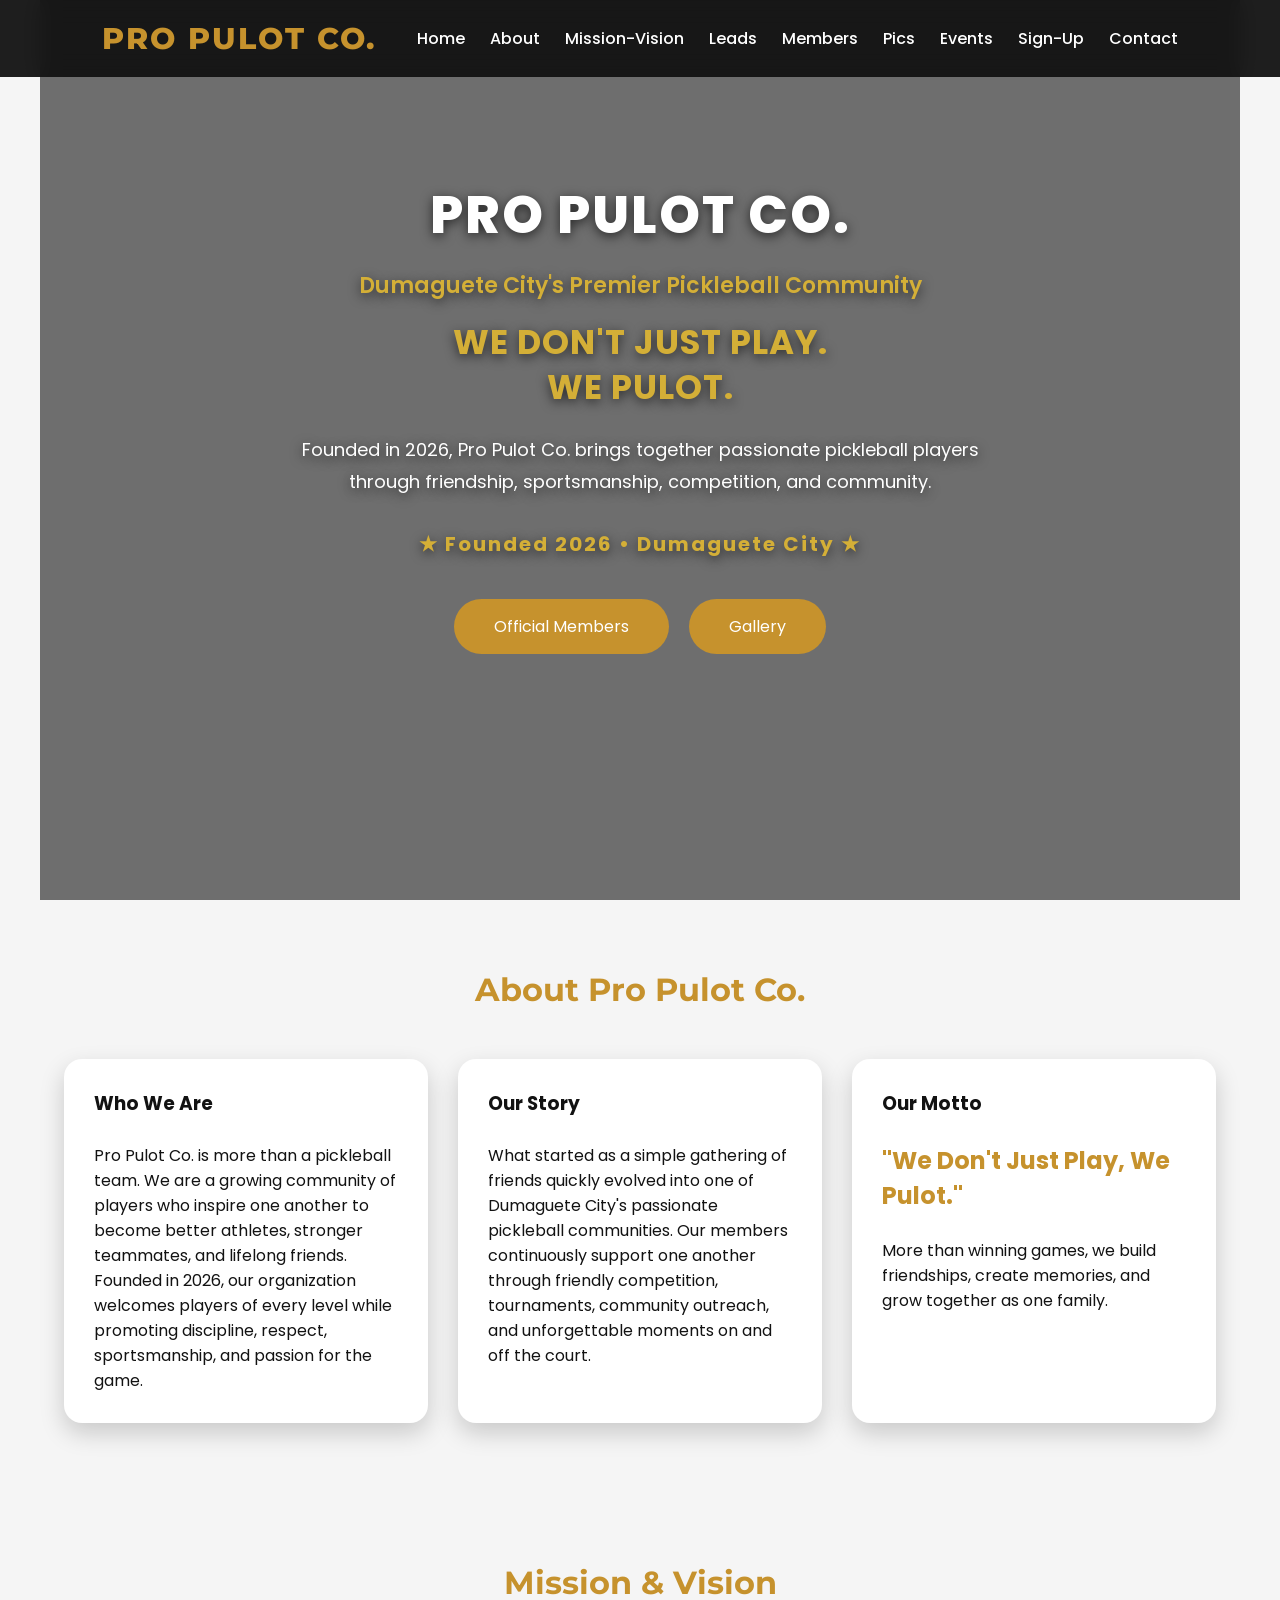
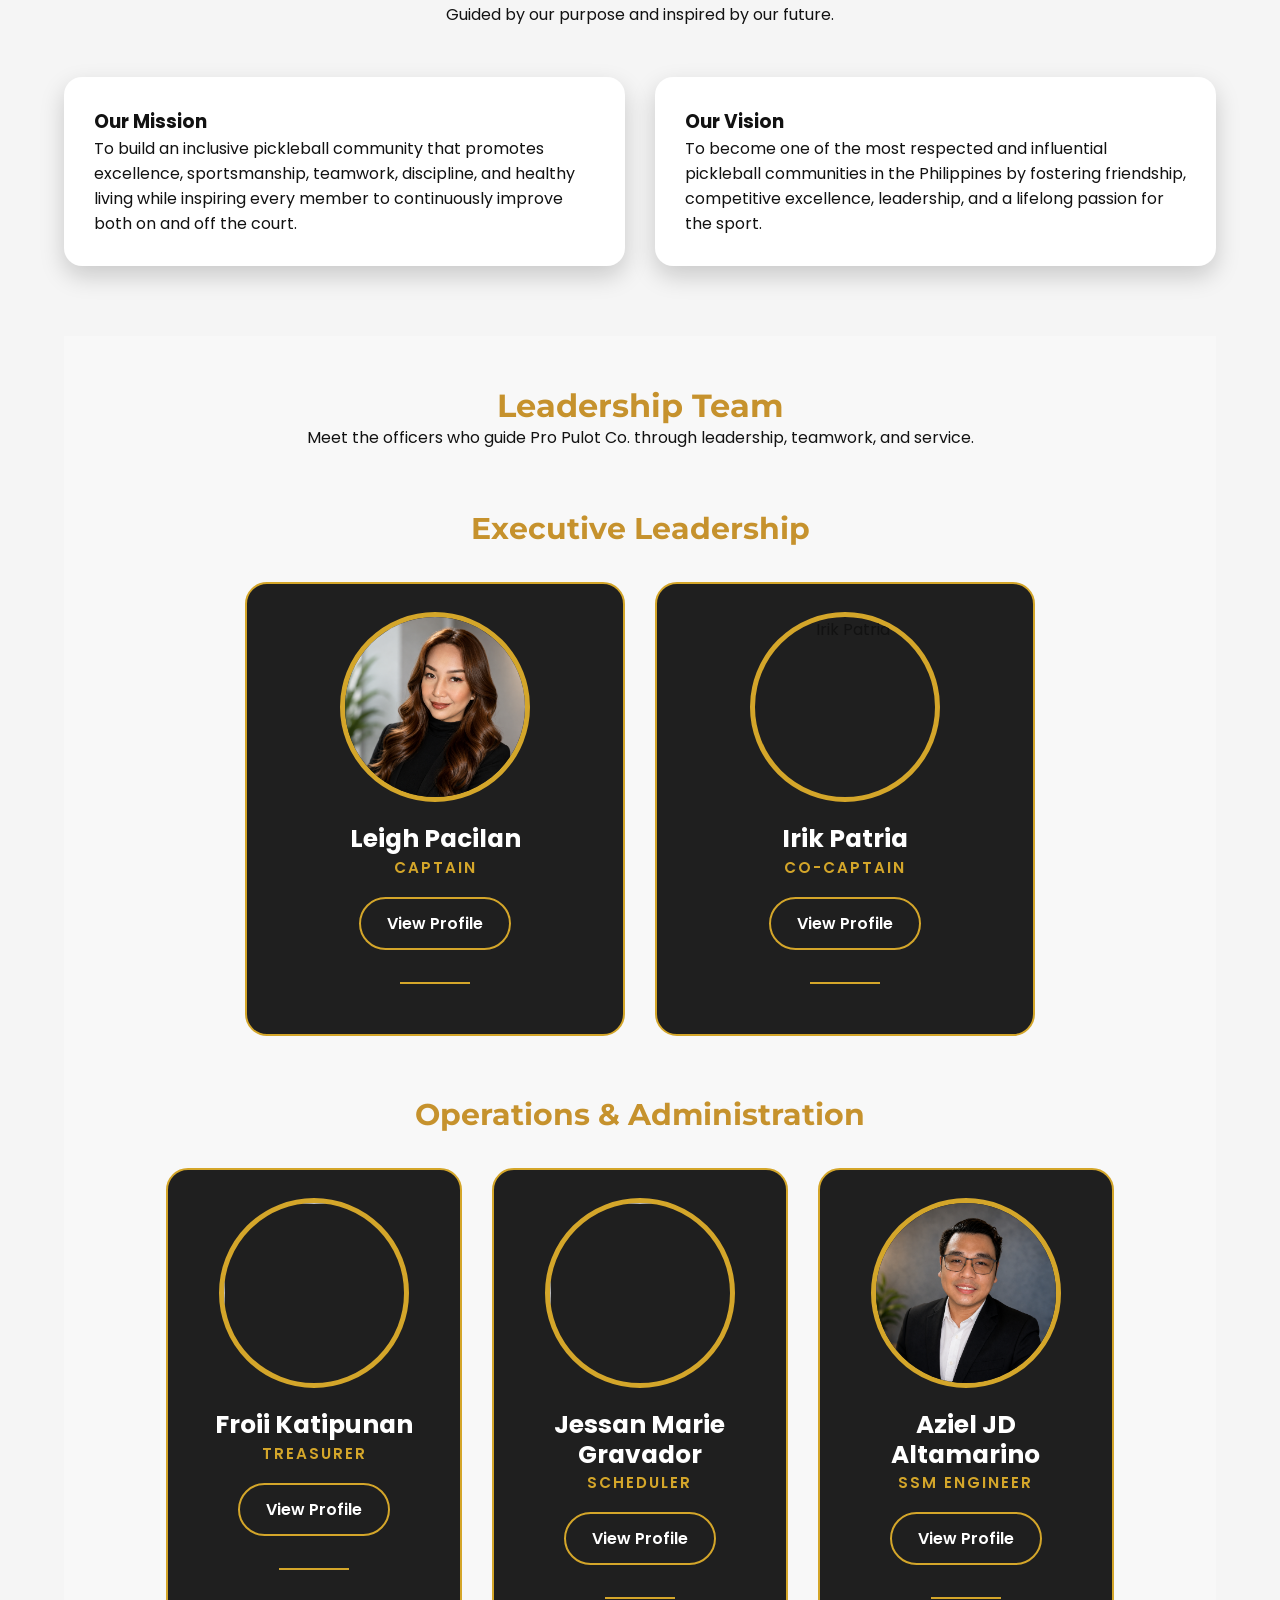
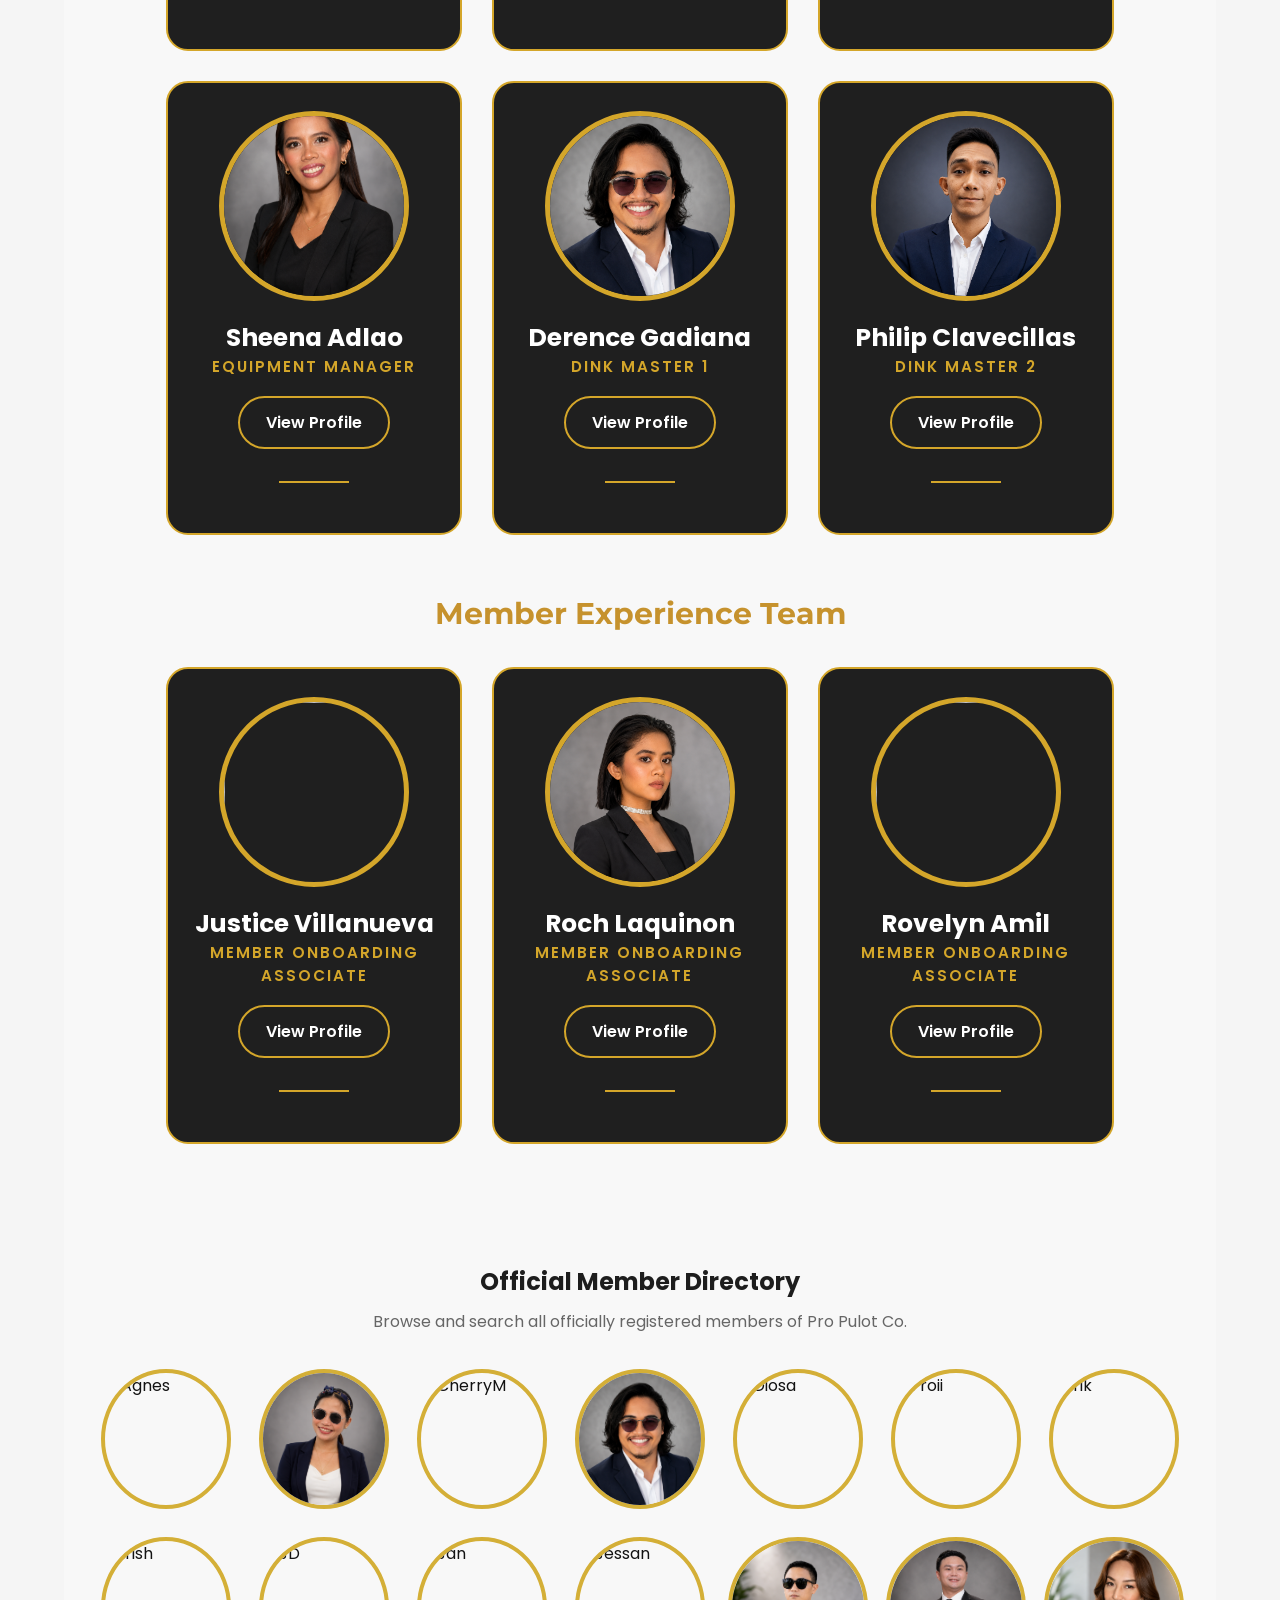
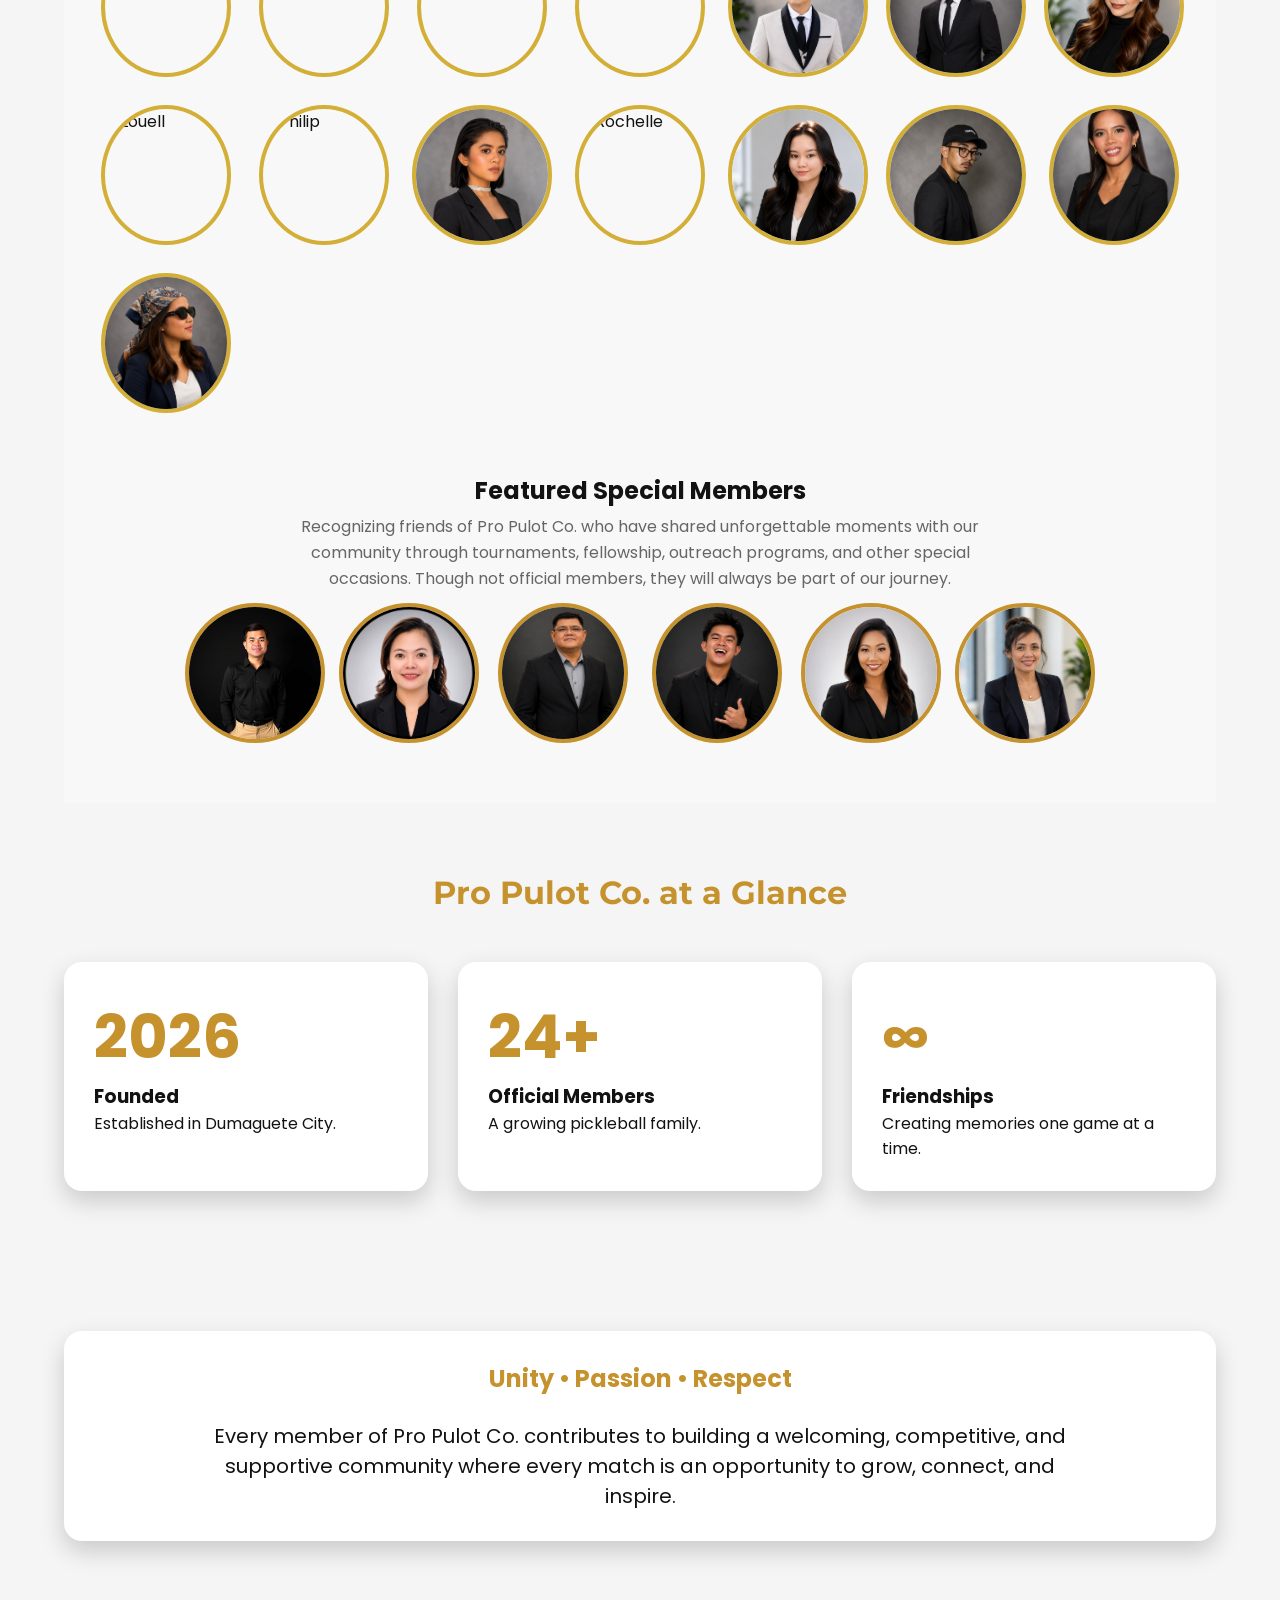
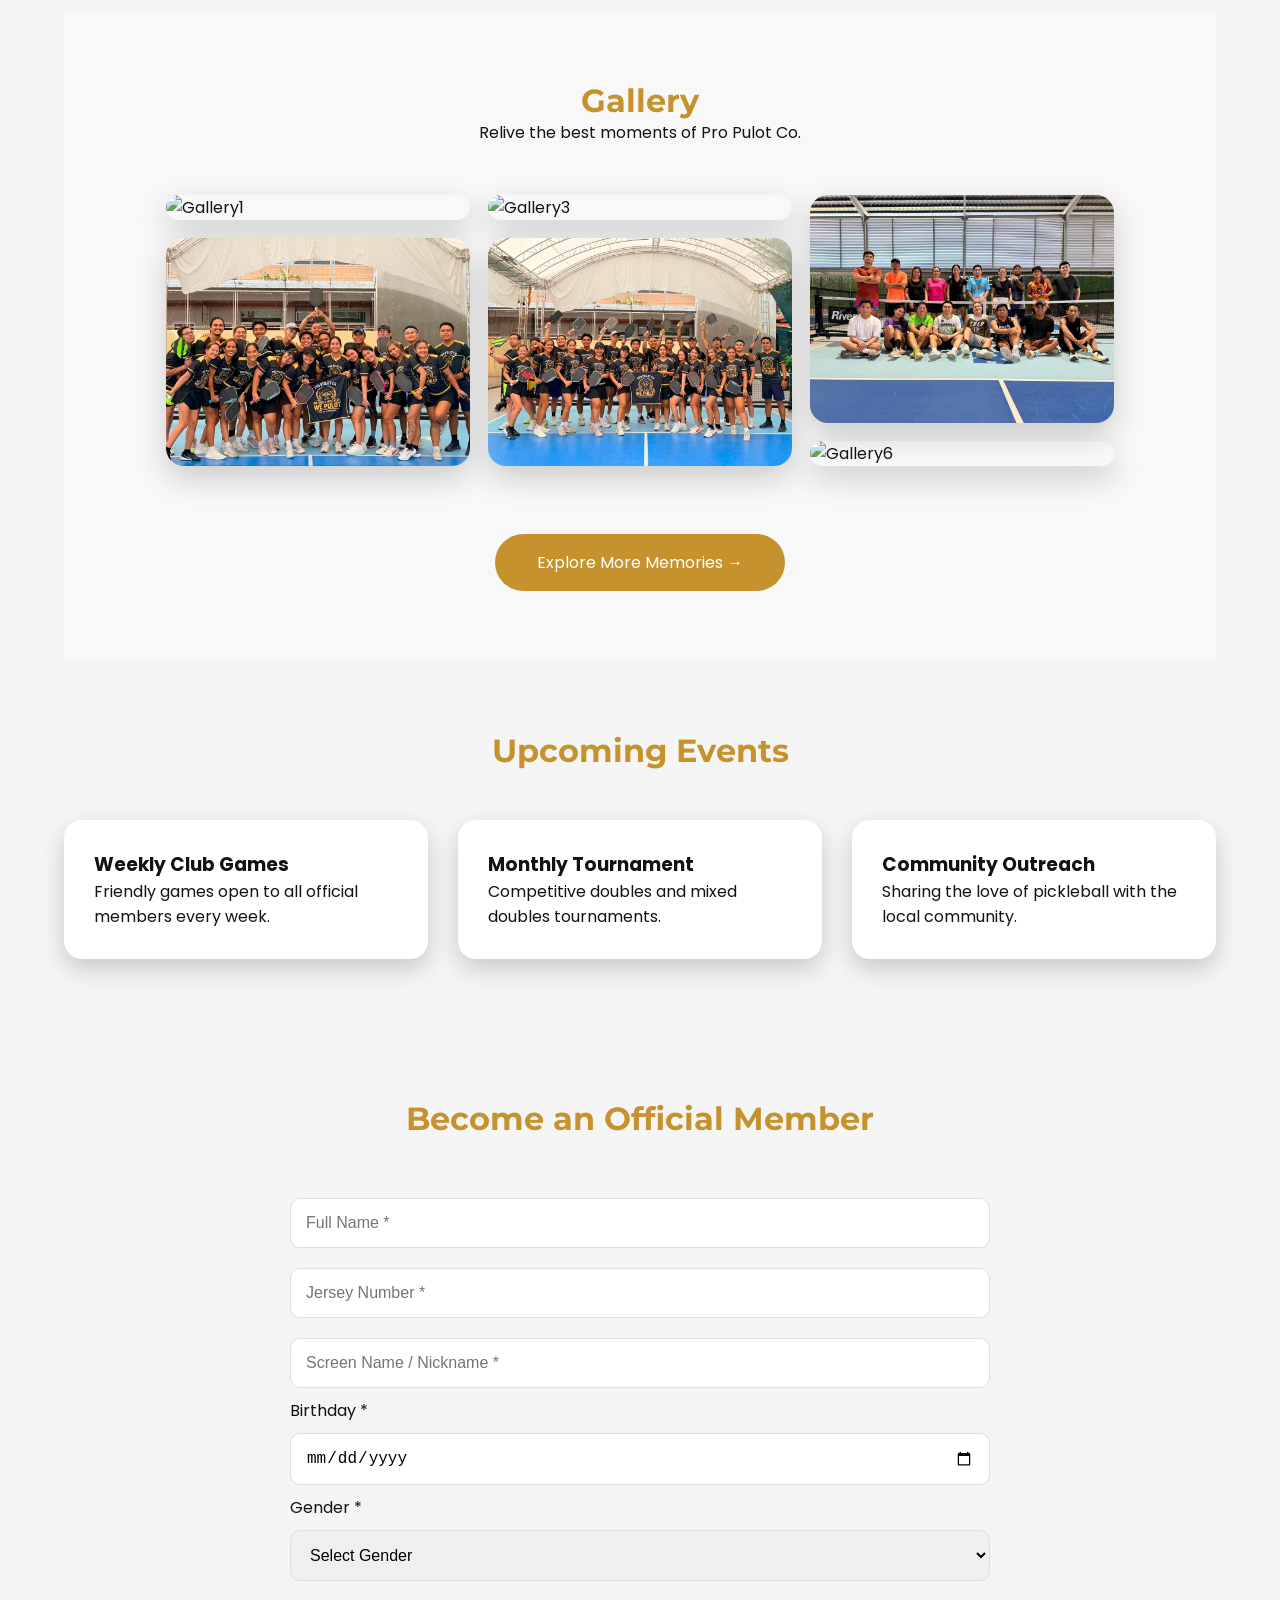
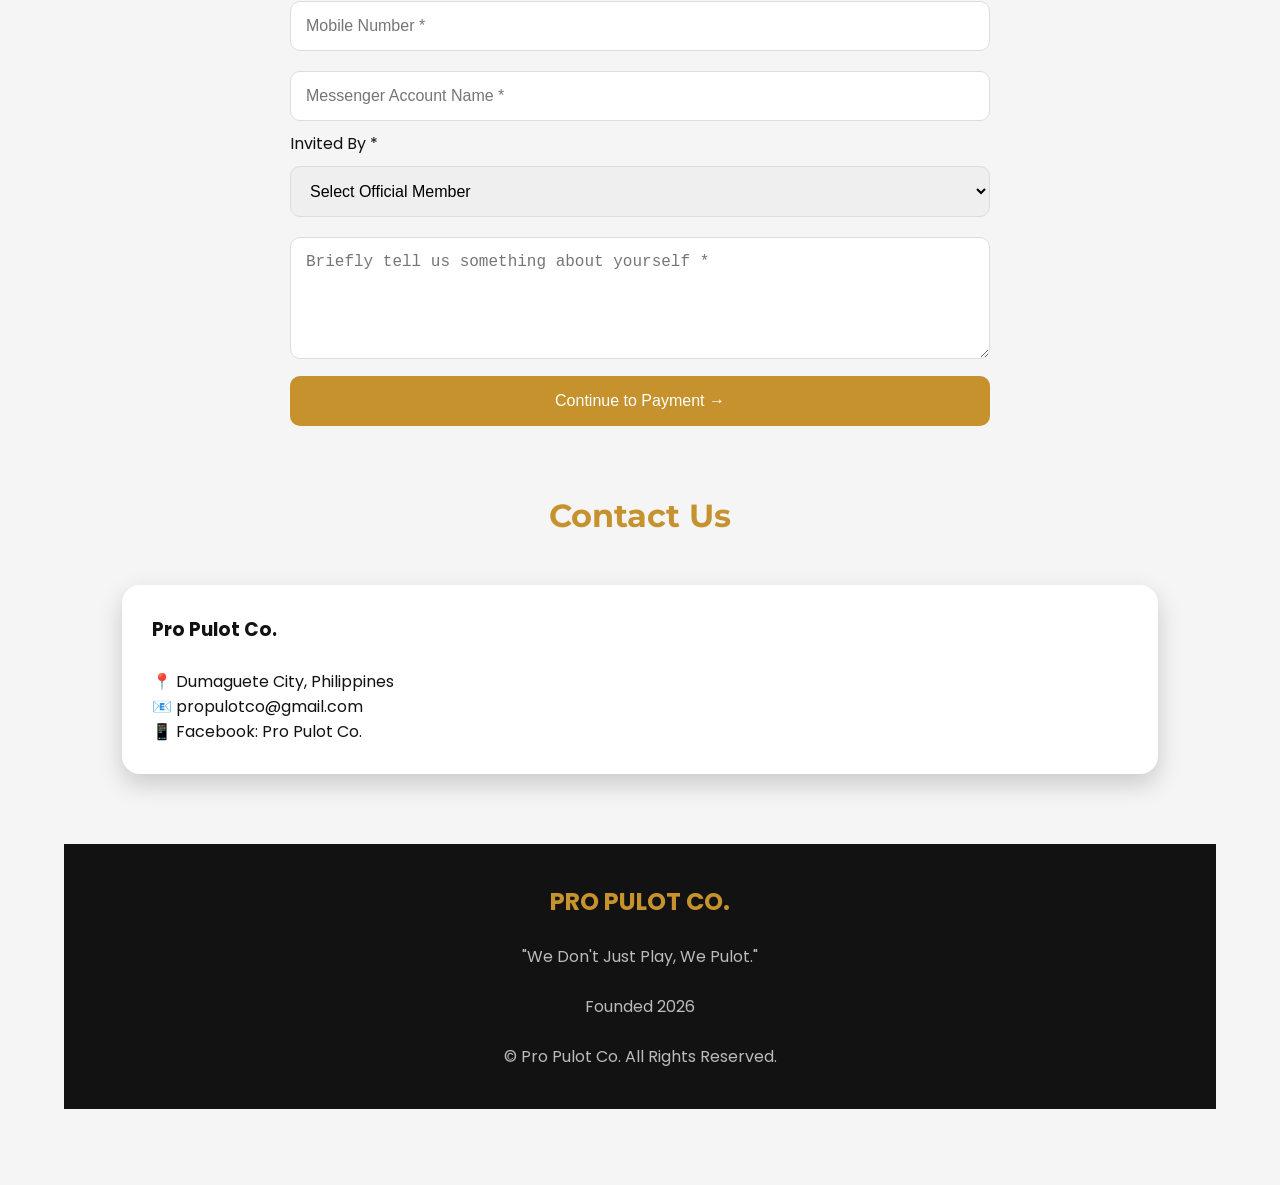
==== index.html @ 4b9b1090 "Update index.html" ====
<!DOCTYPE html>
<html lang="en">

<head>

<meta charset="UTF-8">
<meta name="viewport" content="width=device-width, initial-scale=1.0">

<title>Pro Pulot Co. | Official Pickleball Team</title>

<meta name="description" content="Official website of Pro Pulot Co. Pickleball Team">

<link rel="stylesheet" href="style.css">

<link rel="preconnect" href="https://fonts.googleapis.com">
<link rel="preconnect" href="https://fonts.gstatic.com" crossorigin>

<link href="https://fonts.googleapis.com/css2?family=Montserrat:wght@600;700;800&family=Poppins:wght@300;400;500;600&display=swap" rel="stylesheet">

<link rel="stylesheet"
href="https://cdnjs.cloudflare.com/ajax/libs/font-awesome/6.5.2/css/all.min.css">

</head>

<body>

<!-- ========================= -->
<!-- HEADER -->
<!-- ========================= -->

<header>

<nav>

<div class="logo">

PRO PULOT CO.

</div>

<ul>

<li><a href="#home">Home</a></li>

<li><a href="#about">About</a></li>

<li><a href="#mission-vision">Mission-Vision</a></li>

<li><a href="#leadership">Leads</a></li>
  
<li><a href="#member-directory">Members</a></li>
    
<li><a href="#gallery">Pics</a></li>

<li><a href="#events">Events</a></li>

<li><a href="#signup">Sign-Up</a></li>

<li><a href="#contact">Contact</a></li>

</ul>

</nav>

</header>

<!-- ========================= -->
<!-- HERO -->
<!-- ========================= -->

<section id="home" class="hero">

    <div class="hero-overlay"></div>

    <div class="hero-slides">

        <div class="hero-slide active" style="background-image:url('Hero/hero-1.jpg');"></div>

        <div class="hero-slide" style="background-image:url('Hero/hero-2.jpg');"></div>

        <div class="hero-slide" style="background-image:url('Hero/hero-3.jpg');"></div>

        <div class="hero-slide" style="background-image:url('Hero/hero-4.jpg');"></div>

    </div>

    <div class="hero-content">

        <h1>PRO PULOT CO.</h1>

        <p class="hero-subtitle">
            Dumaguete City's Premier Pickleball Community
        </p>

        <h2>
            WE DON'T JUST PLAY.<br>
            WE PULOT.
        </h2>

        <p class="hero-description">
            Founded in 2026, Pro Pulot Co. brings together passionate pickleball players through friendship, sportsmanship, competition, and community.
        </p>

        <p class="hero-founded">
            ★ Founded 2026 • Dumaguete City ★
        </p>

        <div class="hero-buttons">

            <a href="#member-directory" class="btn btn-gold">
                Official Members
            </a>

            <a href="#gallery" class="btn btn-outline">
                Gallery
            </a>

        </div>

    </div>

</section>

<!-- ========================= -->
<!-- ABOUT -->
<!-- ========================= -->

<section id="about">

<div class="section-title">

<h2>

About Pro Pulot Co.

</h2>

</div>

<div class="grid">

<div class="card">

<h3>

Who We Are

</h3>

<br>

<p>

Pro Pulot Co. is more than a pickleball team.

We are a growing community of players who inspire one another to become better athletes, stronger teammates, and lifelong friends.

Founded in 2026, our organization welcomes players of every level while promoting discipline, respect, sportsmanship, and passion for the game.

</p>

</div>

<div class="card">

<h3>

Our Story

</h3>

<br>

<p>

What started as a simple gathering of friends quickly evolved into one of Dumaguete City's passionate pickleball communities.

Our members continuously support one another through friendly competition, tournaments, community outreach, and unforgettable moments on and off the court.

</p>

</div>

<div class="card">

<h3>

Our Motto

</h3>

<br>

<h2 style="color:#c6922d;">

"We Don't Just Play,

We Pulot."

</h2>

<br>

<p>

More than winning games,

we build friendships,

create memories,

and grow together as one family.

</p>

</div>

</div>

</section>

<!-- ========================= -->
<!-- MISSION and VISION -->
<!-- ========================= -->

<section id="mission-vision">

    <div class="section-title">
        <h2>Mission & Vision</h2>
        <p>Guided by our purpose and inspired by our future.</p>
    </div>

    <div class="mission-grid">

        <div class="card">
            <h3>Our Mission</h3>
            <p>
                To build an inclusive pickleball community that promotes
                excellence, sportsmanship, teamwork, discipline, and healthy
                living while inspiring every member to continuously improve
                both on and off the court.
            </p>
        </div>

        <div class="card">
            <h3>Our Vision</h3>
            <p>
                To become one of the most respected and influential
                pickleball communities in the Philippines by fostering
                friendship, competitive excellence, leadership, and a
                lifelong passion for the sport.
            </p>
        </div>

    </div>

</section>

<section id="leadership">

    <div class="section-title">
        <h2>Leadership Team</h2>
        <p>Meet the officers who guide Pro Pulot Co. through leadership, teamwork, and service.</p>
    </div>

    <!-- Executive Leadership -->

    <h3 class="leader-heading">Executive Leadership</h3>

    <div class="leader-grid executive">

        <!-- Captain -->

        <div class="leader-card featured">

            <img src="images/officers/Leigh.jpg" alt="Leigh Pacilan">

            <h3>Leigh Pacilan</h3>

            <span class="leader-role">CAPTAIN</span>

            <div class="leader-actions">

            <a href="#" class="leader-btn" data-leader="leigh">
                View Profile
            </a>

            </div>

        </div>

        <!-- Co-Captain -->

        <div class="leader-card featured">

            <img src="images/officers/Irik.jpg" alt="Irik Patria">

            <h3>Irik Patria</h3>

            <span class="leader-role">CO-CAPTAIN</span>

            <div class="leader-actions">

            <a href="#" class="leader-btn" data-leader="irik">
                View Profile
            </a>

        </div>

    </div>

    </div> <!-- End Executive Leadership Grid -->
    
    <!-- Operations -->

    <h3 class="leader-heading">Operations & Administration</h3>

    <div class="leader-grid">

        <div class="leader-card">

            <img src="images/officers/Froii.jpg">

            <h3>Froii Katipunan</h3>

            <span class="leader-role">TREASURER</span>

            <div class="leader-actions">

            <a href="#" class="leader-btn" data-leader="froii">
                View Profile
            </a>

            </div>

        </div>

        <div class="leader-card">

            <img src="images/officers/Jessan.jpg">

            <h3>Jessan Marie Gravador</h3>

            <span class="leader-role">SCHEDULER</span>

            <div class="leader-actions">

            <a href="#" class="leader-btn" data-leader="jessan">
                View Profile
            </a>

            </div>

        </div>

        <div class="leader-card">

            <img src="images/officers/aziel.jpg">

            <h3>Aziel JD Altamarino</h3>

            <span class="leader-role">SSM ENGINEER</span>

            <div class="leader-actions">

            <a href="#" class="leader-btn" data-leader="aziel">
                View Profile
            </a>

            </div>

        </div>

        <div class="leader-card">

            <img src="images/officers/Sheena.jpg">

            <h3>Sheena Adlao</h3>

            <span class="leader-role">EQUIPMENT MANAGER</span>

            <div class="leader-actions">

            <a href="#" class="leader-btn" data-leader="sheena">
                View Profile
            </a>

            </div>

        </div>

        <div class="leader-card">

            <img src="images/officers/Derence.png">

            <h3>Derence Gadiana</h3>

            <span class="leader-role">DINK MASTER 1</span>

            <div class="leader-actions">

            <a href="#" class="leader-btn" data-leader="derence">
                View Profile
            </a>

            </div>

        </div>

        <div class="leader-card">

            <img src="images/officers/Philip.png">

            <h3>Philip Clavecillas</h3>

            <span class="leader-role">DINK MASTER 2</span>

            <div class="leader-actions">

            <a href="#" class="leader-btn" data-leader="philip">
                View Profile
            </a>
                
            </div>

        </div>
        
    </div> <!-- Operations & Administration Grid -->

    <!-- Member Experience -->

    <h3 class="leader-heading">Member Experience Team</h3>

    <div class="leader-grid">

        <div class="leader-card">

            <img src="images/officers/Justice.jpg">

            <h3>Justice Villanueva</h3>

            <span class="leader-role">Member Onboarding Associate</span>

            <div class="leader-actions">

            <a href="#" class="leader-btn" data-leader="justice">
                View Profile
            </a>

            </div>

        </div>

        <div class="leader-card">

            <img src="images/officers/Roch.jpg">

            <h3>Roch Laquinon</h3>

            <span class="leader-role">Member Onboarding Associate</span>

            <div class="leader-actions">

            <a href="#" class="leader-btn" data-leader="roch">
                View Profile
            </a>

            </div>

        </div>

        <div class="leader-card">

            <img src="images/officers/rovelyn.jpg">

            <h3>Rovelyn Amil</h3>

            <span class="leader-role">Member Onboarding Associate</span>

            <div class="leader-actions">

            <a href="#" class="leader-btn" data-leader="rovelyn">
                View Profile
            </a>

            </div>

        </div>

    </div>

</section>


<!-- ================================== -->
<!-- PART 2 STARTS BELOW THIS LINE -->
<!-- DO NOT CLOSE BODY OR HTML YET -->
<!-- ================================== -->

<!-- Official Member Directory -->
<section id="member-directory" class="member-directory">
    <div class="container">

        <div class="section-header">
            <h2>Official Member Directory</h2>
            <p>Browse and search all officially registered members of Pro Pulot Co.</p>
        </div>

        <div id="memberGrid" class="member-grid">

<div class="directory-item" data-member="Agnes">

    <img
        src="images/directory/Agnes.png"
        class="directory-photo"
        data-member="Agnes"
        alt="Agnes">

</div>

<div class="directory-item" data-member="Cherry">

    <img
        src="images/directory/Cherry.png"
        class="directory-photo"
        data-member="Cherry"
        alt="Cherry">

</div>

<div class="directory-item" data-member="CherryM">

    <img
        src="images/directory/CherryM.png"
        class="directory-photo"
        data-member="CherryM"
        alt="CherryM">

</div>
  
<div class="directory-item" data-member="Derence">

    <img
        src="images/directory/Derence.png"
        class="directory-photo"
        data-member="Derence"
        alt="Derence">

</div>

<div class="directory-item" data-member="Diosa">

    <img
        src="images/directory/Diosa2.png"
        class="directory-photo"
        data-member="Diosa"
        alt="Diosa">

</div>

<div class="directory-item" data-member="Froii">

    <img
        src="images/directory/Froii.png"
        class="directory-photo"
        data-member="Froii"
        alt="Froii">

</div>

<div class="directory-item" data-member="Irik">

    <img
        src="images/directory/Irik.png"
        class="directory-photo"
        data-member="Irik"
        alt="Irik">

</div>

<div class="directory-item" data-member="Irish">

    <img
        src="images/directory/Irish.png"
        class="directory-photo"
        data-member="Irish"
        alt="Irish">

</div>

<div class="directory-item" data-member="JD">

    <img
        src="images/directory/JD.png"
        class="directory-photo"
        data-member="JD"
        alt="JD">

</div>

<div class="directory-item" data-member="Jan">

    <img
        src="images/directory/Jan.png"
        class="directory-photo"
        data-member="Jan"
        alt="Jan">

</div>

<div class="directory-item" data-member="Jessan">

    <img
        src="images/directory/Jessan.png"
        class="directory-photo"
        data-member="Jessan"
        alt="Jessan">

</div>

<div class="directory-item" data-member="Jikoy">

    <img
        src="images/directory/Jikoy.png"
        class="directory-photo"
        data-member="Jikoy"
        alt="Jikoy">

</div>

<div class="directory-item" data-member="Justice">

    <img
        src="images/directory/Justice.png"
        class="directory-photo"
        data-member="Justice"
        alt="Justice">

</div>

<div class="directory-item" data-member="Leigh">

    <img
        src="images/directory/Leigh.png"
        class="directory-photo"
        data-member="Leigh"
        alt="Leigh">

</div>
    
<div class="directory-item" data-member="Louell">

    <img
        src="images/directory/Louell.png"
        class="directory-photo"
        data-member="Louell"
        alt="Louell">

</div>

<div class="directory-item" data-member="Philip">

    <img
        src="images/directory/Philip.png"
        class="directory-photo"
        data-member="Philip"
        alt="Philip">

</div>

<div class="directory-item" data-member="Roch">

    <img
        src="images/directory/Roch.png"
        class="directory-photo"
        data-member="Roch"
        alt="Roch">

</div>

<div class="directory-item" data-member="Rochelle">

    <img
        src="images/directory/Rochelle.png"
        class="directory-photo"
        data-member="Rochelle"
        alt="Rochelle">

</div>

<div class="directory-item" data-member="Rovie">

    <img
        src="images/directory/Rovie.png"
        class="directory-photo"
        data-member="Rovie"
        alt="Rovie">

</div>

<div class="directory-item" data-member="Ryle">

    <img
        src="images/directory/Ryle.png"
        class="directory-photo"
        data-member="Ryle"
        alt="Ryle">

</div>

<div class="directory-item" data-member="Sheena">

    <img
        src="images/directory/Sheena.png"
        class="directory-photo"
        data-member="Sheena"
        alt="Sheena">

</div>

<div class="directory-item" data-member="Stancy">

    <img
        src="images/directory/Stancy.png"
        class="directory-photo"
        data-member="Stancy"
        alt="Stancy">

</div>
            
        </div>

    </div>
</section>
    
    <!-- ==========================
     FEATURED SPECIAL MEMBERS
========================== -->

<section class="featured-members">

    <div class="container">

        <h2 class="section-title">Featured Special Members</h2>

       <p class="featured-description">
    Recognizing friends of Pro Pulot Co. who have shared unforgettable moments with our community through tournaments, fellowship, outreach programs, and other special occasions. Though not official members, they will always be part of our journey.
</p>

      <div class="featured-grid">

    <div class="featured-item" data-special="Pao">
        <img src="images/feature/member1.jpg"
             class="featured-photo"
             data-special="Pao"
             alt="Pao Nemil">
    </div>

    <div class="featured-item" data-special="Sharon">
        <img src="images/feature/member2.png"
             class="featured-photo"
             data-special="Sharon"
             alt="Sharon Ano-os">
    </div>

    <div class="featured-item" data-special="Randy">
        <img src="images/feature/member3.png"
             class="featured-photo"
             data-special="Randy"
             alt="Randy Cipriano">
    </div>

    <div class="featured-item" data-special="Roswel">
        <img src="images/feature/member4.png"
             class="featured-photo"
             data-special="Roswel"
             alt="Roswel Dayanan">
    </div>

    <div class="featured-item" data-special="Tonet">
        <img src="images/feature/member5.png"
             class="featured-photo"
             data-special="Tonet"
             alt="Tonet Macatunog">
    </div>

    <div class="featured-item" data-special="Abba">
        <img src="images/feature/member6.png"
             class="featured-photo"
             data-special="Abba"
             alt="Bang Teves">
    </div>

</div>
    </div>

</section>
  
<!-- ====================================== -->
<!-- STATISTICS -->
<!-- ====================================== -->

<section id="statistics">

    <div class="section-title">
        <h2>Pro Pulot Co. at a Glance</h2>
    </div>

    <div class="grid">

        <div class="card">
            <h1 style="font-size:60px;color:#c6922d;">2026</h1>
            <h3>Founded</h3>
            <p>Established in Dumaguete City.</p>
        </div>

        <div class="card">
            <h1 style="font-size:60px;color:#c6922d;">24+</h1>
            <h3>Official Members</h3>
            <p>A growing pickleball family.</p>
        </div>

        <div class="card">
            <h1 style="font-size:60px;color:#c6922d;">∞</h1>
            <h3>Friendships</h3>
            <p>Creating memories one game at a time.</p>
        </div>

    </div>

</section>
    
<!-- ====================================== -->
<!-- FEATURED QUOTE -->
<!-- ====================================== -->

<section>

<div class="card" style="text-align:center;">

<h2 style="color:#c6922d;">
Unity • Passion • Respect
</h2>

<br>

<p style="font-size:20px;max-width:900px;margin:auto;">

Every member of Pro Pulot Co. contributes to building a welcoming, competitive, and supportive community where every match is an opportunity to grow, connect, and inspire.

</p>

</div>

</section>

<!-- ====================================== -->
<!-- PART 3 STARTS BELOW -->
<!-- Do not close BODY or HTML yet -->
<!-- ====================================== -->
<!-- ========================= -->
<!-- GALLERY -->
<!-- ========================= -->

<section id="gallery">

    <div class="section-title">
        <h2>Gallery</h2>
        <p>Relive the best moments of Pro Pulot Co.</p>
    </div>

    <div class="gallery">

        <img src="images/gallery1/gallery1.jpg" alt="Gallery1">
        <img src="images/gallery1/gallery2.jpg" alt="Gallery2">
        <img src="images/gallery1/gallery3.jpg" alt="Gallery3">
        <img src="images/gallery1/gallery4.jpg" alt="Gallery4">
        <img src="images/gallery1/gallery5.jpg" alt="Gallery5">
        <img src="images/gallery1/gallery6.jpg" alt="Gallery6">
        
    </div>

        <div class="gallery-button">

<a href="gallery.html" class="btn btn-gold">

Explore More Memories →

</a>

</div>

</section>

<!-- ========================= -->
<!-- EVENTS -->
<!-- ========================= -->

<section id="events">

    <div class="section-title">
        <h2>Upcoming Events</h2>
    </div>

    <div class="grid">

        <div class="card">
            <h3>Weekly Club Games</h3>
            <p>Friendly games open to all official members every week.</p>
        </div>

        <div class="card">
            <h3>Monthly Tournament</h3>
            <p>Competitive doubles and mixed doubles tournaments.</p>
        </div>

        <div class="card">
            <h3>Community Outreach</h3>
            <p>Sharing the love of pickleball with the local community.</p>
        </div>

    </div>

</section>

<!-- ========================= -->
<!-- SIGN UP -->
<!-- ========================= -->

<section id="signup">

    <div class="section-title">
        <h2>Become an Official Member</h2>
    </div>

    <form id="membershipForm">

    <input type="text" placeholder="Full Name *" required>

    <input type="number" placeholder="Jersey Number *" required>

    <input type="text" placeholder="Screen Name / Nickname *" required>

    <label class="form-label">Birthday *</label>
    <input type="date" required>

    <label class="form-label">Gender *</label>
    <select required>
        <option value="">Select Gender</option>
        <option>Male</option>
        <option>Female</option>
    </select>

    <input type="tel" placeholder="Mobile Number *" required>

    <input type="text"
           placeholder="Messenger Account Name *"
           required>

    <label class="form-label">Invited By *</label>

    <select required>

        <option value="">Select Official Member</option>

        <option>Agnes</option>
        <option>Axel</option>
        <option>Cherry F</option>
        <option>Cherry Mae</option>
        <option>Chester</option>
        <option>Derence</option>
        <option>Diosa</option>
        <option>Francheska Irika</option>
        <option>Froii</option>
        <option>Irish</option>
        <option>Jessan</option>
        <option>Jikoy</option>
        <option>Justice</option>
        <option>Knarly</option>
        <option>Leigh</option>
        <option>Loreen</option>
        <option>Louell</option>
        <option>Lovely</option>
        <option>Philip</option>
        <option>Roch</option>
        <option>Rochelle</option>
        <option>Rovelyn</option>
        <option>Ryle</option>
        <option>Samantha Grace</option>
        <option>Sheena</option>
        <option>Stancy</option>
      
    </select>

    <textarea
        rows="5"
        placeholder="Briefly tell us something about yourself *"
        required></textarea>

    <button type="button" id="nextStep">

        Continue to Payment →

    </button>

</form>

  <section id="paymentSection" style="display:none;">

  <button type="button" id="backStep" class="back-btn">

    ← Back to Edit Information

</button>

    <div class="payment-fee">

<h3>Registration Fee</h3>

<span>₱100.00</span>

</div>
    
    <div class="payment-options">

<label class="payment-card">

<input
type="radio"
name="payment"
value="qr"
checked>

QR Code Payment

</label>

<label class="payment-card">

<input
type="radio"
name="payment"
value="cash">

Cash Payment

</label>

</div>
    
    <div id="qrPayment">

    <h3 class="payment-heading">Scan to Pay</h3>

    <img
    src="images/QR/QR.jpeg"
    alt="Pro Pulot Co. QR Code"
    class="payment-qr">

    <div class="upload-box">

    <label for="paymentProof">
        Upload Payment Screenshot
    </label>

    <input
        type="file"
        id="paymentProof"
        accept=".jpg,.jpeg,.png"
        required>

</div>
    </div>

    <div id="cashPayment"
         style="display:none;">

    <h3 class="payment-heading">Pay with Cash</h3>

        <p>
            Please coordinate with our treasurer
            <strong>Froilan "Froii" Katipunan</strong>.
        </p>

        <a href="https://m.me/FroiFroiKatipunan"
           target="_blank"
           class="btn">

          💬 Contact Froii via Messenger
        </a>

    </div>

  <button
    type="button"
    id="submitApplication"
    class="btn btn-gold">

    Submit Membership Application

</button>

    </section>

  
<!-- ========================= -->
<!-- CONTACT -->
<!-- ========================= -->

<section id="contact">

    <div class="section-title">

        <h2>Contact Us</h2>

    </div>

    <div class="card">

        <h3>Pro Pulot Co.</h3>

        <br>

        <p>📍 Dumaguete City, Philippines</p>

        <p>📧 propulotco@gmail.com</p>

        <p>📱 Facebook: Pro Pulot Co.</p>

    </div>

</section>

<!-- ========================= -->
<!-- FOOTER -->
<!-- ========================= -->

<footer>

    <h2 style="color:#c6922d;">

        PRO PULOT CO.

    </h2>

    <br>

    <p>

        "We Don't Just Play, We Pulot."

    </p>

    <br>

    <p>

        Founded 2026

    </p>

    <br>

    <p>

        © <span id="year"></span> Pro Pulot Co. All Rights Reserved.

    </p>

</footer>
    
<!-- ==========================
     LEADERSHIP MODAL
========================== -->

<div id="leader-modal" class="leader-modal">

    <div class="leader-modal-content">

    <span class="leader-close">&times;</span>


    <!-- LEFT COLUMN -->

    <div class="leader-left">

        <div class="leader-header">

            <h5>PRO PULOT CO.</h5>

            <h2 id="profile-type-title">Official Leadership Profile</h2>

        </div>

        <img id="leader-photo" alt="Leader Photo">

        <h2 id="leader-name"></h2>

        <h4 id="leader-position"></h4>

    </div>

    <!-- RIGHT COLUMN -->

    <div class="leader-right">

        <div class="leader-profile">

            <div class="profile-section">

                <h3>Community Tenure</h3>

                <p id="leader-tenure"></p>

            </div>

            <div class="profile-section">

            <h3 id="profile-heading">Leadership Profile</h3>

                <p id="leader-bio"></p>

            </div>

            <div class="profile-section">

            <h3 id="responsibility-heading">Primary Responsibilities</h3>
                <ul id="leader-responsibilities"></ul>

            </div>

        </div>

        <div class="leader-navigation">

            <button id="leader-prev">❮ Previous</button>

            <button id="leader-next">Next ❯</button>

        </div>

    </div>

</div>
    
<!-- ==========================
     LIGHTBOX
========================== -->

<div id="lightbox" class="lightbox">

    <span class="close-lightbox">&times;</span>

    <img class="lightbox-image" id="lightbox-img">

    <button class="lightbox-prev">&#10094;</button>

    <button class="lightbox-next">&#10095;</button>

</div>

<div id="member-preview">

    <img id="preview-image">

</div>

<script src="script.js"></script>
  
</body>

</html>
---- style.css ----
/* ===================================================
   PRO PULOT CO.
   Premium Website
   Author: ChatGPT
   =================================================== */

@import url('https://fonts.googleapis.com/css2?family=Montserrat:wght@500;700;800&family=Poppins:wght@300;400;500;600&display=swap');

:root{
    --gold:#c6922d;
    --black:#121212;
    --white:#ffffff;
    --light:#f5f5f5;
    --gray:#6b6b6b;
    --shadow:0 10px 25px rgba(0,0,0,.18);
}

*{
    margin:0;
    padding:0;
    box-sizing:border-box;
    scroll-behavior:smooth;
}

body{
    font-family:'Poppins',sans-serif;
    background:var(--light);
    color:var(--black);
}

/* ======================
   NAVIGATION
====================== */

header{
    position:fixed;
    top:0;
    left:0;
    width:100%;
    background:rgba(18,18,18,.95);
    backdrop-filter:blur(10px);
    z-index:1000;
}

nav{

    width:100%;
    display:flex;
    justify-content:space-between;
    align-items:center;
    padding:20px 8%;
    transition:all .4s ease;

}
   nav.scrolled{

    background:rgba(20,20,20,.96);

    box-shadow:0 8px 25px rgba(0,0,0,.25);

    backdrop-filter:blur(8px);

}

.logo{
    color:var(--gold);
    font-size:30px;
    font-weight:800;
    font-family:'Montserrat',sans-serif;
    letter-spacing:2px;
}

nav ul{
    display:flex;
    list-style:none;
    gap:25px;
}

nav ul li a{
    color:white;
    text-decoration:none;
    transition:.3s;
    font-weight:500;
}

nav ul li a:hover{
    color:var(--gold);
}

/* ======================
   HERO
====================== */

/* ==========================
   PREMIUM HERO
========================== */

.hero{
    position:relative;
    width:100%;
    height:100vh;
    overflow:hidden;
    display:flex;
    align-items:center;
    justify-content:center;
    text-align:center;
    color:#fff;
   
}

.hero-slides{
    position:absolute;
    inset:0;
}

.hero-slide{
    position:absolute;
    inset:0;
    background-size:cover;
    background-position:center;
    opacity:0;
    transform:scale(1);
    transition:opacity 1.5s ease-in-out, transform 8s linear;
}

.hero-slide.active{
    opacity:1;
    transform:scale(1.08);
}

.hero-overlay{
    position:absolute;
    inset:0;
    background:rgba(0,0,0,.55);
    z-index:1;
}

.hero-content{
    position:relative;
    z-index:2;
    max-width:900px;
    padding:20px;
    animation:fadeUp 1.2s ease;
    transform:translateY(-35px);
}

.hero h1{
    font-size:52px;
    font-weight:800;
    margin-bottom:15px;
    letter-spacing:2px;
}

.hero-subtitle{
    color:#d4af37;
    font-size:22px;
    margin-bottom:18px;
    font-weight:600;
}

.hero h2{
    font-size:34px;
    color:#d4af37;
    line-height:1.3;
    margin-bottom:25px;
    letter-spacing:1px;
}

.hero-description{
    max-width:680px;
    margin:0 auto;
    font-size:18px;
    line-height:1.8;
}

.hero-founded{
    margin-top:22px;
    color:#d4af37;
    font-size:18px;
    font-weight:700;
    letter-spacing:2px;
}

.hero-buttons{
    margin-top:40px;
    display:flex;
    justify-content:center;
    gap:20px;
    flex-wrap:wrap;
}

@keyframes fadeUp{
    from{
        opacity:0;
        transform:translateY(40px);
    }
    to{
        opacity:1;
        transform:translateY(0);
    }
}

@media(max-width:768px){

.hero h1{
    font-size:42px;
}

.hero h2{
    font-size:30px;
}

.hero-subtitle{
    font-size:18px;
}

.hero-description{
    font-size:16px;
}

.hero-buttons{
    flex-direction:column;
}

}

.featured-grid{

    grid-template-columns:repeat(2,120px);

    justify-content:center;

    gap:20px;

}

.featured-photo{

    width:110px;

    height:110px;

}

.payment-fee span{

    font-size:2rem;

}

.payment-qr{

    width:100px;

}

/* ======================
   BUTTON
====================== */

.btn{
    display:inline-block;
    padding:15px 40px;
    background:var(--gold);
    color:white;
    text-decoration:none;
    border-radius:50px;
    transition:.3s;
}

.btn:hover{
    transform:translateY(-5px);
    box-shadow:var(--shadow);
}

/* ======================
   SECTION
====================== */

section{
    width:90%;
    max-width:1200px;
    margin:auto;
    padding:70px 0;
}

.section-title{
    text-align:center;
    margin-bottom:50px;
}

.section-title h2{
    color:var(--gold);
    font-size:32px;
    font-family:'Montserrat';
}

/* ======================
   CARDS
====================== */

.grid{
    display:grid;
    grid-template-columns:repeat(auto-fit,minmax(280px,1fr));
    gap:30px;
}

.card{
    background:white;
    padding:30px;
    border-radius:18px;
    box-shadow:var(--shadow);
    transition:.3s;
}

.card:hover{
    transform:translateY(-8px);
}

/* ======================
   MEMBERS
====================== */

/* ======================
   PREMIUM MEMBERS CAROUSEL
====================== */

.members-section{
    padding:70px 0;
    background:#111;
}

.members-section .section-title h2{
    color:#fff;
}

.members-section .section-title p{
    color:#bbb;
}

.carousel-container{
    position:relative;
    width:95%;
    max-width:1400px;
    margin:auto;
    overflow:hidden;
}

.carousel{
    display:flex;
    gap:25px;
    overflow-x:auto;
    scroll-behavior:smooth;
    scrollbar-width:none;
    -ms-overflow-style:none;
}

.carousel::-webkit-scrollbar{
    display:none;
}

.member-card{

    min-width:280px;
    background:#1a1a1a;
    border:2px solid #c6922d;
    border-radius:18px;
    overflow:hidden;
    box-shadow:0 15px 35px rgba(0,0,0,.4);
    transition:.35s;

}

.member-card:hover{

    transform:translateY(-10px);
    box-shadow:0 20px 45px rgba(198,146,45,.35);

}

.member-card img{

    width:100%;
    height:380px;
    object-fit:cover;
    display:block;

}

.member-info{

    padding:18px;
    text-align:center;

}

.member-info h3{

    color:#fff;
    margin-bottom:8px;
    font-size:22px;

}

.member-id{

    display:inline-block;
    background:#c6922d;
    color:#fff;
    padding:8px 18px;
    border-radius:40px;
    font-weight:bold;

}

/* Buttons */

.carousel-btn{

position:absolute;
top:50%;
transform:translateY(-50%);
width:50px;
height:50px;
border:none;
border-radius:50%;
background:#c6922d;
color:#fff;
font-size:24px;
cursor:pointer;
z-index:100;

}

.carousel-btn:hover{

background:#a97b21;

}

.prev{

left:10px;

}

.next{

right:10px;

}

@media(max-width:992px){

.member-card{

min-width:45%;

}

}

@media(max-width:768px){

.member-card{

min-width:100%;

}

.carousel-btn{

display:none;

}

}

/* ======================
   GALLERY
====================== */

/* ==========================
   PREMIUM MASONRY GALLERY
========================== */

#gallery{
    background:#f8f8f8;
    padding:70px 8%;
}

.gallery{
    columns:4 280px;
    column-gap:18px;
    margin-top:50px;
}

.gallery img{
    width:100%;
    margin-bottom:18px;
    border-radius:18px;
    display:block;
    cursor:pointer;
    transition:transform .35s ease, box-shadow .35s ease;
    box-shadow:0 12px 30px rgba(0,0,0,.18);
}

.gallery img:hover{
    transform:translateY(-8px) scale(1.02);
    box-shadow:0 25px 50px rgba(0,0,0,.35);
}

/* ======================
   FORM
====================== */

form{
    max-width:700px;
    margin:auto;
}

input,
textarea,
select{
    width:100%;
    padding:15px;
    margin:10px 0;
    border-radius:10px;
    border:1px solid #ddd;
    font-size:16px;
}

button{
    width:100%;
    padding:16px;
    border:none;
    background:var(--gold);
    color:white;
    border-radius:10px;
    cursor:pointer;
    font-size:16px;
}

button:hover{
    opacity:.9;
}

/* ======================
   FOOTER
====================== */

footer{
    background:var(--black);
    color:white;
    text-align:center;
    padding:40px 20px;
}

footer p{
    color:#bbb;
}

/* ======================
   MOBILE
====================== */

@media(max-width:768px){

.hero h1{
    font-size:40px;
}

.hero p{
    font-size:18px;
}

nav{
    flex-direction:column;
}

nav ul{
    margin-top:15px;
    flex-wrap:wrap;
    justify-content:center;
}

.section-title h2{
    font-size:34px;
}

}
.hero-founded{
    margin-top:30px;
    color:#d4af37;
    font-size:20px;
    font-weight:700;
    letter-spacing:2px;
}
.hero h1,
.hero h2,
.hero-subtitle,
.hero-description,
.hero-founded{
    text-shadow:0 3px 12px rgba(0,0,0,.65);
}
#gallery-page{

    padding:70px 8%;

    background:#f7f7f7;

}

.gallery-button{

    text-align:center;

    margin-top:50px;

}

.gallery-button .btn{

    padding:16px 42px;

    border-radius:50px;

    display:inline-block;

}

.member-grid{

    grid-template-columns:repeat(2,130px);

    justify-content:center;

    gap:22px;

}

.leader-modal-content{

    padding-top:65px;

}

/* ==========================
   LIGHTBOX
========================== */

.lightbox{

    position:fixed;
    inset:0;

    background:rgba(0,0,0,.92);

    display:none;

    justify-content:center;

    align-items:center;

    z-index:9999;

}

.lightbox.active{

    display:flex;

}

.lightbox-image{

    max-width:90%;

    max-height:85vh;

    border-radius:15px;

    box-shadow:0 20px 60px rgba(0,0,0,.5);

}

.close-lightbox{

    position:absolute;

    top:25px;

    right:35px;

    color:white;

    font-size:45px;

    cursor:pointer;

}

.lightbox-prev,
.lightbox-next{

    position:absolute;

    top:50%;

    transform:translateY(-50%);

    background:rgba(255,255,255,.15);

    color:white;

    border:none;

    width:40px;

    height:40px;

    border-radius:50%;

    cursor:pointer;

    font-size:22px;

    transition:.3s;

}

.lightbox-prev:hover,
.lightbox-next:hover{

    background:#c6922d;

}

.lightbox-prev{

    left:40px;

}

.lightbox-next{

    right:40px;

}
/* ==========================
   LEADERSHIP
========================== */

#leadership{
    padding:50px 8%;
    background:#f8f8f8;
}

.leader-heading{
    text-align:center;
    font-size:30px;
    color:#c6922d;
    margin:60px 0 35px;
    font-family:'Montserrat',sans-serif;
}

.leader-grid{
    display:grid;
    grid-template-columns:repeat(auto-fit,minmax(260px,1fr));
    gap:30px;
}

.leader-grid.executive{
    grid-template-columns:repeat(auto-fit,minmax(320px,380px));
    justify-content:center;
}

.leader-card{
    background:#1f1f1f;
    border:2px solid #d4a62a;
    border-radius:22px;

    padding:28px 22px;

    text-align:center;

    transition:.3s ease;

    display:flex;
    flex-direction:column;
    align-items:center;
    justify-content:flex-start;
}

.leader-card:hover{
    transform:translateY(-10px);
    box-shadow:0 20px 45px rgba(198,146,45,.35);
}

.leader-card img{
    width:190px;
    height:190px;
    object-fit:cover;
    border-radius:50%;

    border:5px solid #d4a62a;

    margin:0 auto 22px;
    display:block;

    transition:.35s ease;
}

.leader-card:hover img{
    transform:scale(1.04);
}

.leader-card h3{
    font-size:1.55rem;
    font-weight:700;
    color:#fff;

    margin:0;

    line-height:1.2;

    display:flex;
    align-items:center;
    justify-content:center;

    text-align:center;
}

.leader-role{
    margin-top:2px;

    color:#d4a62a;

    background:none;
    border:none;

    font-size:.95rem;

    font-weight:600;

    letter-spacing:2px;

    text-transform:uppercase;
}

.leader-actions{
    margin-top:18px;
    margin-bottom:10px;
    text-align:center;
}

.leader-card p{
    padding:0 20px 25px;
    line-height:1.7;
    color:#ddd;
}

.leader-card::after{
    content:"";
    width:70px;
    height:2px;
    background:#d4a62a;
    margin:22px auto;
}

.leader-btn{
    display:inline-flex;
    align-items:center;
    justify-content:center;

    padding:12px 26px;

    border:2px solid #d4a62a;

    color:#fff;
    background:transparent;

    border-radius:50px;

    text-decoration:none;
    font-weight:600;

    transition:.3s;
}

.leader-btn:hover{
    background:#d4a62a;
    color:#1f1f1f;
}

/* ==========================
   LEADERSHIP PROFILE MODAL
========================== */

.leader-modal{

    position:fixed;
    inset:0;
    background:rgba(0,0,0,.82);

    display:none;

    justify-content:center;
    align-items:center;

    z-index:9999;

    padding:30px;

}

.leader-modal.active{

    display:flex;

}

.leader-modal-content{

    background:#fff;
    width:90%;
    max-width:900px;
    border-radius:22px;
    padding:40px;
    display:flex;
    gap:40px;
    max-height:90vh;
    overflow-y:auto;
   
    align-items:flex-start;

    position:relative;

    animation:leaderPopup .35s ease;

}

/* ==========================
   LEADER MODAL LAYOUT
========================== */

.leader-left{
    width:35%;
    text-align:center;
    border-right:1px solid #ececec;
    padding-right:30px;
}

.leader-right{
    width:65%;
    position:relative;
}

.leader-header{
    margin-bottom:25px;
}

.leader-header h5{
    color:#c6922d;
    letter-spacing:3px;
    text-transform:uppercase;
    font-size:13px;
    margin-bottom:8px;
}

.leader-header h2{
    font-size:26px;
    color:#222;
    margin-bottom:30px;
}

#leader-photo{
    width:220px;
    height:220px;
    object-fit:cover;
    border-radius:50%;
    border:5px solid #c6922d;
    margin-bottom:12px;
}

.leader-modal.member-view #leader-photo{

    width:100%;
    max-width:230px;

    height:auto;

    border-radius:12px;

    object-fit:contain;

}

#leader-name{
    margin-top:4px;
    margin-bottom:8px;
    font-size:1.3rem;
    line-height:1.2;
}

#leader-position{
    display:inline-block;
    background:#c6922d;
    color:#fff;
    padding:8px 18px;
    border-radius:30px;
    text-transform:uppercase;
    font-size:9px;
    letter-spacing:1px;
}

@keyframes leaderPopup{
    from{
        opacity:0;
        transform:translateY(30px) scale(.95);
    }
    to{
        opacity:1;
        transform:translateY(0) scale(1);
    }
}

.leader-close{

    position:absolute;

    top:18px;

    right:20px;

    width:40px;

    height:40px;

    display:flex;

    align-items:center;

    justify-content:center;

    font-size:30px;

    color:#999;

    cursor:pointer;

    z-index:1000;

}

.leader-close:hover{
    color:#c6922d;
}

#leader-bio{
    color:#555;
    font-size:16px;
    line-height:1.6;
}

/* ==========================
   LEADER PROFILE CONTENT
========================== */

.leader-profile{
    margin-top:25px;
    text-align:left;
}

.profile-section{
    margin:25px 0;
    padding-bottom:14px;
    border-bottom:1px solid #e5e5e5;
}

.profile-section:last-child{
    border-bottom:none;
}

.profile-section h3{
    color:#c6922d;
    margin-bottom:6px;
    font-size:1.3rem;
    font-family:'Montserrat',sans-serif;
}

.profile-section p{
    color:#555;
    line-height:1.5;
}

.profile-section ul{
    margin:0;
    padding-left:22px;
}

.profile-section li{
    margin:10px 0;
    color:#444;
    line-height:1.7;
}

.leader-navigation{
    margin-top:35px;
    display:flex;
    justify-content:space-between;
}

.leader-navigation button{
    background:#c6922d;
    color:#fff;
    border:none;
    padding:12px 24px;
    border-radius:40px;
    cursor:pointer;
    transition:.3s;
}

.leader-navigation button:hover{
    background:#a67d1d;
}

@media(max-width:900px){

    .leader-modal-content{

        flex-direction:column;

        max-height:90vh;

        overflow-y:auto;

    }

    .leader-left{

        width:100%;

        border-right:none;

        border-bottom:1px solid #ececec;

        padding-right:0;

        padding-bottom:30px;

    }

    .leader-right{

        width:100%;

    }

   .leader-modal-content{

    padding-top:55px;

}
   
}

/* ==========================
   FEATURED SPECIAL MEMBERS
========================== */

.featured-members{
    padding:40px 8% 60px;
    background:#f8f8f8;
    text-align:center;
}

.featured-members .section-title{
    font-size:1.5rem;
    margin-bottom:6px;
}

.featured-description{
    max-width:720px;
    margin:0 auto 12px;
    color:#666;
    line-height:1.6;
    font-size:1rem;
}

.featured-grid{
    display:grid;
    grid-template-columns:repeat(auto-fill,130px);
    justify-content:center;
    gap:24px;
    margin-top:0;
}

.featured-item{

    display:flex;

    justify-content:center;

    align-items:center;

}

.featured-photo{

    width:140px;

    height:140px;

    object-fit:cover;

    border-radius:50%;

    border:4px solid #c6922d;

    cursor:pointer;

    transition:.35s;

}

.featured-photo:hover{

    transform:scale(1.08);

    box-shadow:0 12px 28px rgba(198,146,45,.35);

}
/* ==========================
   MEMBER DIRECTORY
========================== */

.member-directory {
    padding: 70px 20px 20px;
    background: #f8f8f8;
}

.member-directory .section-header {
    text-align: center;
    margin-bottom: 35px;
}

.member-directory .section-header h2 {
    font-size: 1.5rem;
    color: #1d1d1d;
    margin-bottom: 10px;
}

.member-directory .section-header p {
    color: #666;
    max-width: 650px;
    margin: auto;
    line-height: 1.6;
}

.member-grid{

    display:grid;

    grid-template-columns:repeat(auto-fill,130px);

    justify-content:center;

    gap:28px;

}

.directory-item{

    display:flex;

    justify-content:center;

    align-items:center;

}

.directory-photo{

    width:140px;

    height:140px;

    object-fit:cover;

    border-radius:50%;

    border:4px solid #d4af37;

    cursor:pointer;

    transition:.35s;

}

.directory-photo:hover{

    transform:scale(1.08);

    box-shadow:0 12px 28px rgba(212,175,55,.35);

}

.member-role {
    display: block;
    color: #d4af37;
    font-weight: 600;
    margin-bottom: 10px;
}

.member-id {
    color: #ccc;
    margin-bottom: 20px;
}

.directory-btn{
    display:inline-block;
    margin-top:8px;
    padding:10px 24px;
    color:#d4af37;
    text-decoration:none;
    font-weight:600;
    font-size:1rem;
    transition:.3s ease;
}

.directory-btn:hover{
    color:#ffffff;
    text-decoration:none;
}

#mission-vision{
    padding:70px 0;
}

.mission-grid{
    display:grid;
    grid-template-columns:repeat(auto-fit,minmax(320px,1fr));
    gap:30px;
    margin-top:40px;
}

#mission-vision .card{
    height:100%;
}
@media (max-width:768px){

    .leader-card img{
        width:90px;
        height:90px;
    }

    .directory-photo{

    width:120px;

    height:120px;

}

 .leader-card{
    padding:28px 22px;
}

.leader-card h3{
    font-size:1rem;
}

}
#leader-responsibilities{

    margin: 10px 0 0;

    padding-left: 22px;

}

#leader-responsibilities li{

    font-size: 1rem;

    line-height: 1.4;

    margin-bottom: 6px;

}
#member-preview{

    position:fixed;

    display:none;

    z-index:9999;

    pointer-events:auto;

    transition:.25s;

}

#member-preview img{

    width:280px;

    border-radius:18px;

    box-shadow:0 25px 50px rgba(0,0,0,.35);

    cursor:pointer;

}
.back-btn{

    background:#666;

    color:#fff;

    border:none;

    padding:12px 24px;

    border-radius:40px;

    cursor:pointer;

    margin-bottom:30px;

    transition:.3s;

}

.back-btn:hover{

    background:#444;

}

.payment-title h2{

    font-size:1.5rem;
    margin-bottom:5px;
    color:#c6922d;

}

.payment-card{

    display:flex;

    align-items:center;

    justify-content:center;

    gap:15px;

    width:240px;

    height:90px;

    background:#fff;

    border:2px solid #c6922d;

    border-radius:18px;

    cursor:pointer;

    transition:.3s;

    font-size:1.15rem;

    font-weight:600;

}

.payment-options{

    display:flex;

    justify-content:center;

    align-items:center;

    gap:25px;

    flex-wrap:wrap;

    margin:30px auto 40px;

}

.payment-card input{

    width:22px;

    height:22px;

    margin:0;

    cursor:pointer;

}

#qrPayment,
#cashPayment{

    margin-top:40px;

}
.payment-fee{

    text-align:center;
    margin:10px 0 35px;

}

.payment-fee h3{

    color:#666;
    font-size:1rem;
    margin-bottom:10px;

}

.payment-fee span{

    font-size:2.4rem;
    font-weight:700;
    color:#c6922d;

}
/* ==========================
   QR PAYMENT
========================== */

.payment-qr{

    display:block;

    width:220px;

    max-width:100%;

    height:auto;

    margin:20px auto;

    border-radius:15px;

    box-shadow:0 10px 25px rgba(0,0,0,.18);

}
/* ==========================
   PAYMENT CONTENT
========================== */

#qrPayment,
#cashPayment{

    text-align:center;

}

.payment-heading{

    color:#c6922d;

    font-size:1.4rem;

    margin-bottom:10px;

}

.payment-note{

    max-width:520px;

    margin:0 auto 20px;

    color:#666;

    line-height:1.6;

}

#cashPayment a{

    display:inline-block;

    margin-top:18px;

}

.upload-box{

    max-width:500px;

    margin:30px auto;

    padding:25px;

    background:#fff;

    border:2px dashed #c6922d;

    border-radius:18px;

    text-align:center;

}

.upload-box label{

    display:block;

    margin-bottom:15px;

    font-weight:600;

}
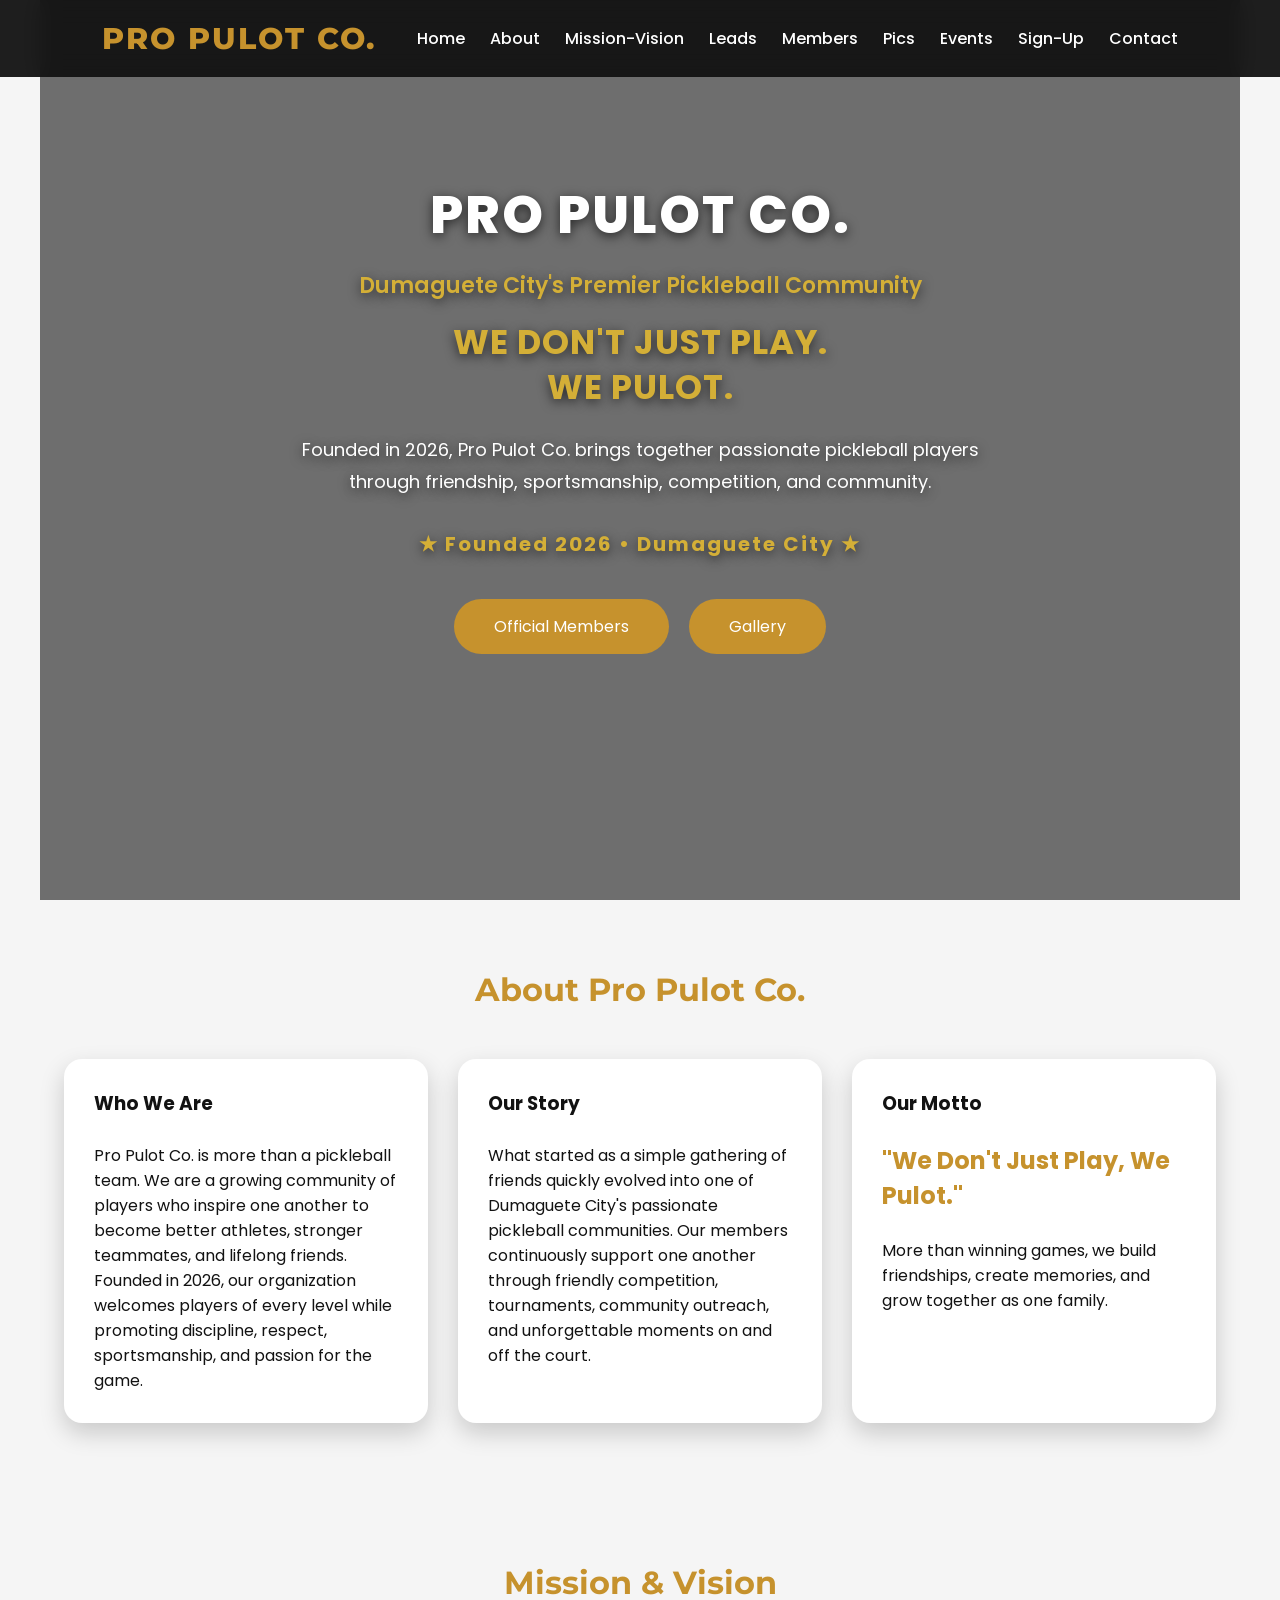
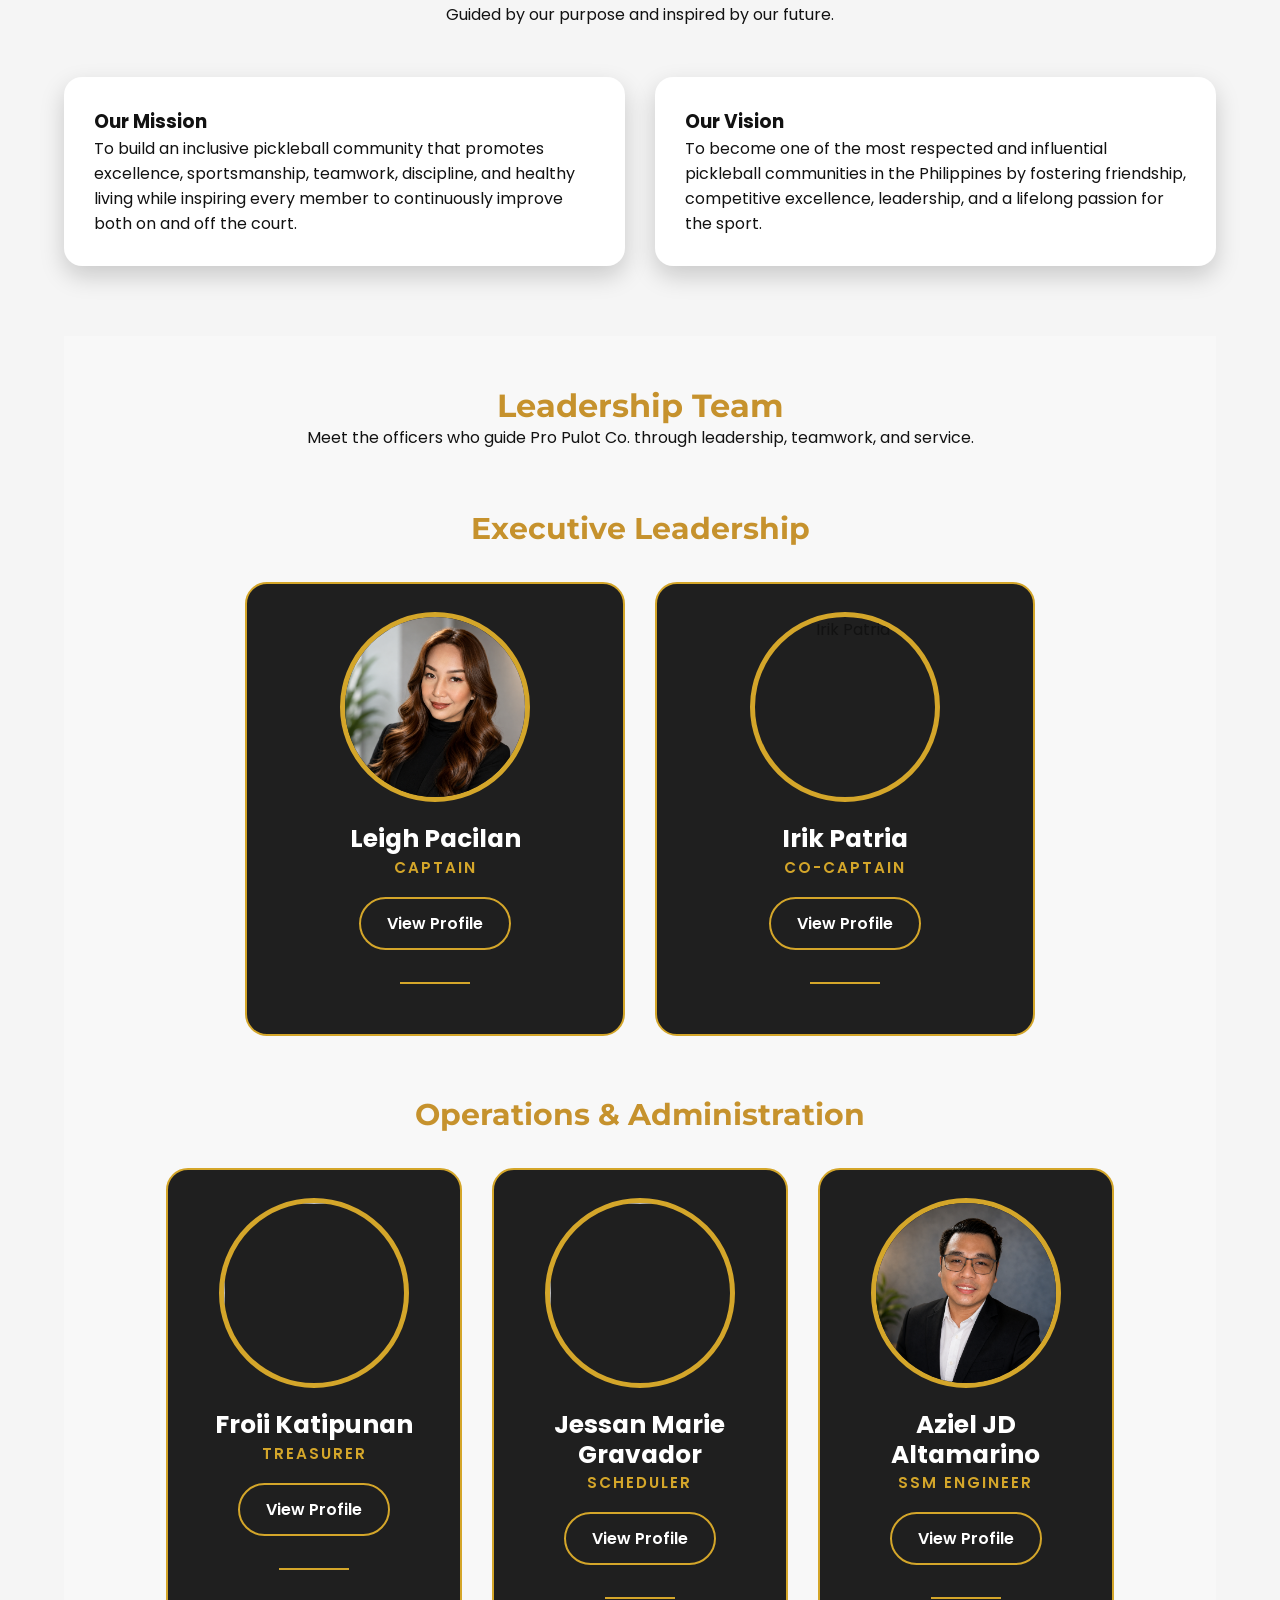
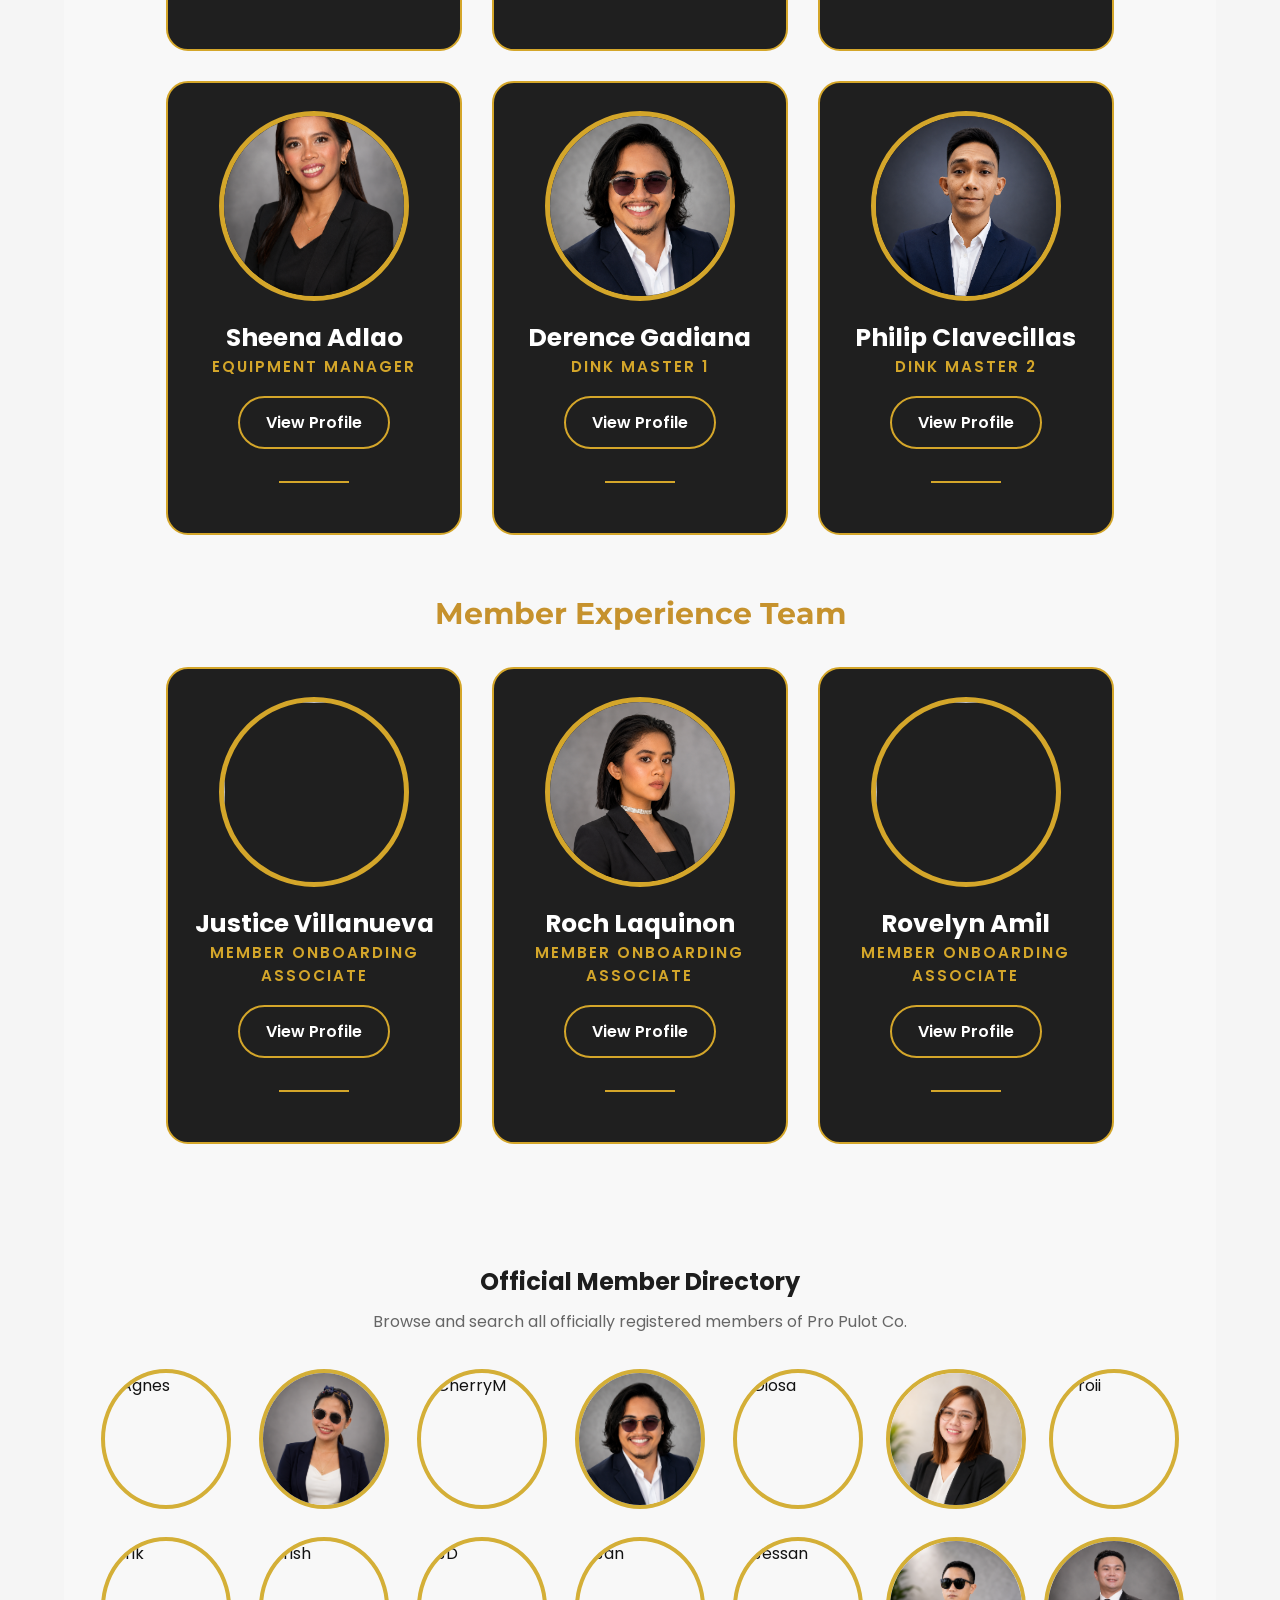
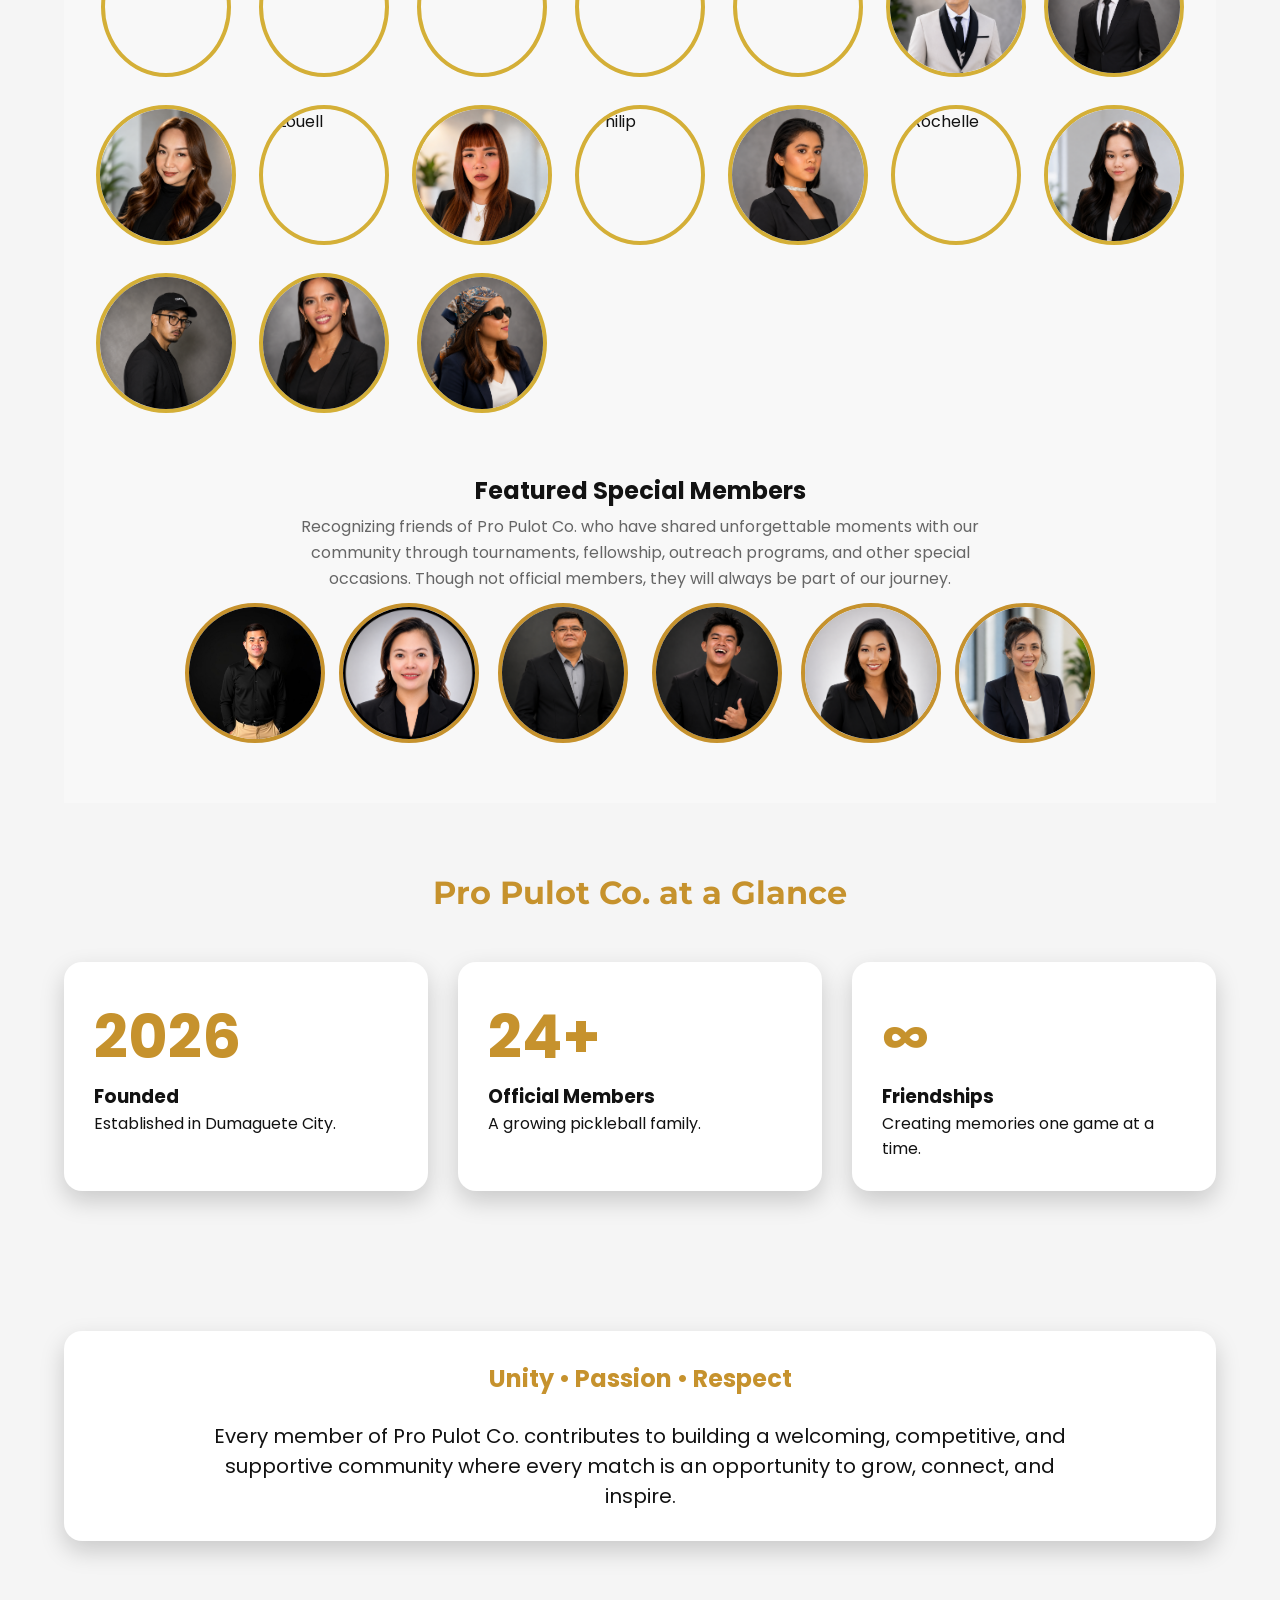
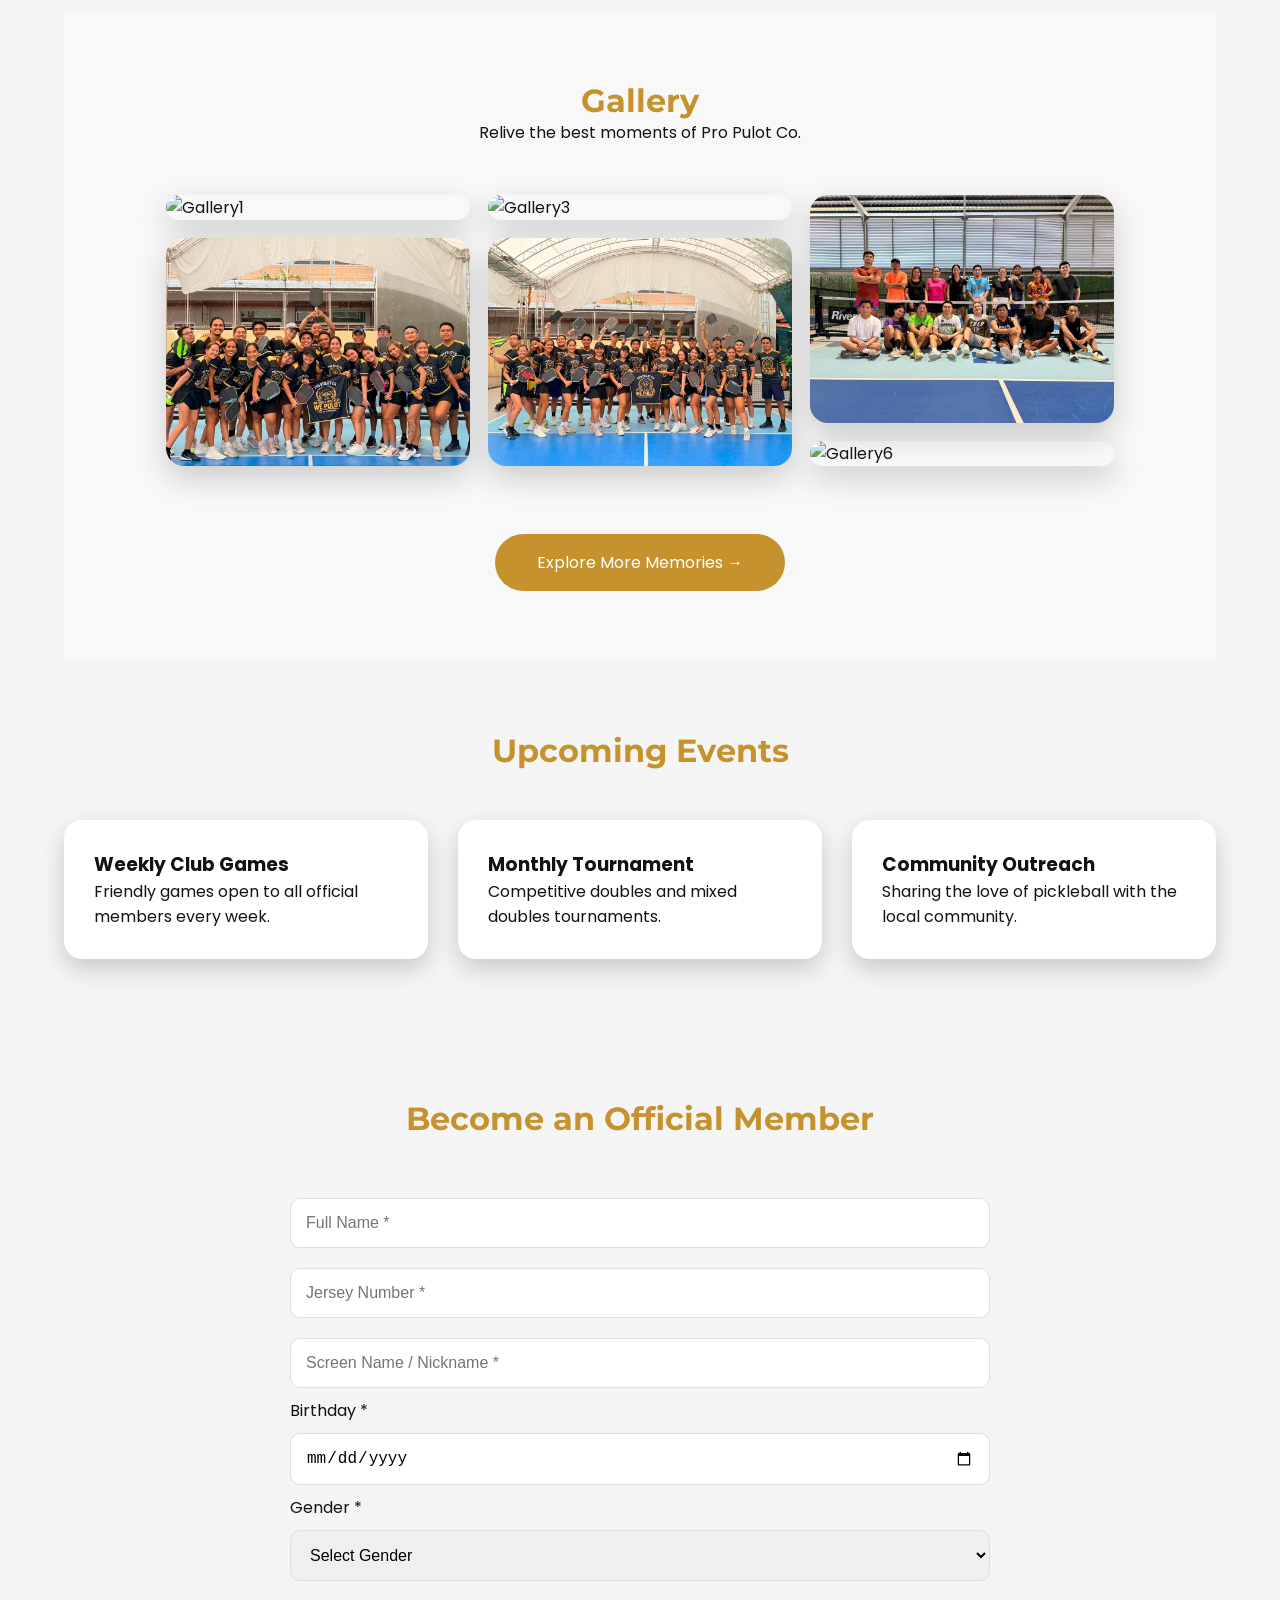
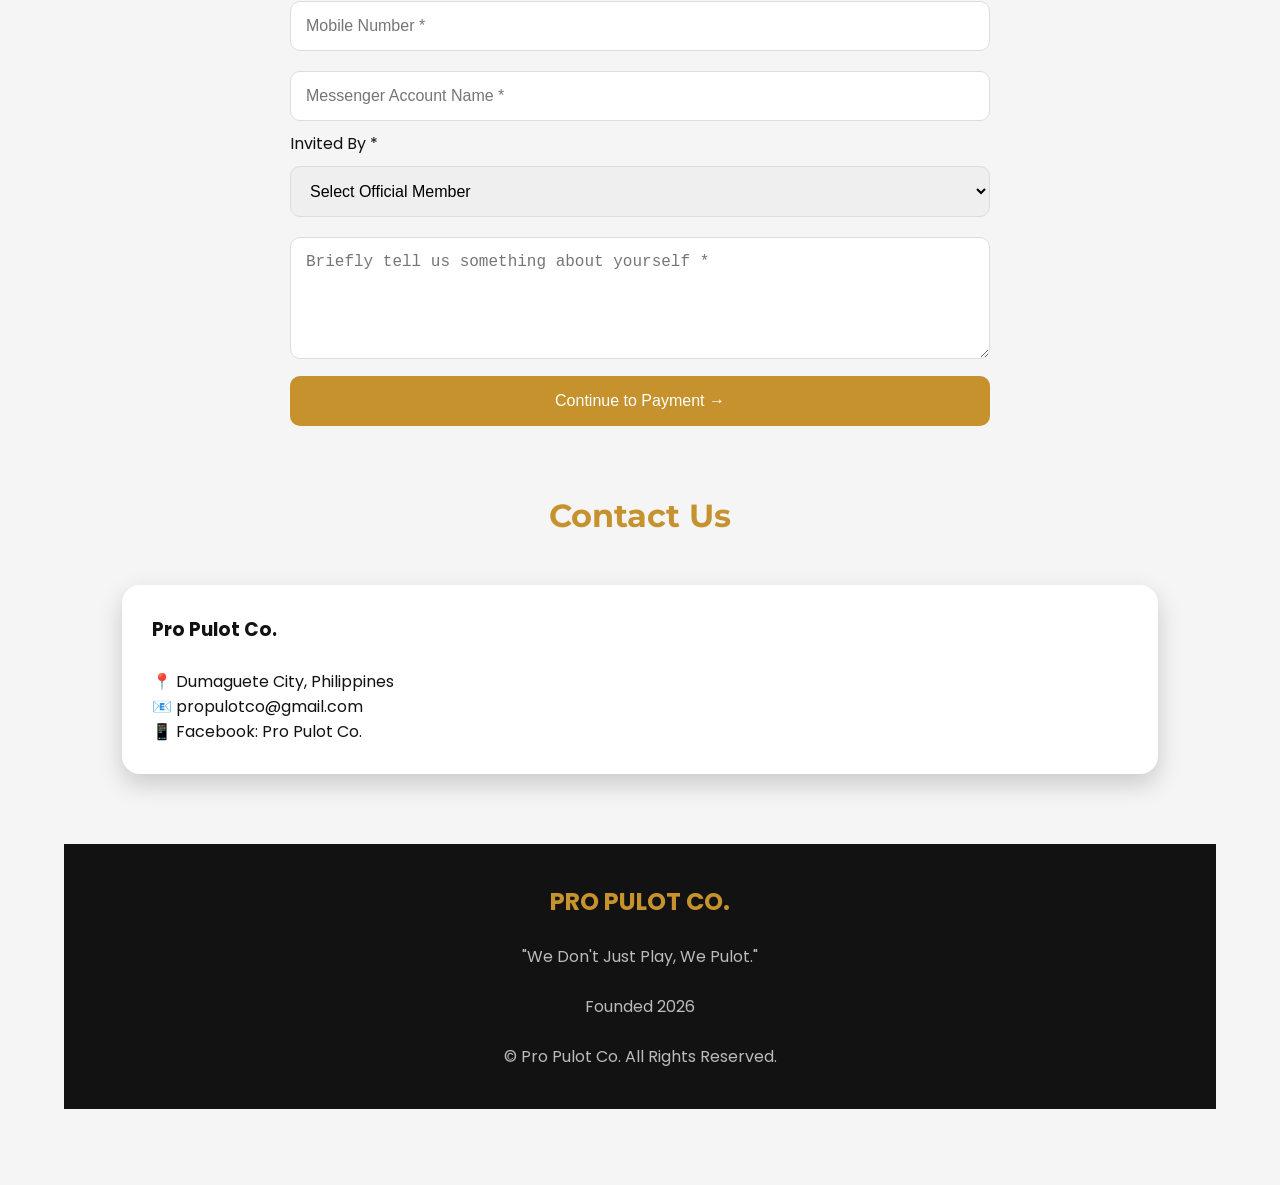
==== commit 066c9063: "Update index.html" ====
--- a/index.html
+++ b/index.html
@@ -558,6 +558,16 @@
 
 </div>
 
+<div class="directory-item" data-member="Fel">
+
+    <img
+        src="images/directory/Fel.png"
+        class="directory-photo"
+        data-member="Fel"
+        alt="Fel">
+
+</div>
+
 <div class="directory-item" data-member="Froii">
 
     <img
@@ -655,6 +665,16 @@
         class="directory-photo"
         data-member="Louell"
         alt="Louell">
+
+</div>
+
+<div class="directory-item" data-member="Lovely">
+
+    <img
+        src="images/directory/Lovely.png"
+        class="directory-photo"
+        data-member="Lovely"
+        alt="Lovely">
 
 </div>
 
@@ -935,76 +955,108 @@
 
     <form id="membershipForm">
 
-    <input type="text" placeholder="Full Name *" required>
-
-    <input type="number" placeholder="Jersey Number *" required>
-
-    <input type="text" placeholder="Screen Name / Nickname *" required>
-
-    <label class="form-label">Birthday *</label>
-    <input type="date" required>
-
-    <label class="form-label">Gender *</label>
-    <select required>
-        <option value="">Select Gender</option>
-        <option>Male</option>
-        <option>Female</option>
-    </select>
-
-    <input type="tel" placeholder="Mobile Number *" required>
-
-    <input type="text"
-           placeholder="Messenger Account Name *"
-           required>
-
-    <label class="form-label">Invited By *</label>
-
-    <select required>
-
-        <option value="">Select Official Member</option>
-
-        <option>Agnes</option>
-        <option>Axel</option>
-        <option>Cherry F</option>
-        <option>Cherry Mae</option>
-        <option>Chester</option>
-        <option>Derence</option>
-        <option>Diosa</option>
-        <option>Francheska Irika</option>
-        <option>Froii</option>
-        <option>Irish</option>
-        <option>Jessan</option>
-        <option>Jikoy</option>
-        <option>Justice</option>
-        <option>Knarly</option>
-        <option>Leigh</option>
-        <option>Loreen</option>
-        <option>Louell</option>
-        <option>Lovely</option>
-        <option>Philip</option>
-        <option>Roch</option>
-        <option>Rochelle</option>
-        <option>Rovelyn</option>
-        <option>Ryle</option>
-        <option>Samantha Grace</option>
-        <option>Sheena</option>
-        <option>Stancy</option>
-      
-    </select>
-
-    <textarea
-        rows="5"
-        placeholder="Briefly tell us something about yourself *"
-        required></textarea>
-
-    <button type="button" id="nextStep">
-
-        Continue to Payment →
-
-    </button>
-
-</form>
-
+        <input
+            type="text"
+            id="fullName"
+            placeholder="Full Name *"
+            required>
+
+        <input
+            type="number"
+            id="jerseyNumber"
+            placeholder="Jersey Number *"
+            required>
+
+        <input
+            type="text"
+            id="screenName"
+            placeholder="Screen Name / Nickname *"
+            required>
+
+        <label class="form-label">Birthday *</label>
+
+        <input
+            type="date"
+            id="birthday"
+            required>
+
+        <label class="form-label">Gender *</label>
+
+        <select
+            id="gender"
+            required>
+
+            <option value="">Select Gender</option>
+            <option>Male</option>
+            <option>Female</option>
+
+        </select>
+
+        <input
+            type="tel"
+            id="mobile"
+            placeholder="Mobile Number *"
+            required>
+
+        <input
+            type="text"
+            id="messenger"
+            placeholder="Messenger Account Name *"
+            required>
+
+        <label class="form-label">Invited By *</label>
+
+        <select
+            id="invitedBy"
+            required>
+
+            <option value="">Select Official Member</option>
+
+            <option>Agnes</option>
+            <option>Axel</option>
+            <option>Cherry F</option>
+            <option>Cherry Mae</option>
+            <option>Chester</option>
+            <option>Derence</option>
+            <option>Diosa</option>
+            <option>Francheska Irika</option>
+            <option>Froii</option>
+            <option>Irish</option>
+            <option>Jessan</option>
+            <option>Jikoy</option>
+            <option>Justice</option>
+            <option>Knarly</option>
+            <option>Leigh</option>
+            <option>Loreen</option>
+            <option>Louell</option>
+            <option>Lovely</option>
+            <option>Philip</option>
+            <option>Roch</option>
+            <option>Rochelle</option>
+            <option>Rovelyn</option>
+            <option>Ryle</option>
+            <option>Samantha Grace</option>
+            <option>Sheena</option>
+            <option>Stancy</option>
+
+        </select>
+
+        <textarea
+            id="about"
+            rows="5"
+            placeholder="Briefly tell us something about yourself *"
+            required></textarea>
+
+        <button
+            type="button"
+            id="nextStep">
+
+            Continue to Payment →
+
+        </button>
+
+    </form>
+  
   <section id="paymentSection" style="display:none;">
 
   <button type="button" id="backStep" class="back-btn">
--- a/style.css
+++ b/style.css
@@ -1623,3 +1623,39 @@
     font-weight:600;
 
 }
+
+/* ==========================
+   SUBMIT APPLICATION
+========================== */
+
+.submit-btn{
+
+    display:block;
+
+    width:380px;
+
+    max-width:90%;
+
+    margin:40px auto 0;
+
+    padding:16px 24px;
+
+    font-size:1.1rem;
+
+    font-weight:700;
+
+    border-radius:50px;
+
+}
+
+#cashPayment{
+
+    margin-bottom:40px;
+
+}
+
+#cashPayment .btn{
+
+    margin-bottom:30px;
+
+}
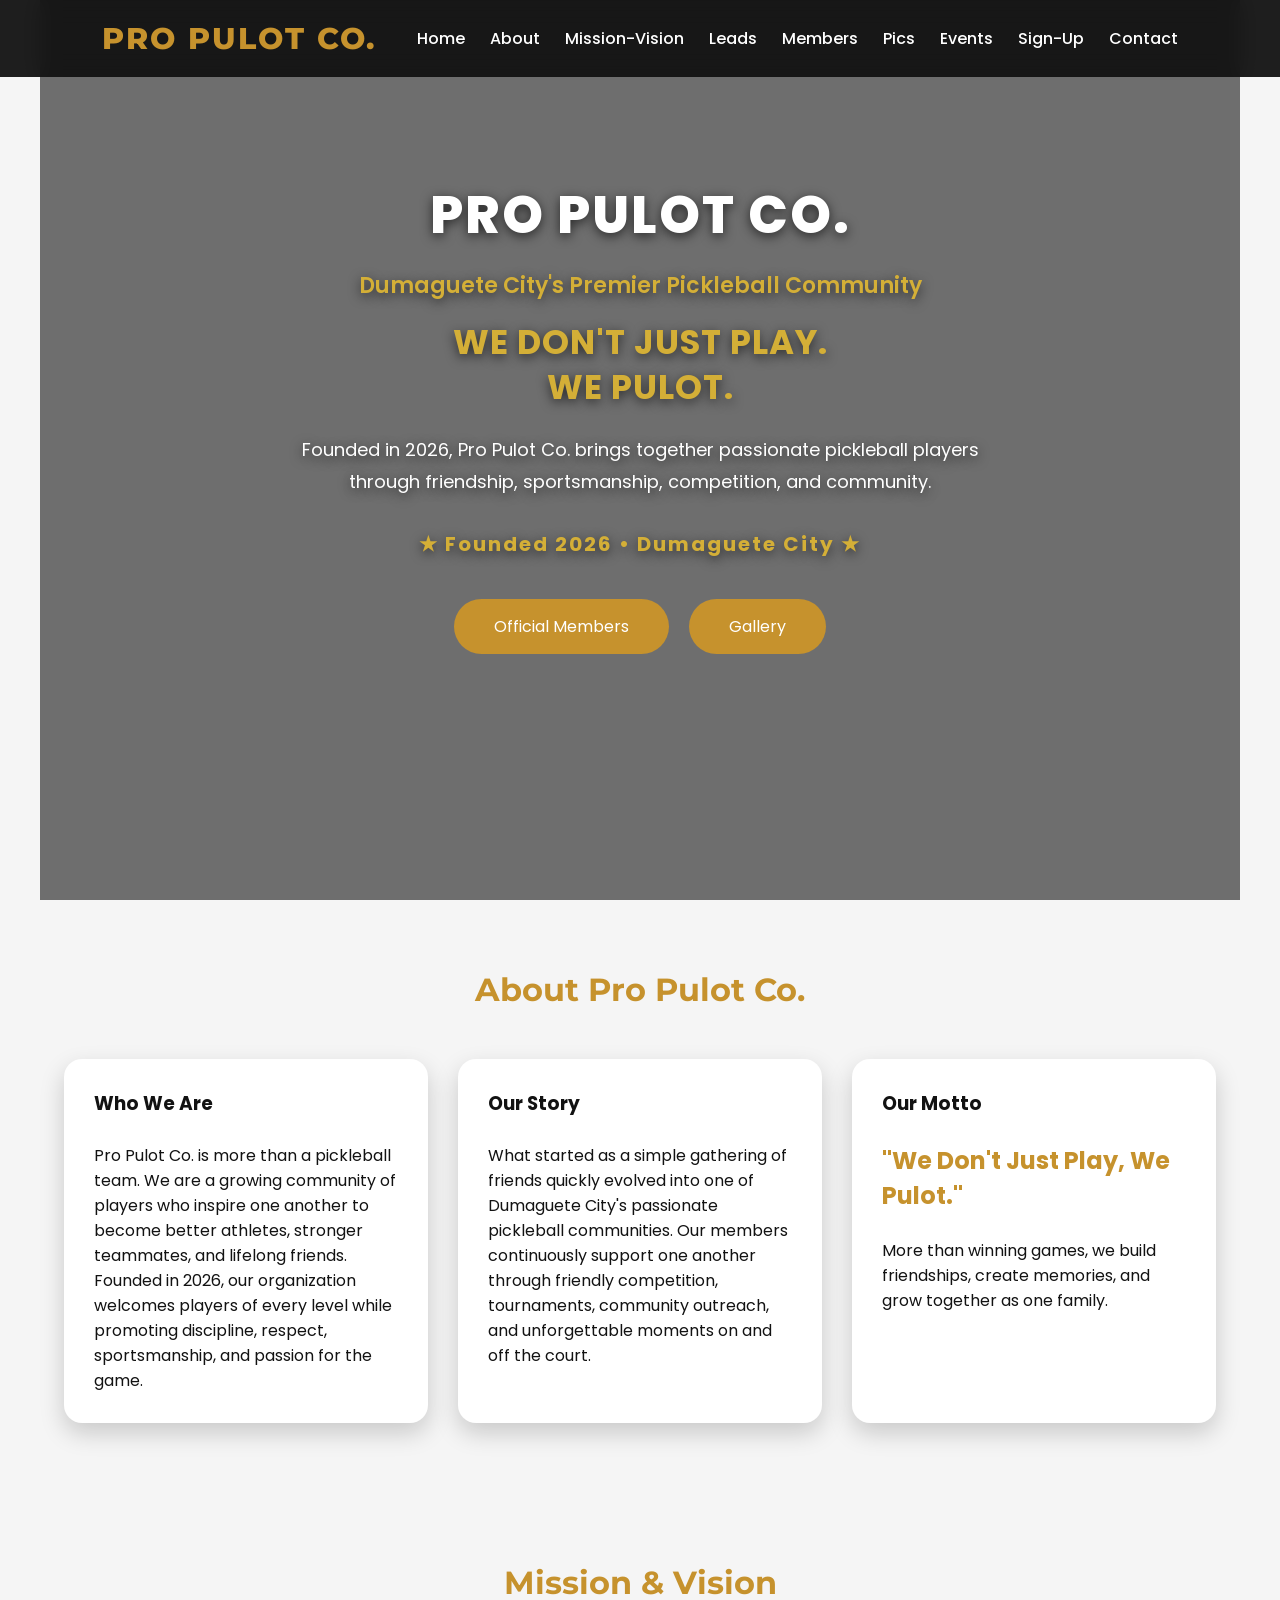
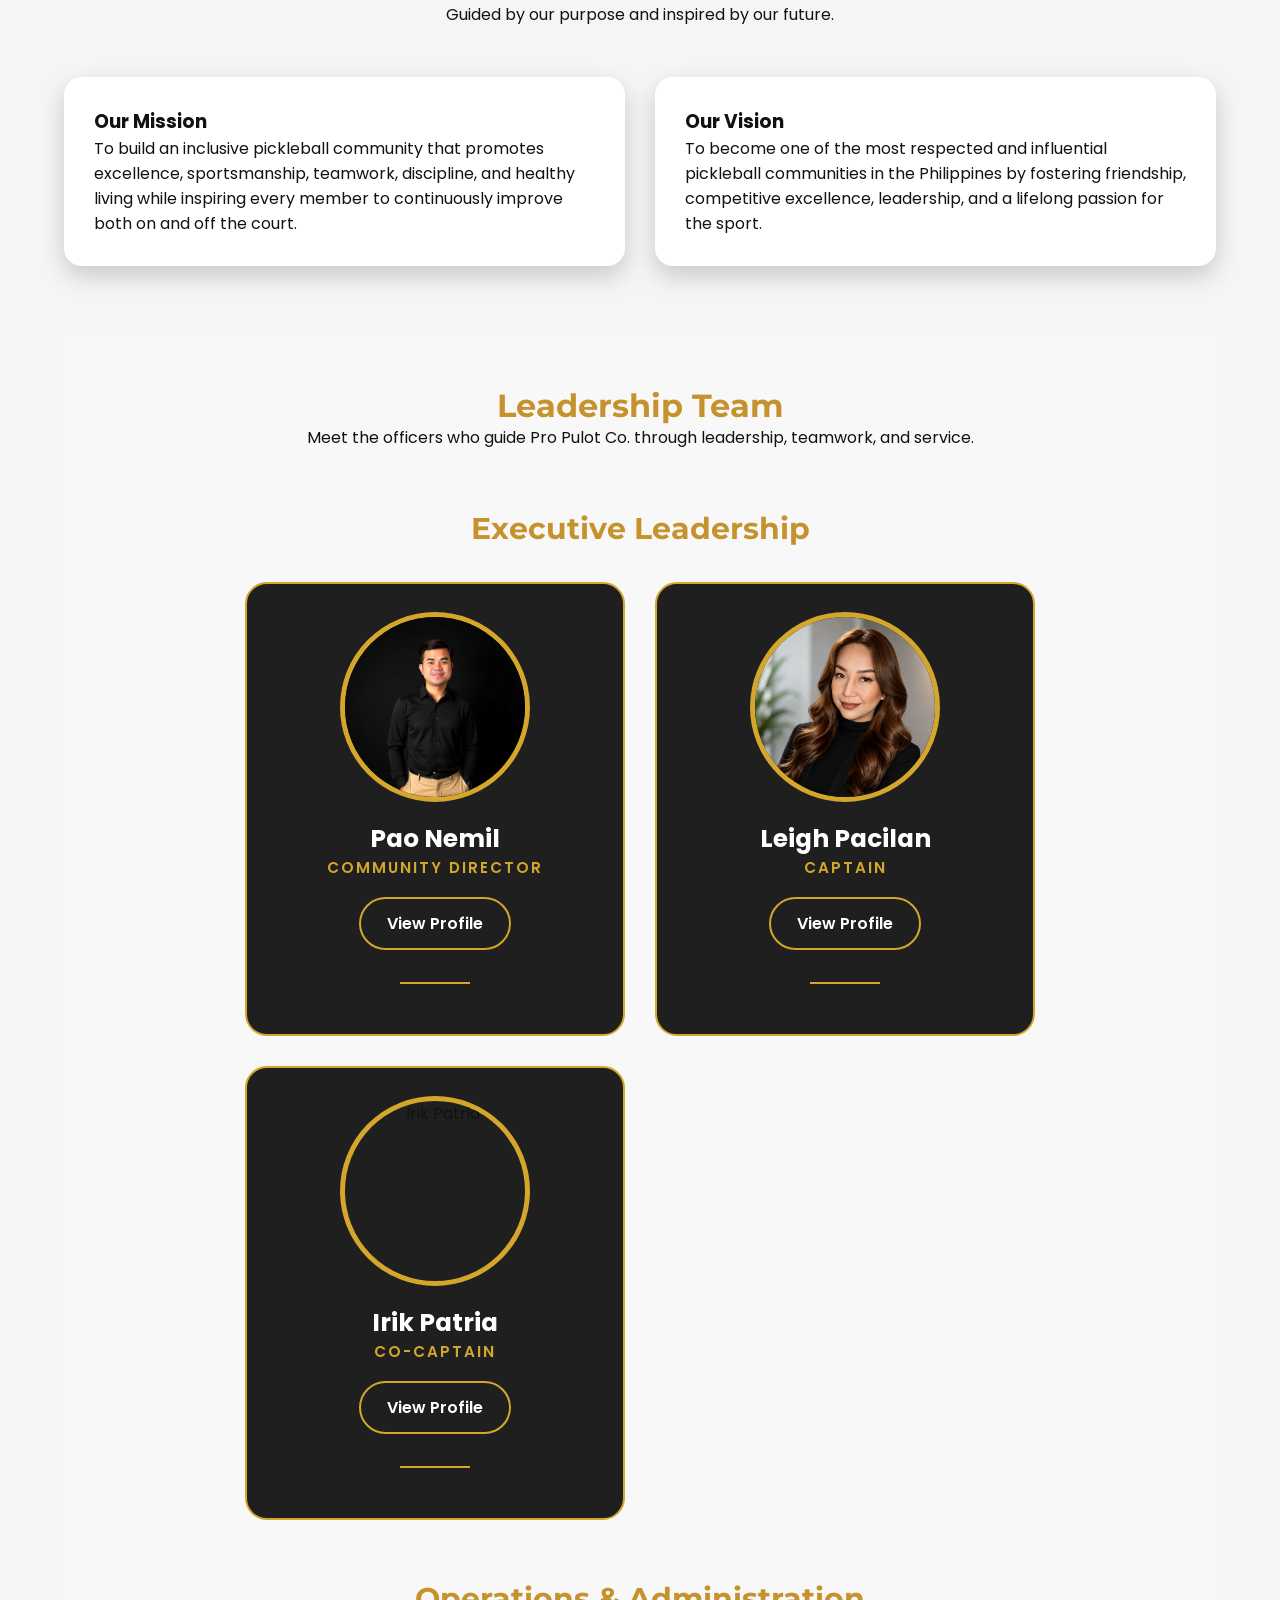
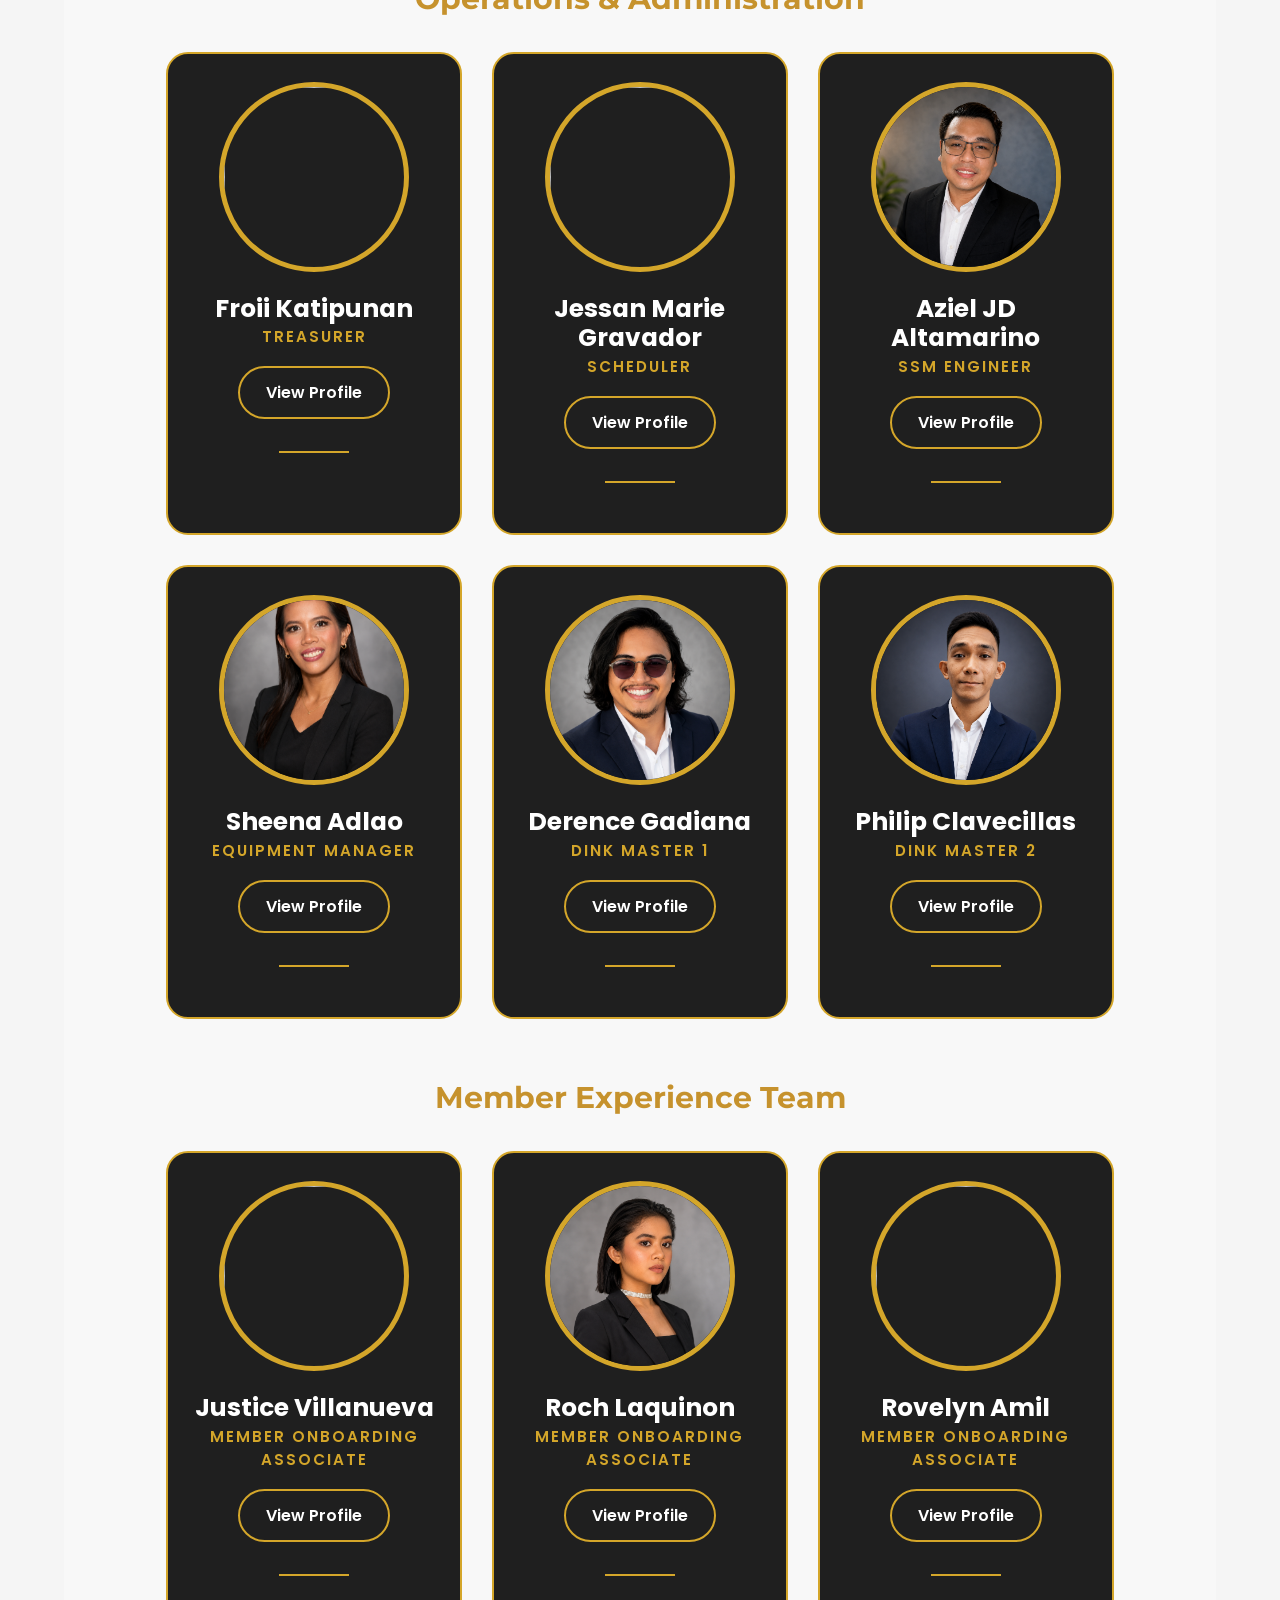
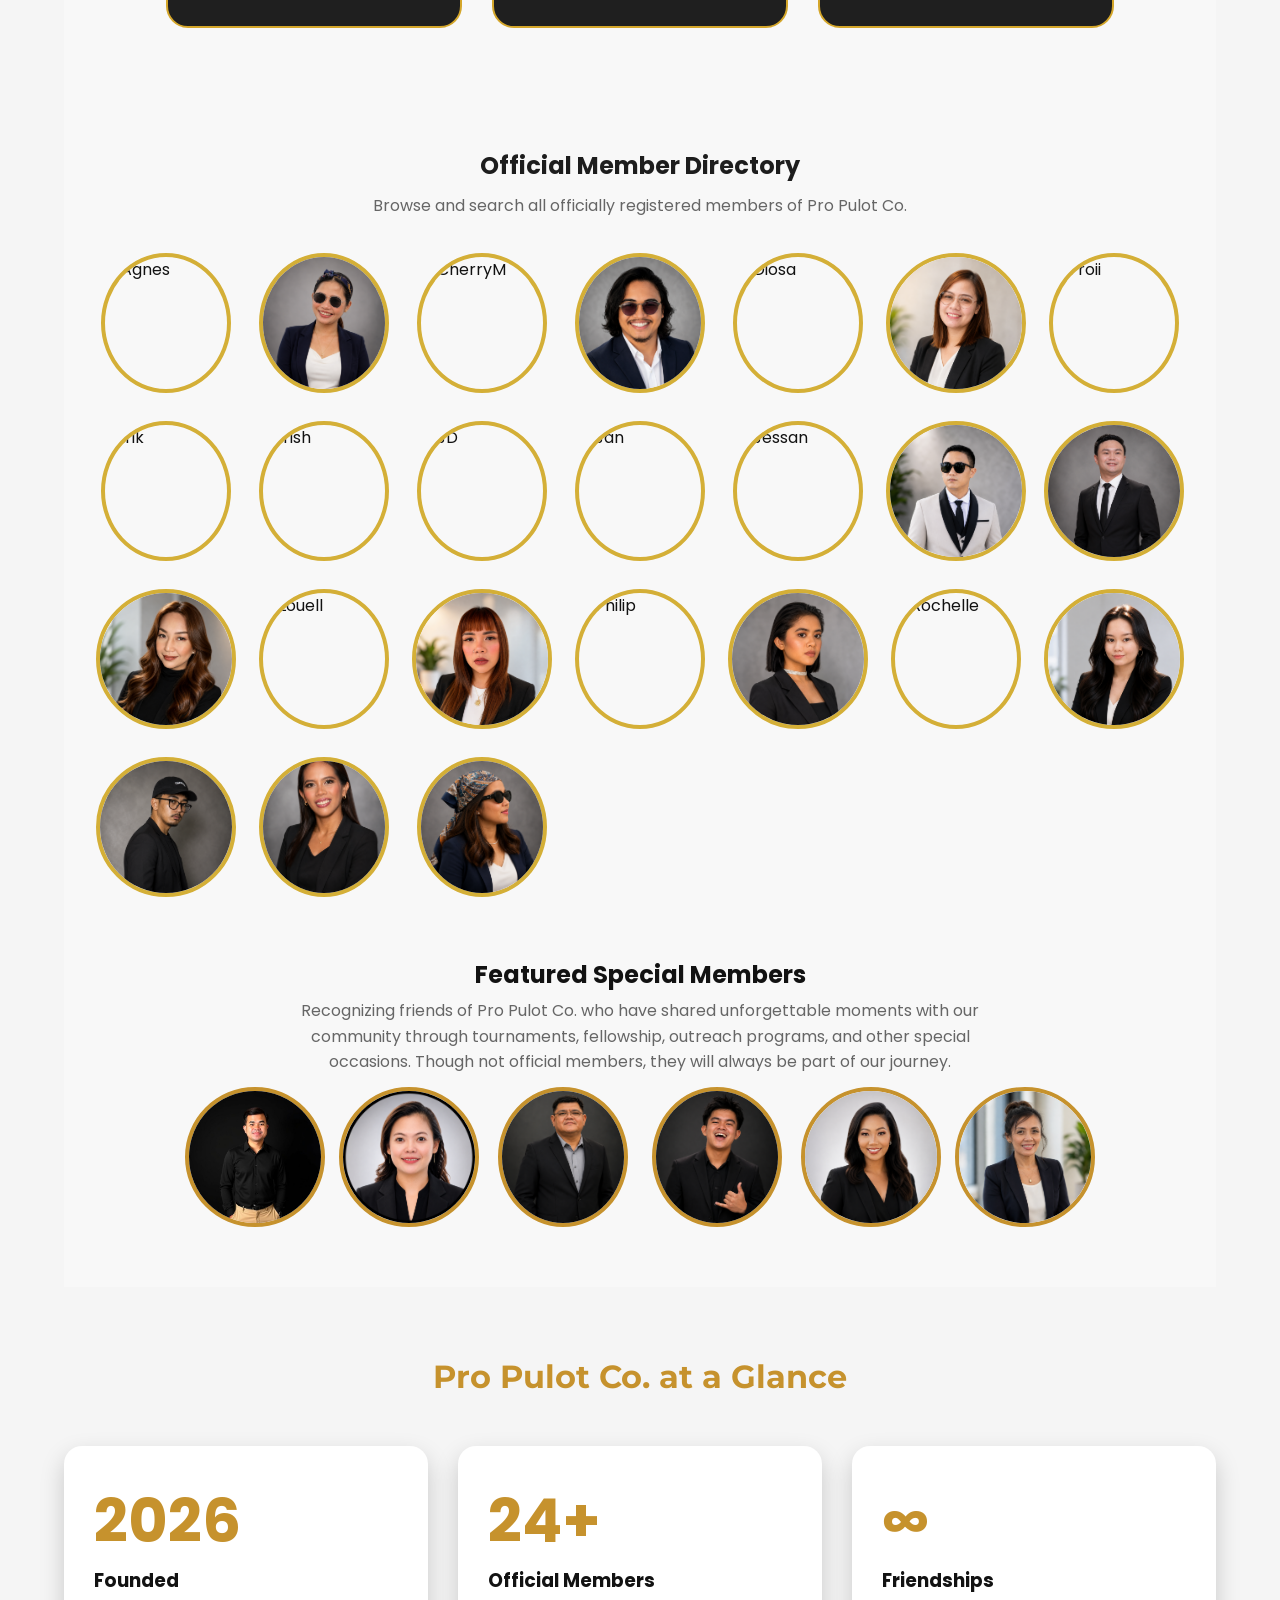
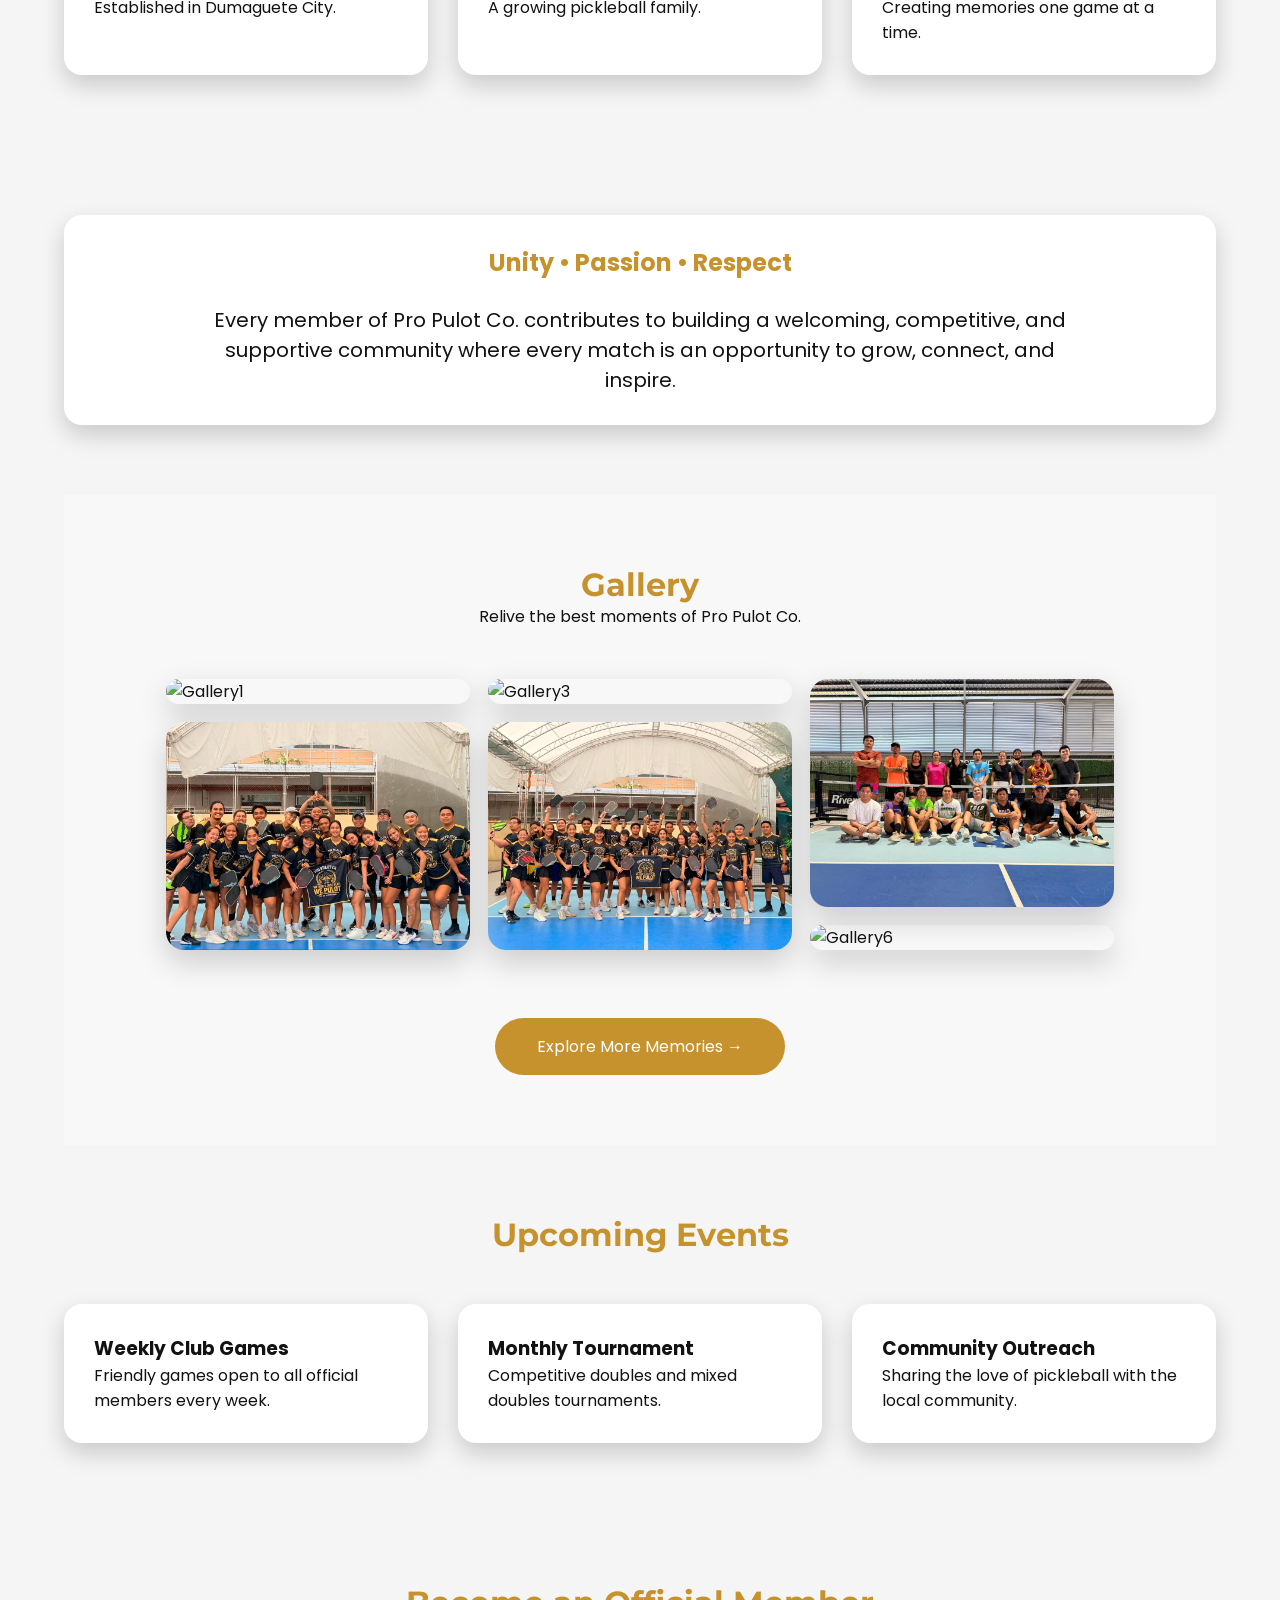
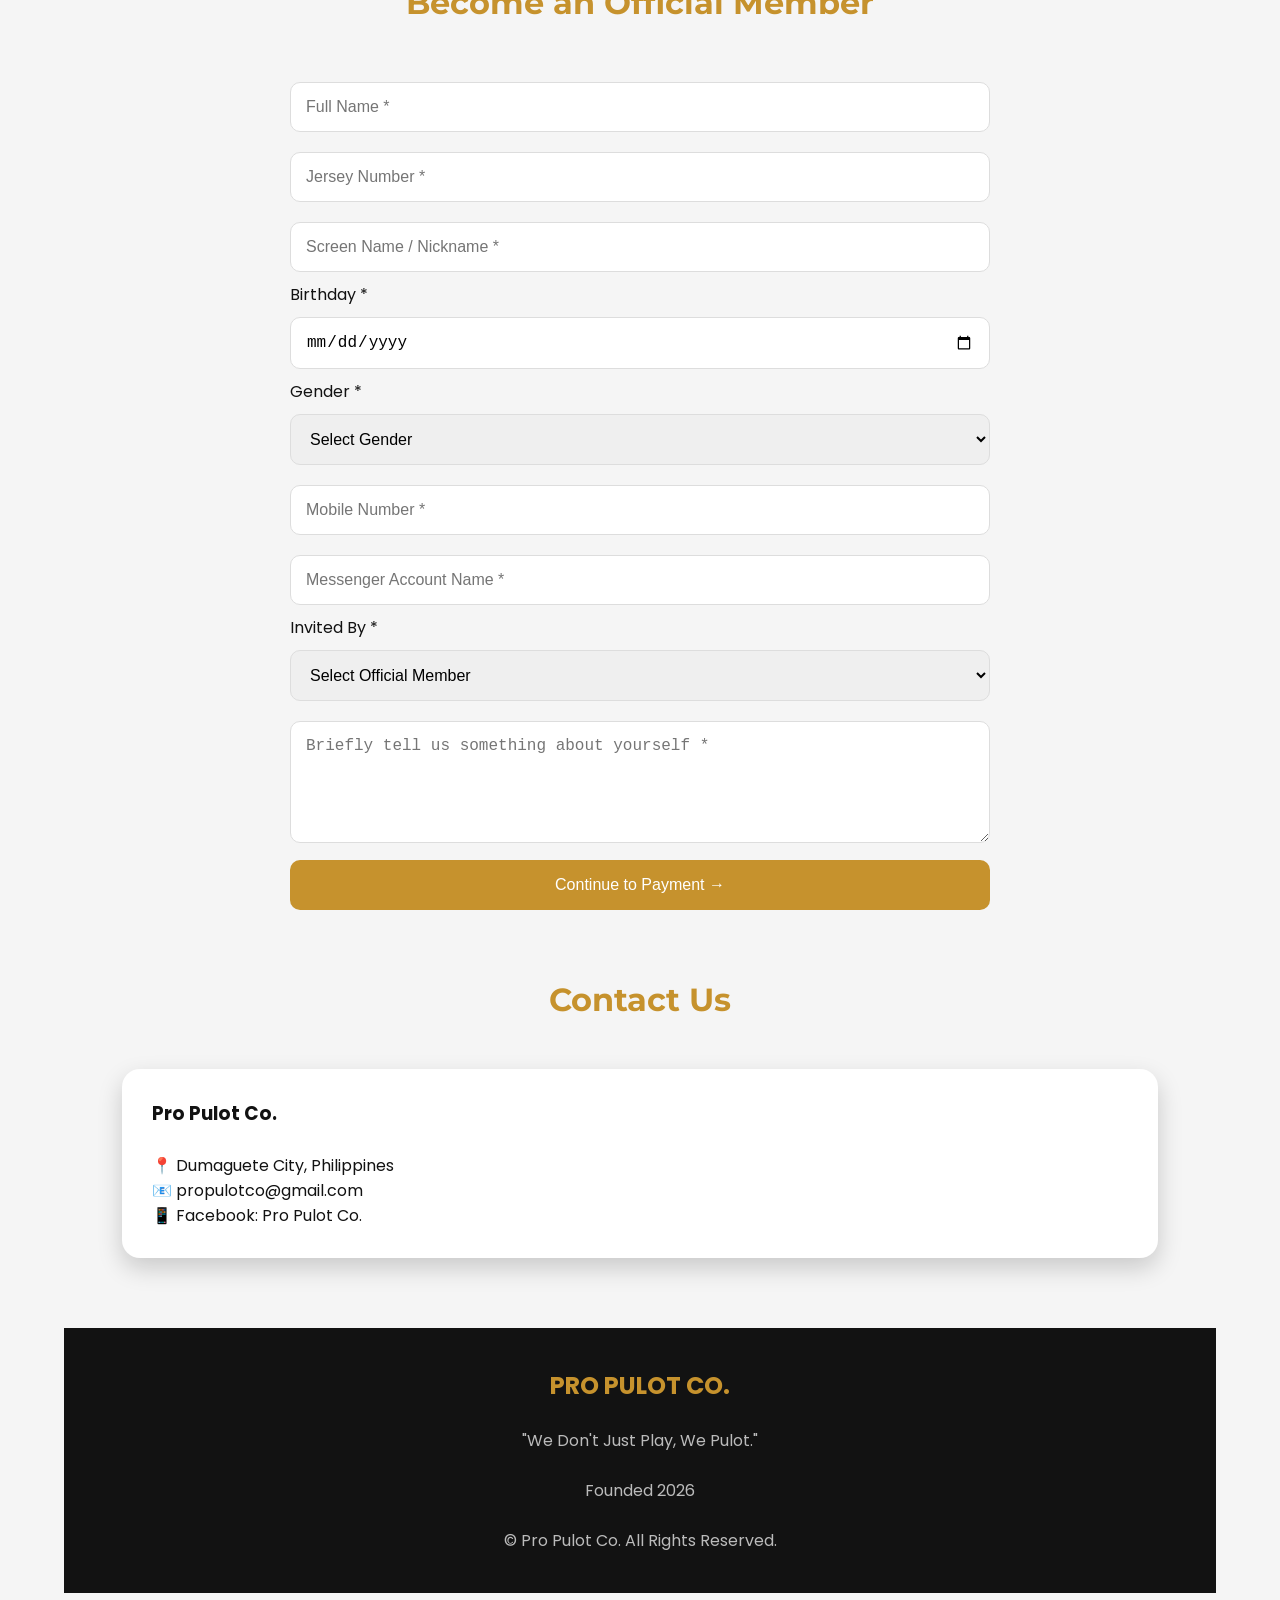
==== commit 2b420c21: "Update index.html" ====
--- a/index.html
+++ b/index.html
@@ -269,7 +269,27 @@
 
     <div class="leader-grid executive">
 
-        <!-- Captain -->
+      <!-- Community Director -->
+
+        <div class="leader-card featured">
+
+            <img src="images/feature/member1.jpg" alt="Pao Nemil">
+
+            <h3>Pao Nemil</h3>
+
+            <span class="leader-role">Community Director</span>
+
+            <div class="leader-actions">
+
+            <a href="#" class="leader-btn" data-leader="Pao">
+                View Profile
+            </a>
+
+            </div>
+
+        </div>
+      
+      <!-- Captain -->
 
         <div class="leader-card featured">
 
@@ -1020,6 +1040,7 @@
             <option>Derence</option>
             <option>Diosa</option>
             <option>Francheska Irika</option>
+            <option>Fel</option>
             <option>Froii</option>
             <option>Irish</option>
             <option>Jessan</option>
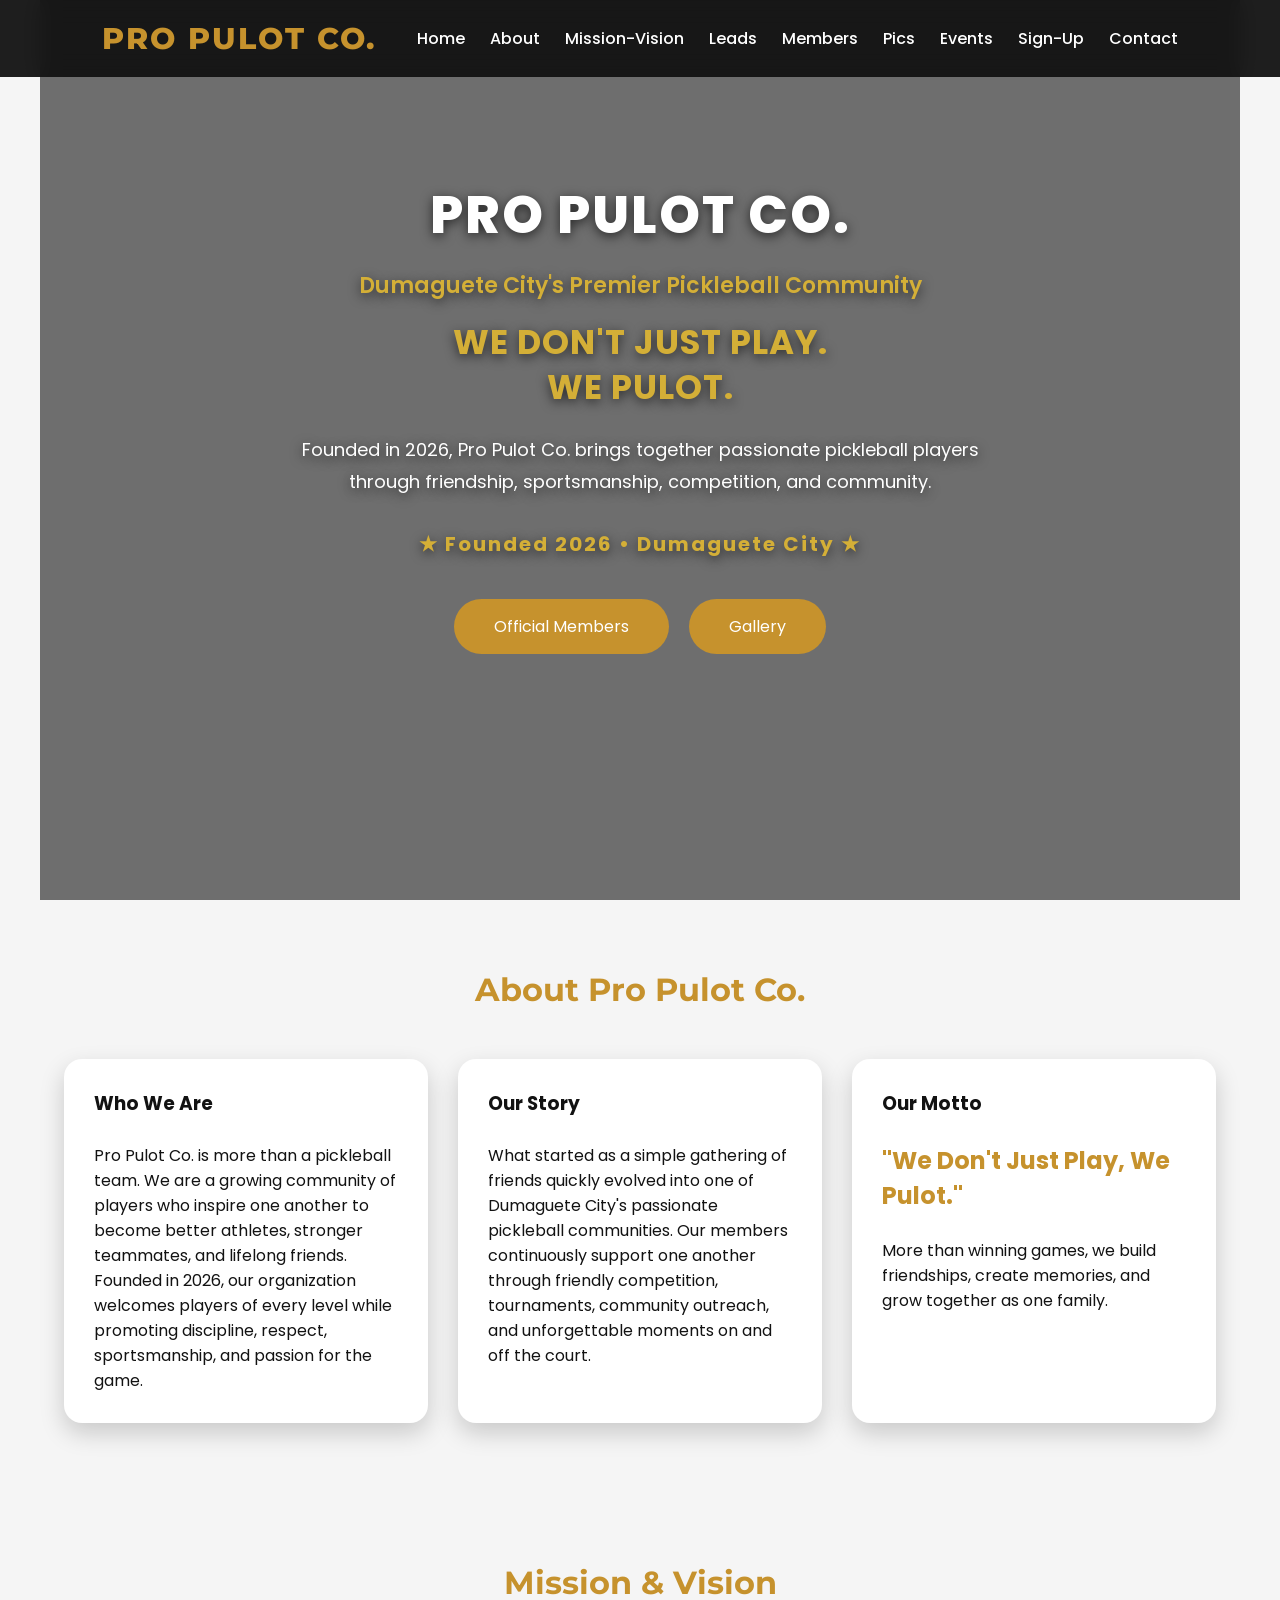
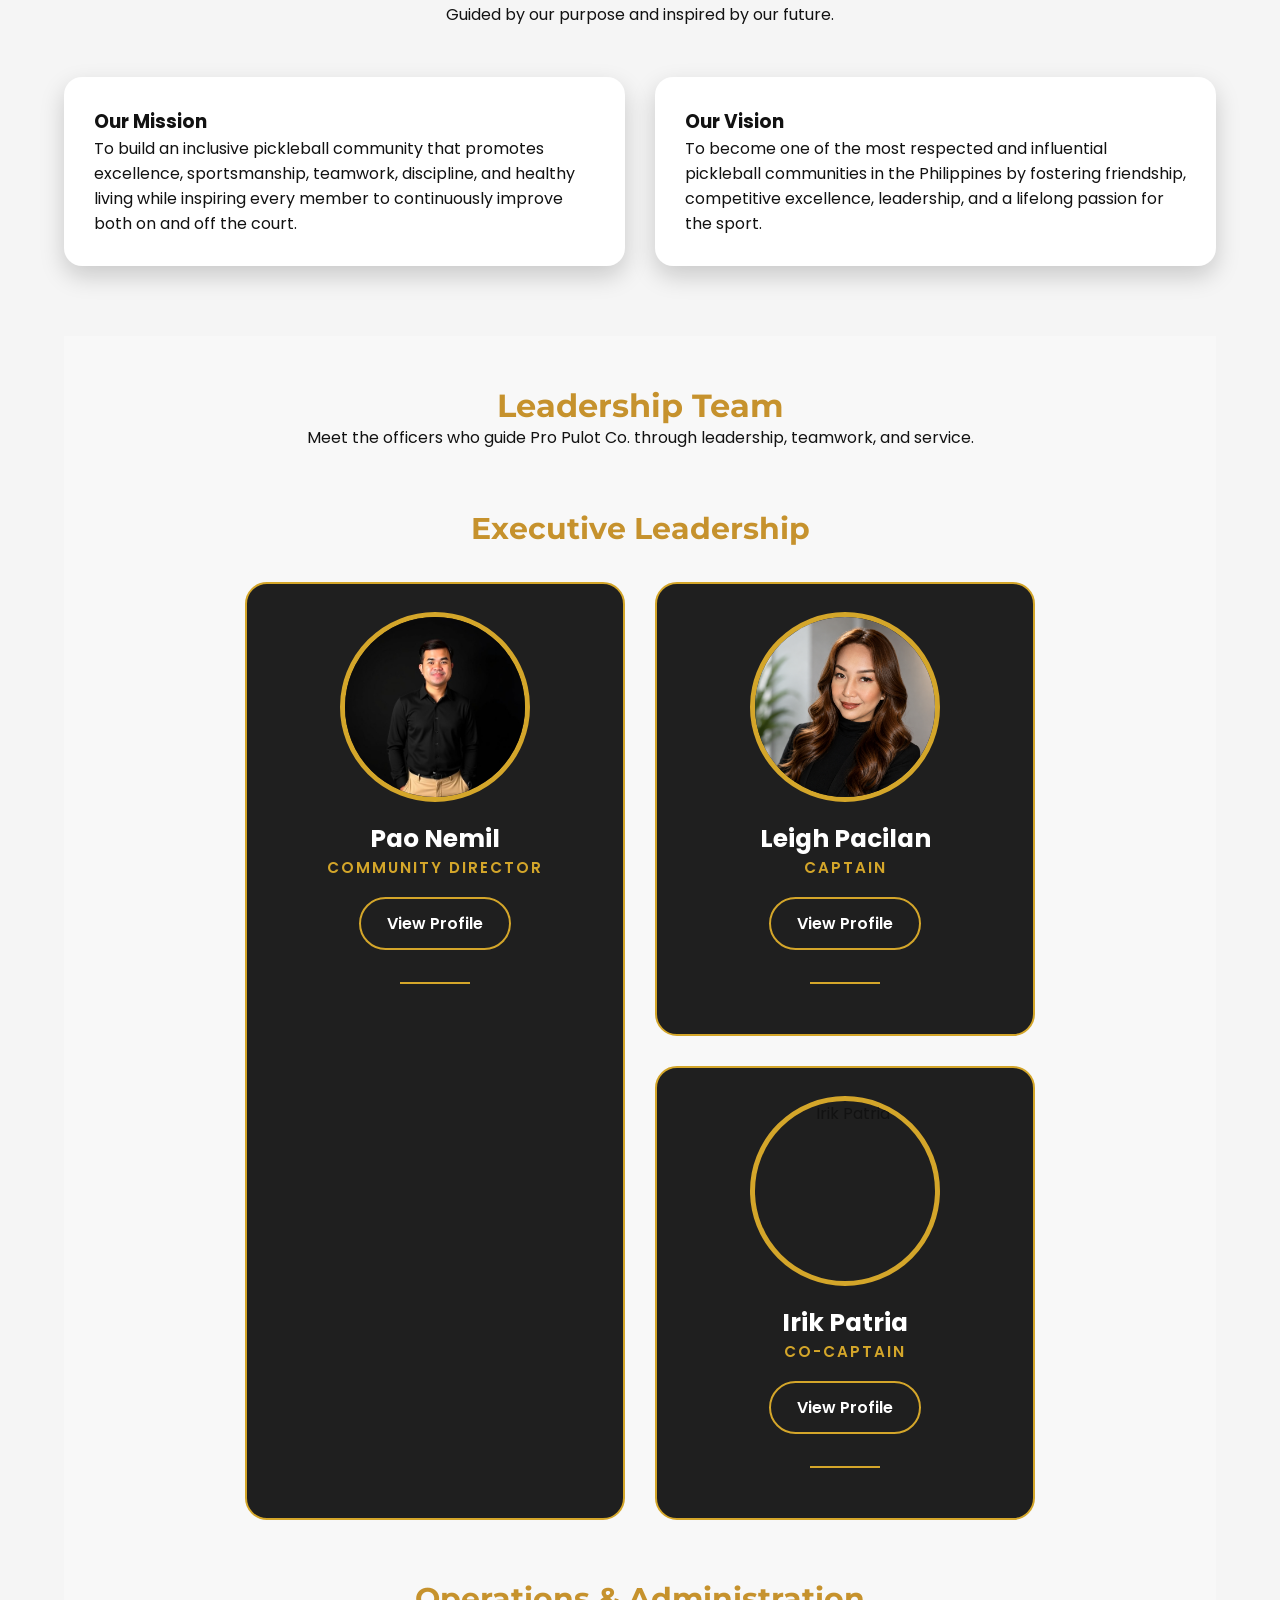
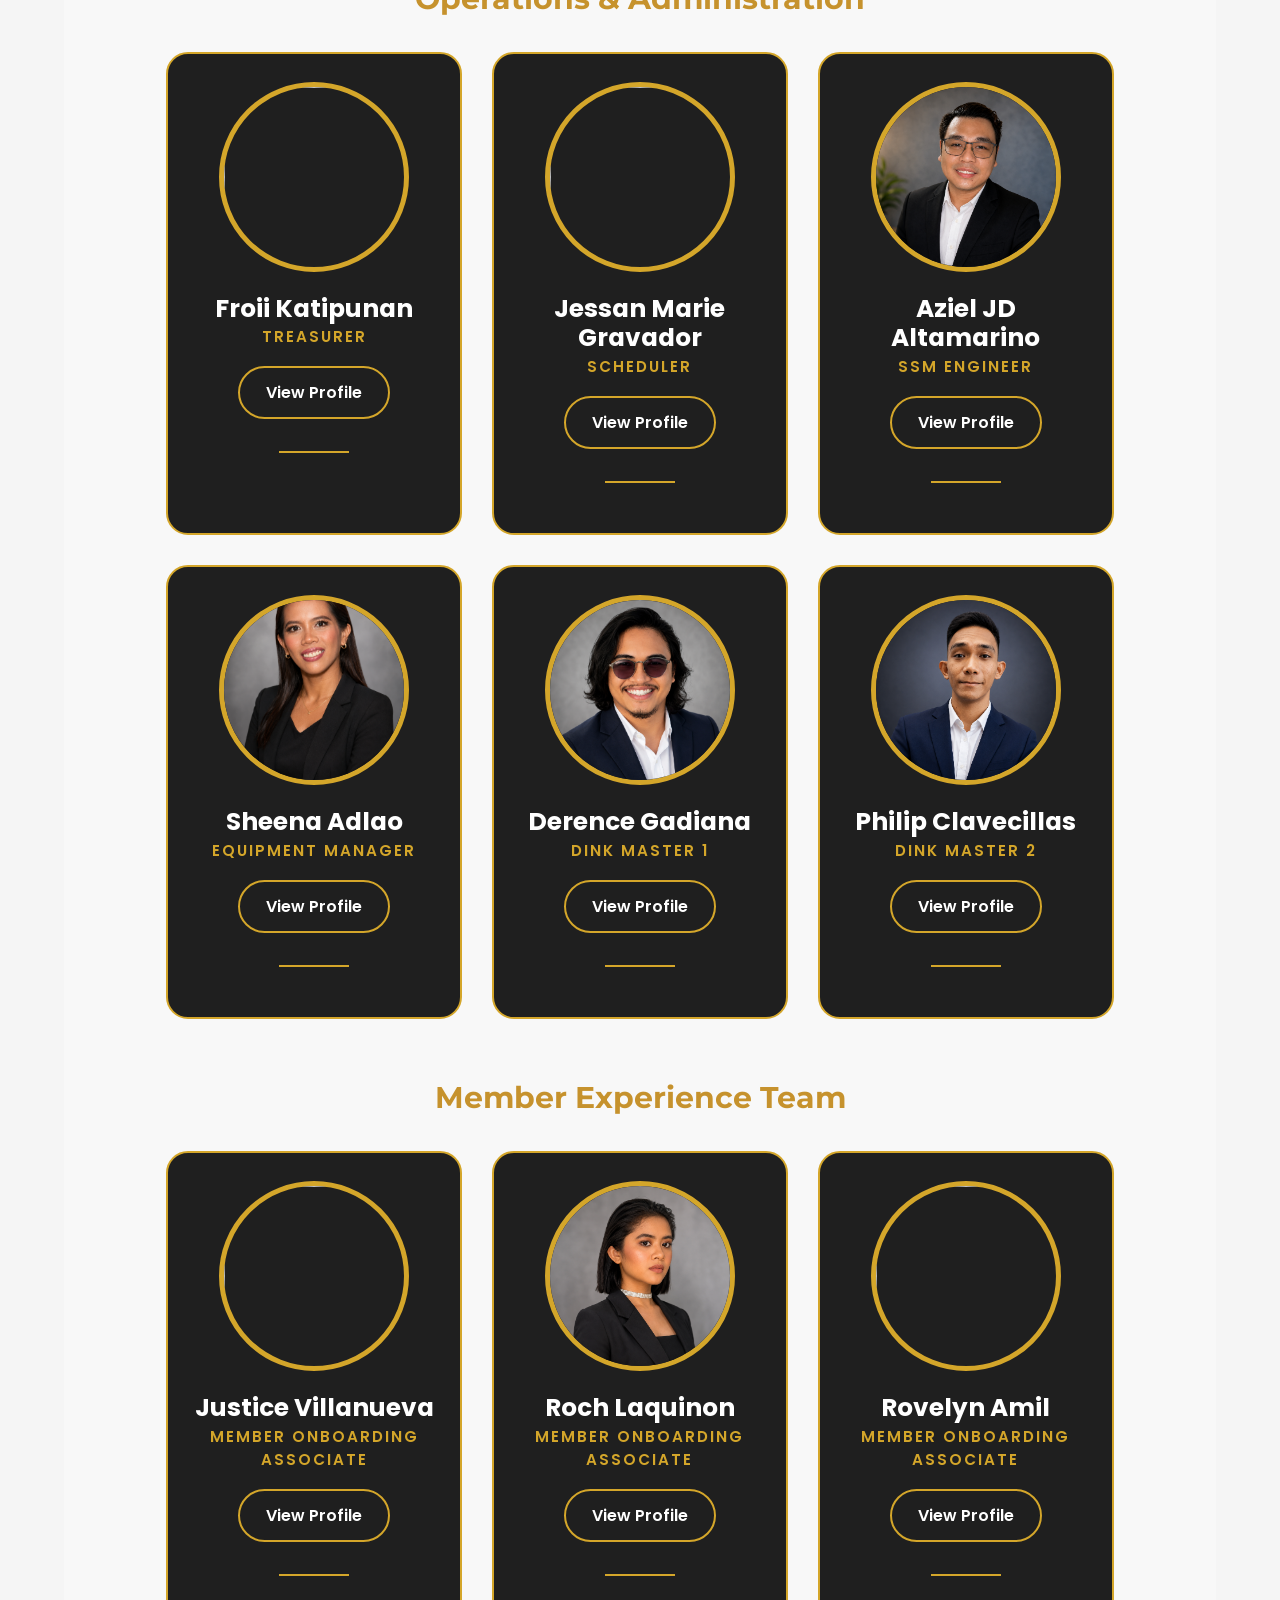
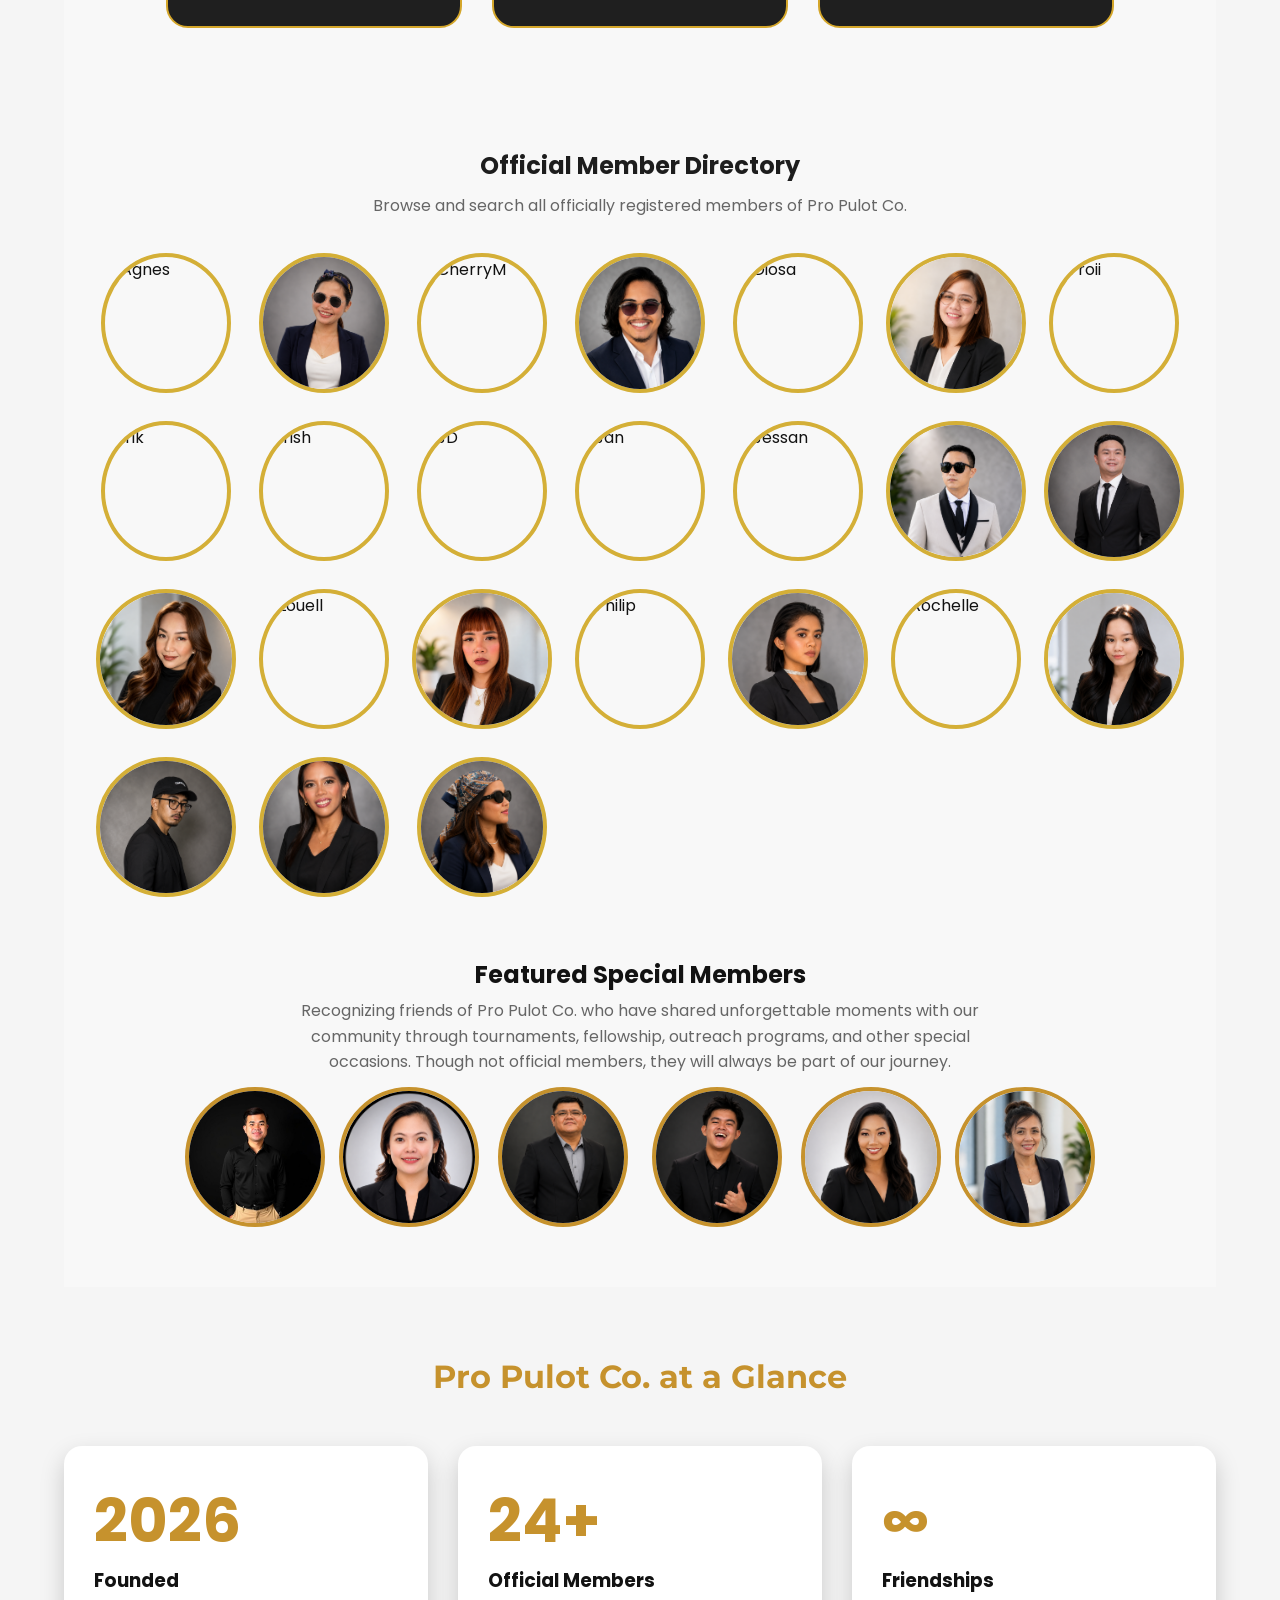
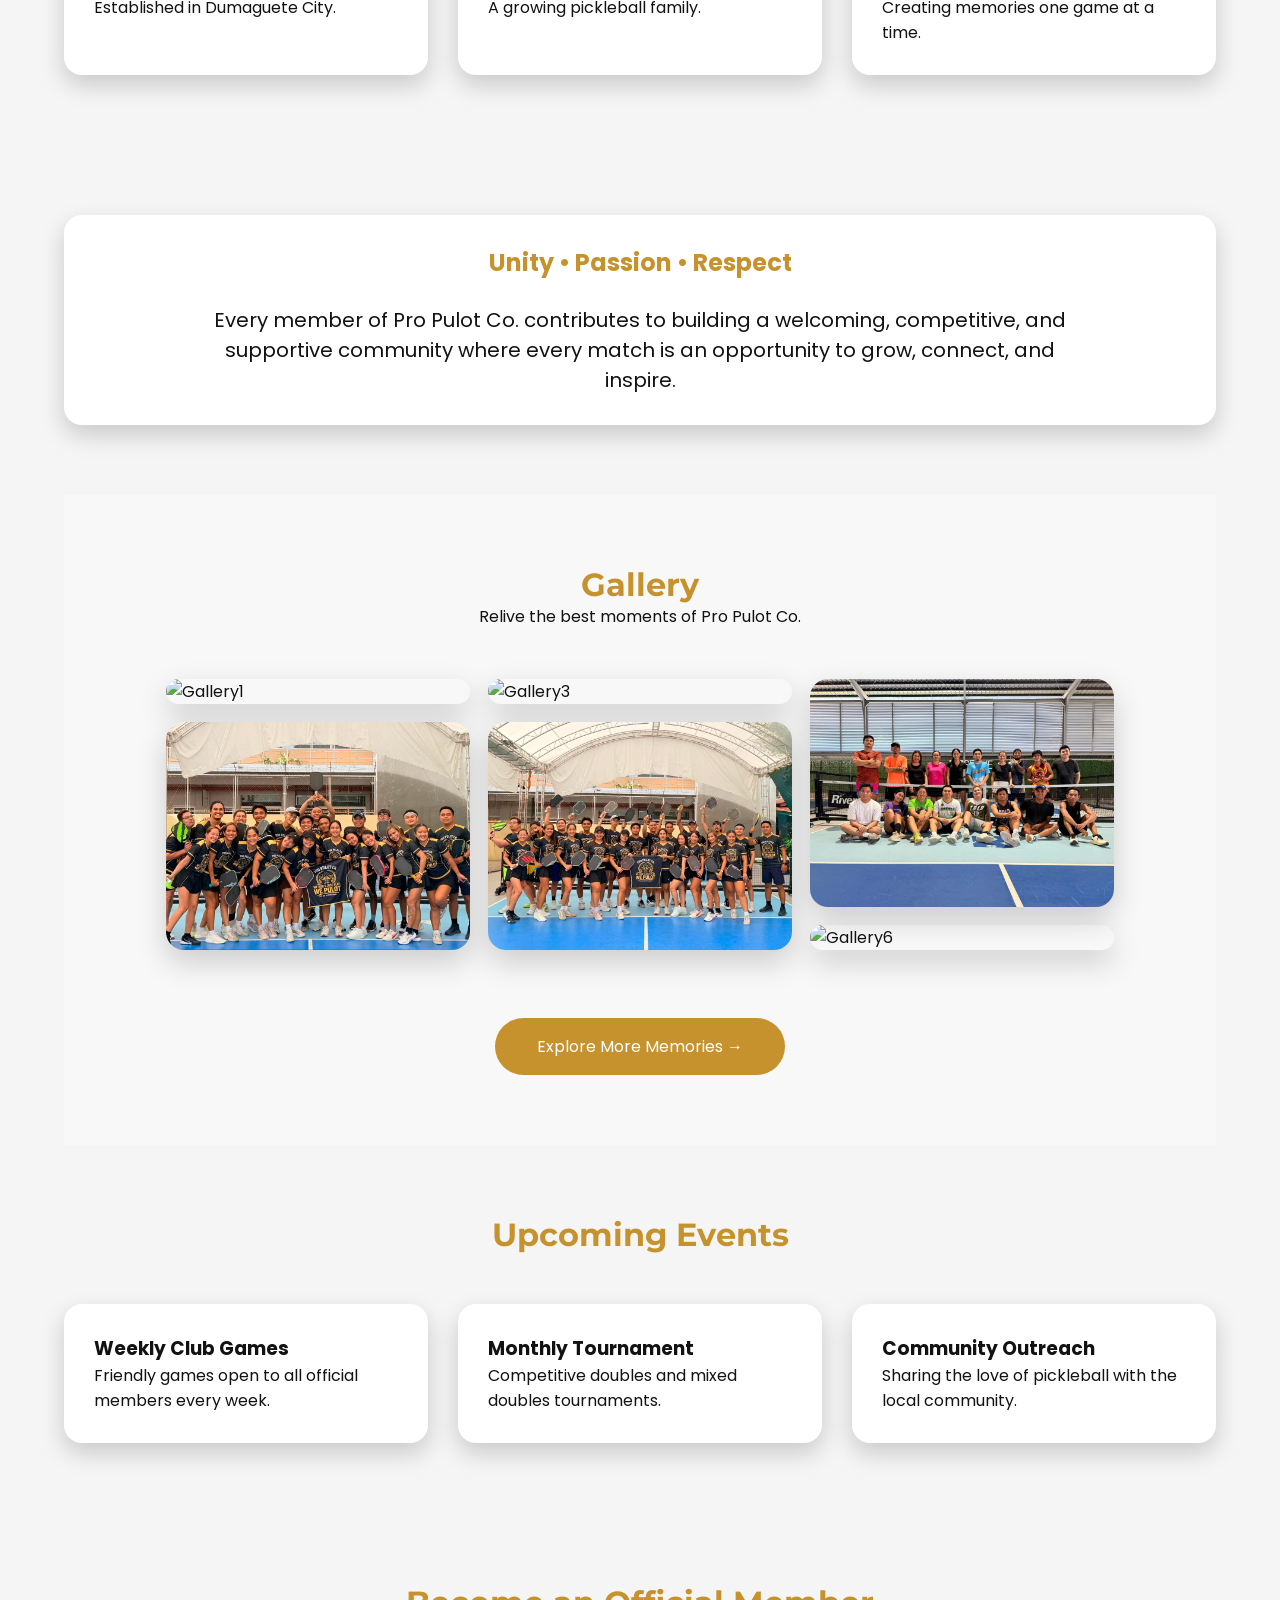
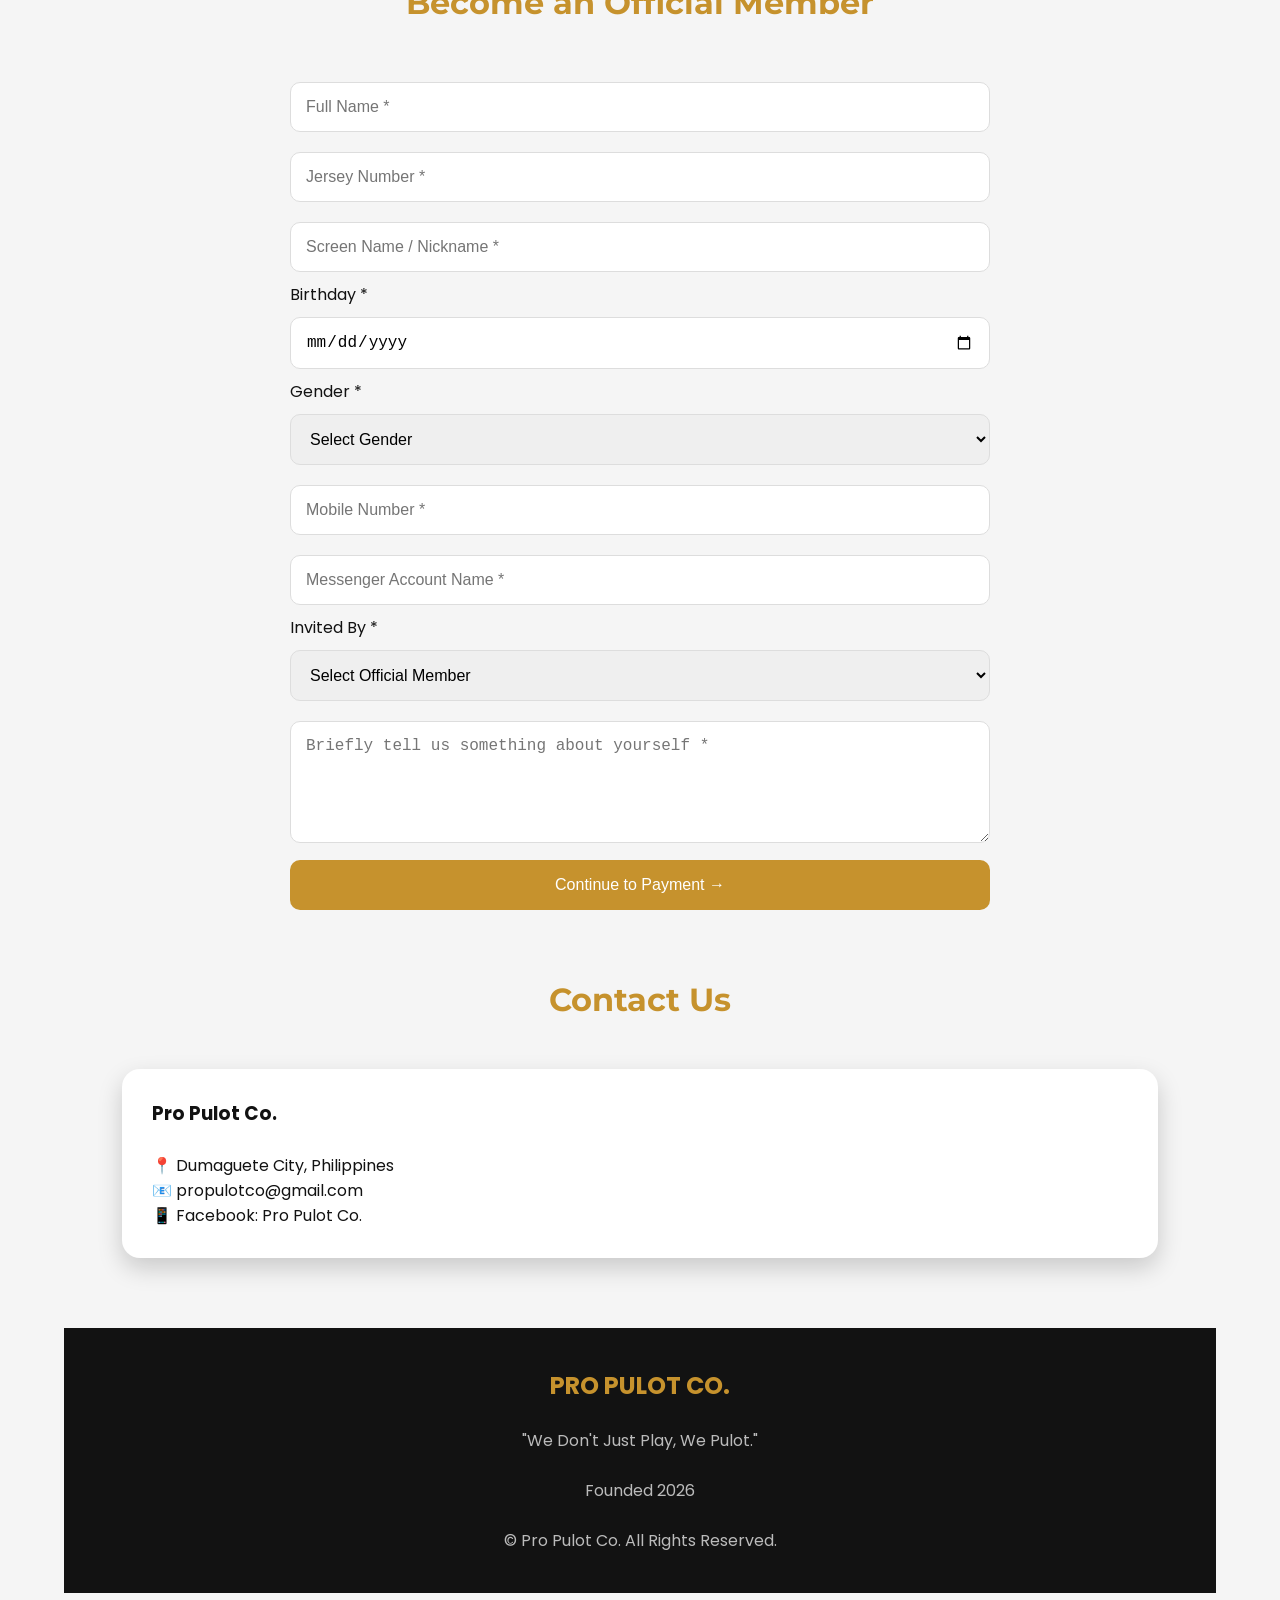
==== commit 07b6d046: "Update index.html" ====
--- a/index.html
+++ b/index.html
@@ -270,7 +270,10 @@
     <div class="leader-grid executive">
 
       <!-- Community Director -->
-
+      
+<!-- TOP -->
+<div class="leader-grid executive">
+  
         <div class="leader-card featured">
 
             <img src="images/feature/member1.jpg" alt="Pao Nemil">
@@ -288,9 +291,13 @@
             </div>
 
         </div>
+</div>
       
       <!-- Captain -->
 
+      <!-- BOTTOM -->
+<div class="leader-grid executive">
+  
         <div class="leader-card featured">
 
             <img src="images/officers/Leigh.jpg" alt="Leigh Pacilan">
@@ -328,6 +335,8 @@
         </div>
 
     </div>
+
+</div>
 
     </div> <!-- End Executive Leadership Grid -->
     
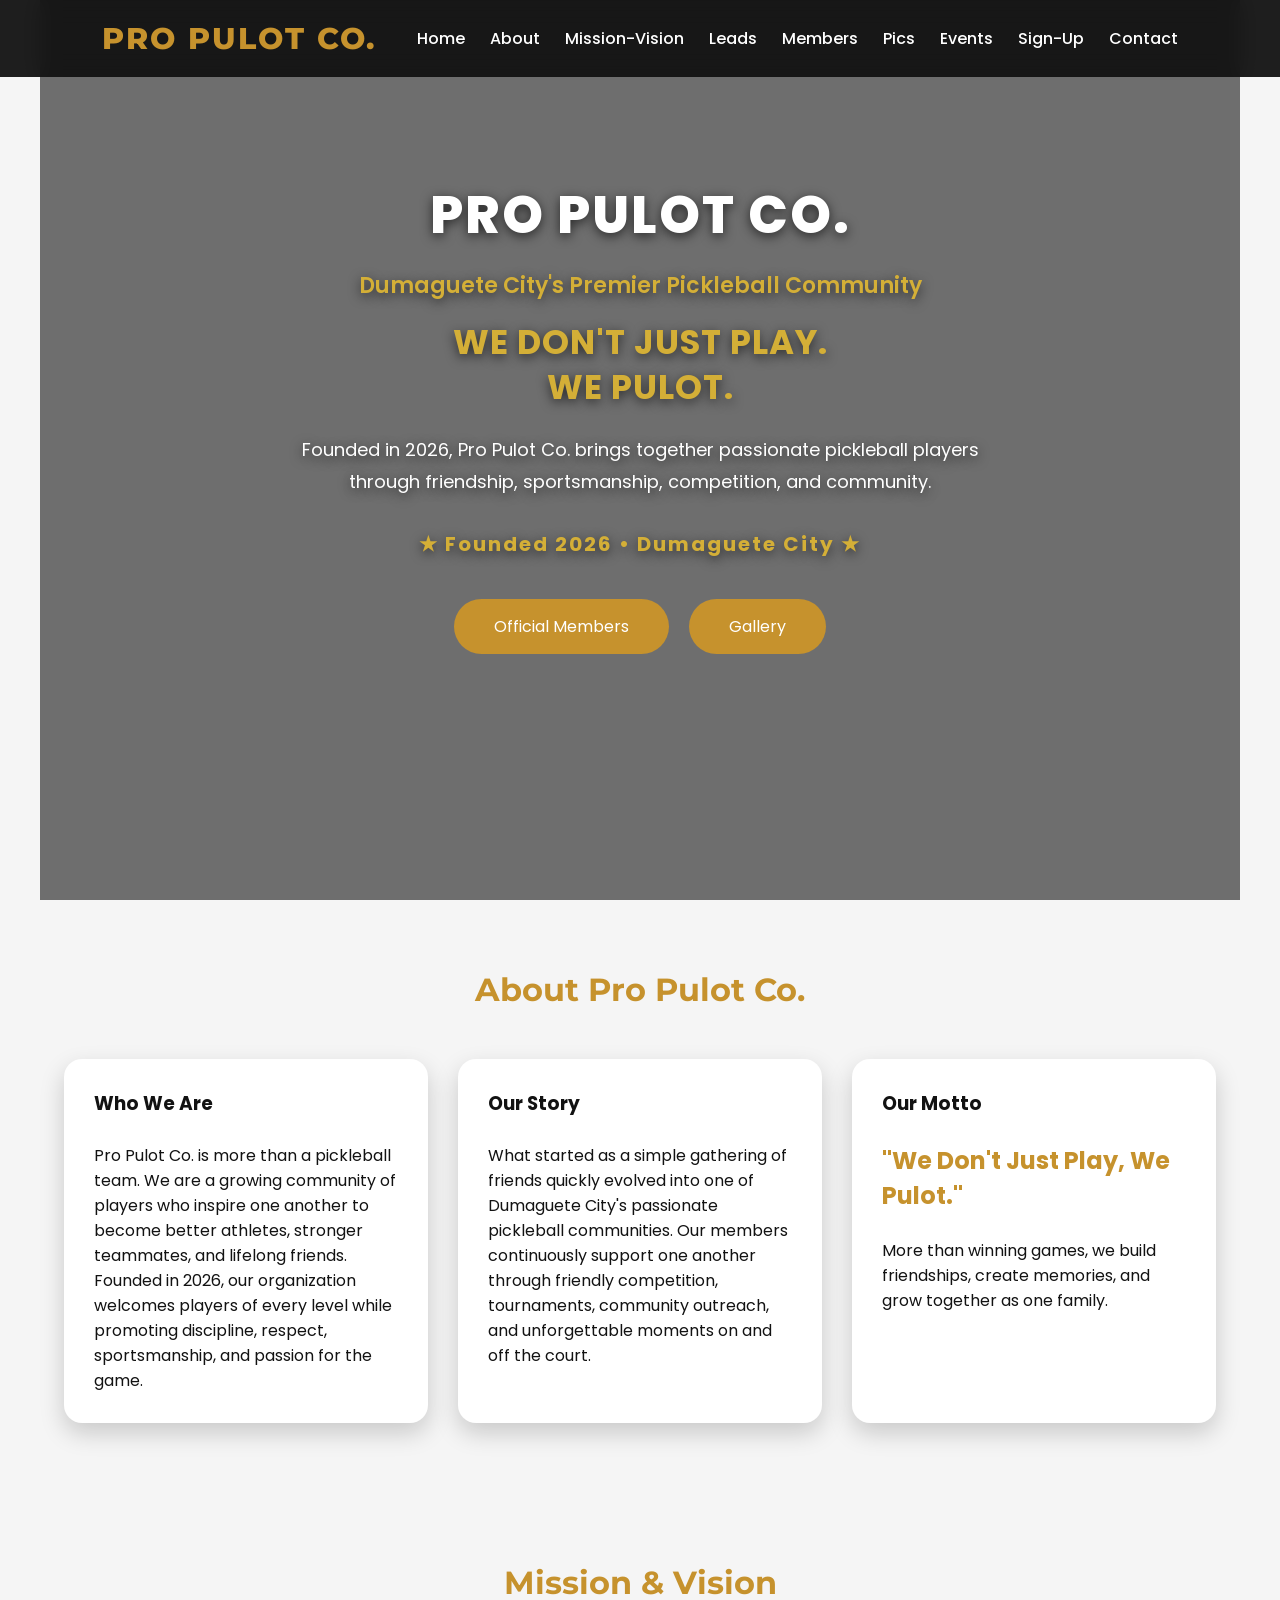
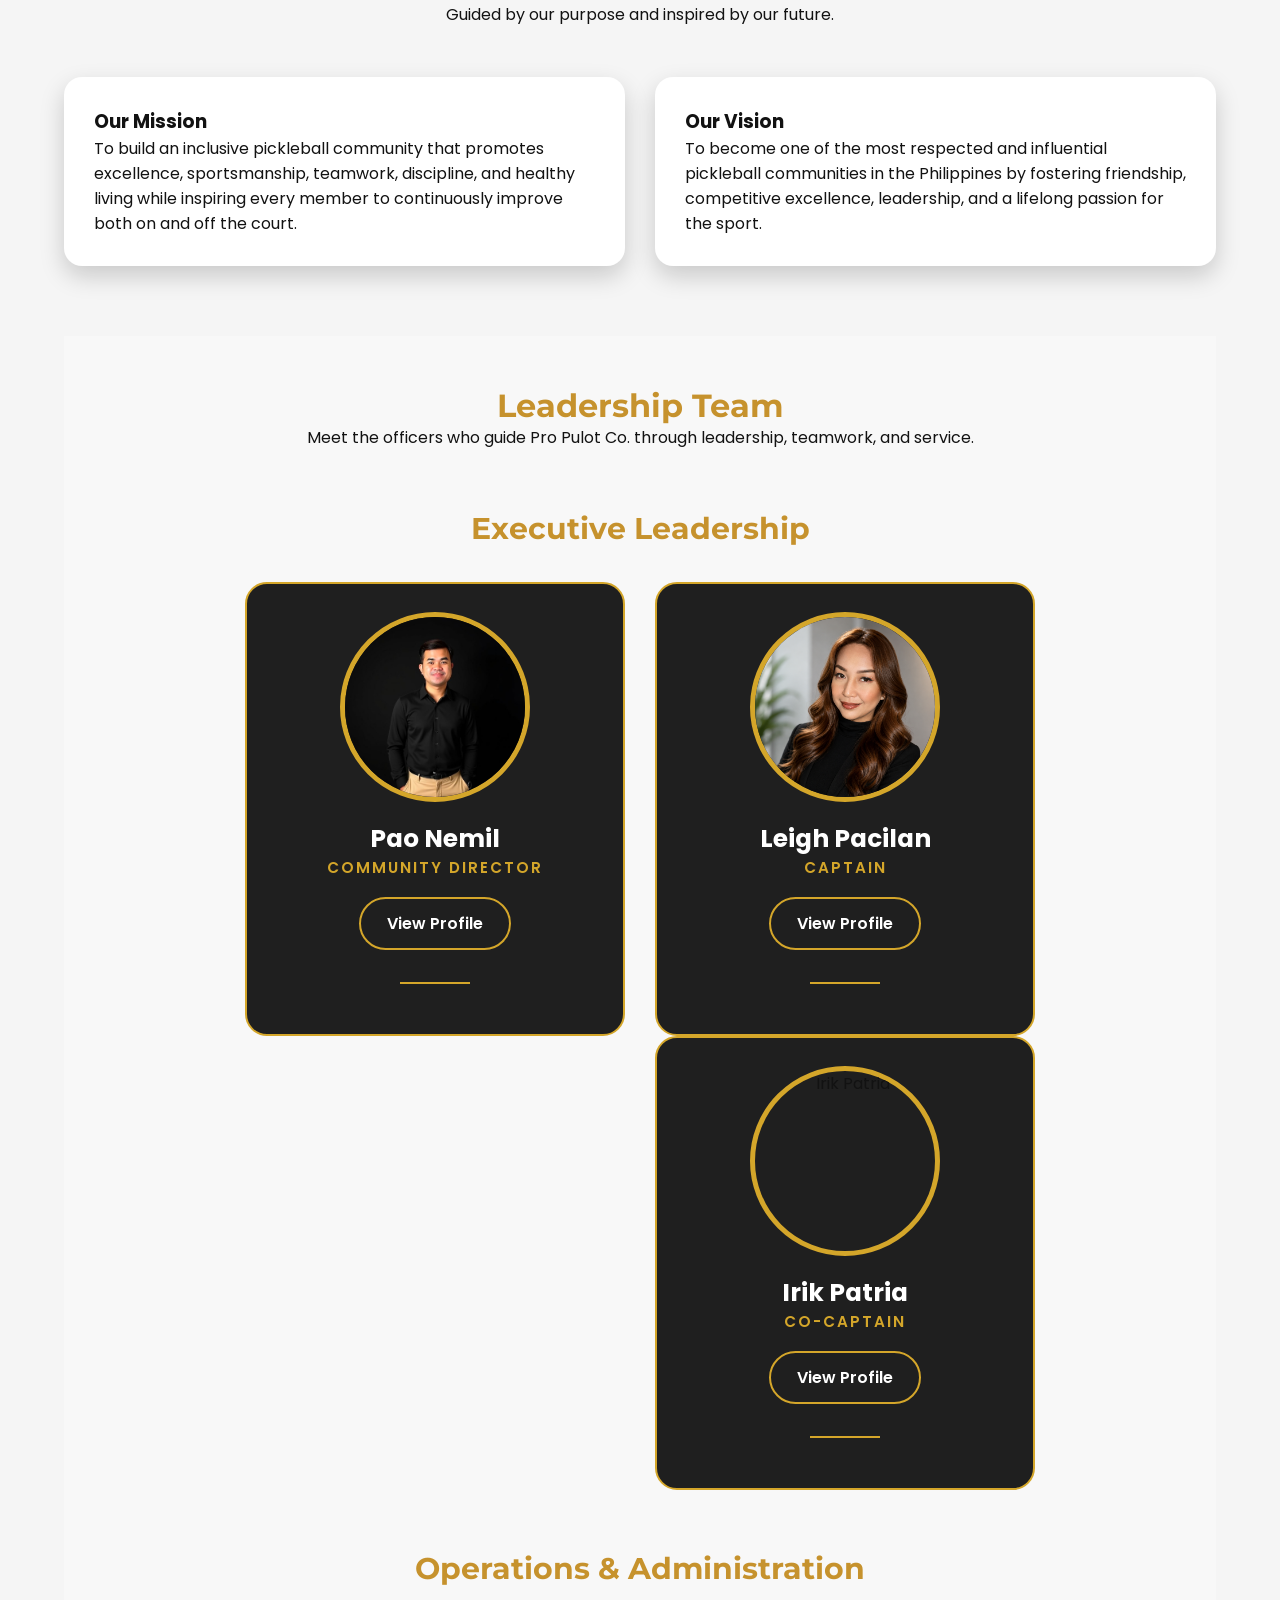
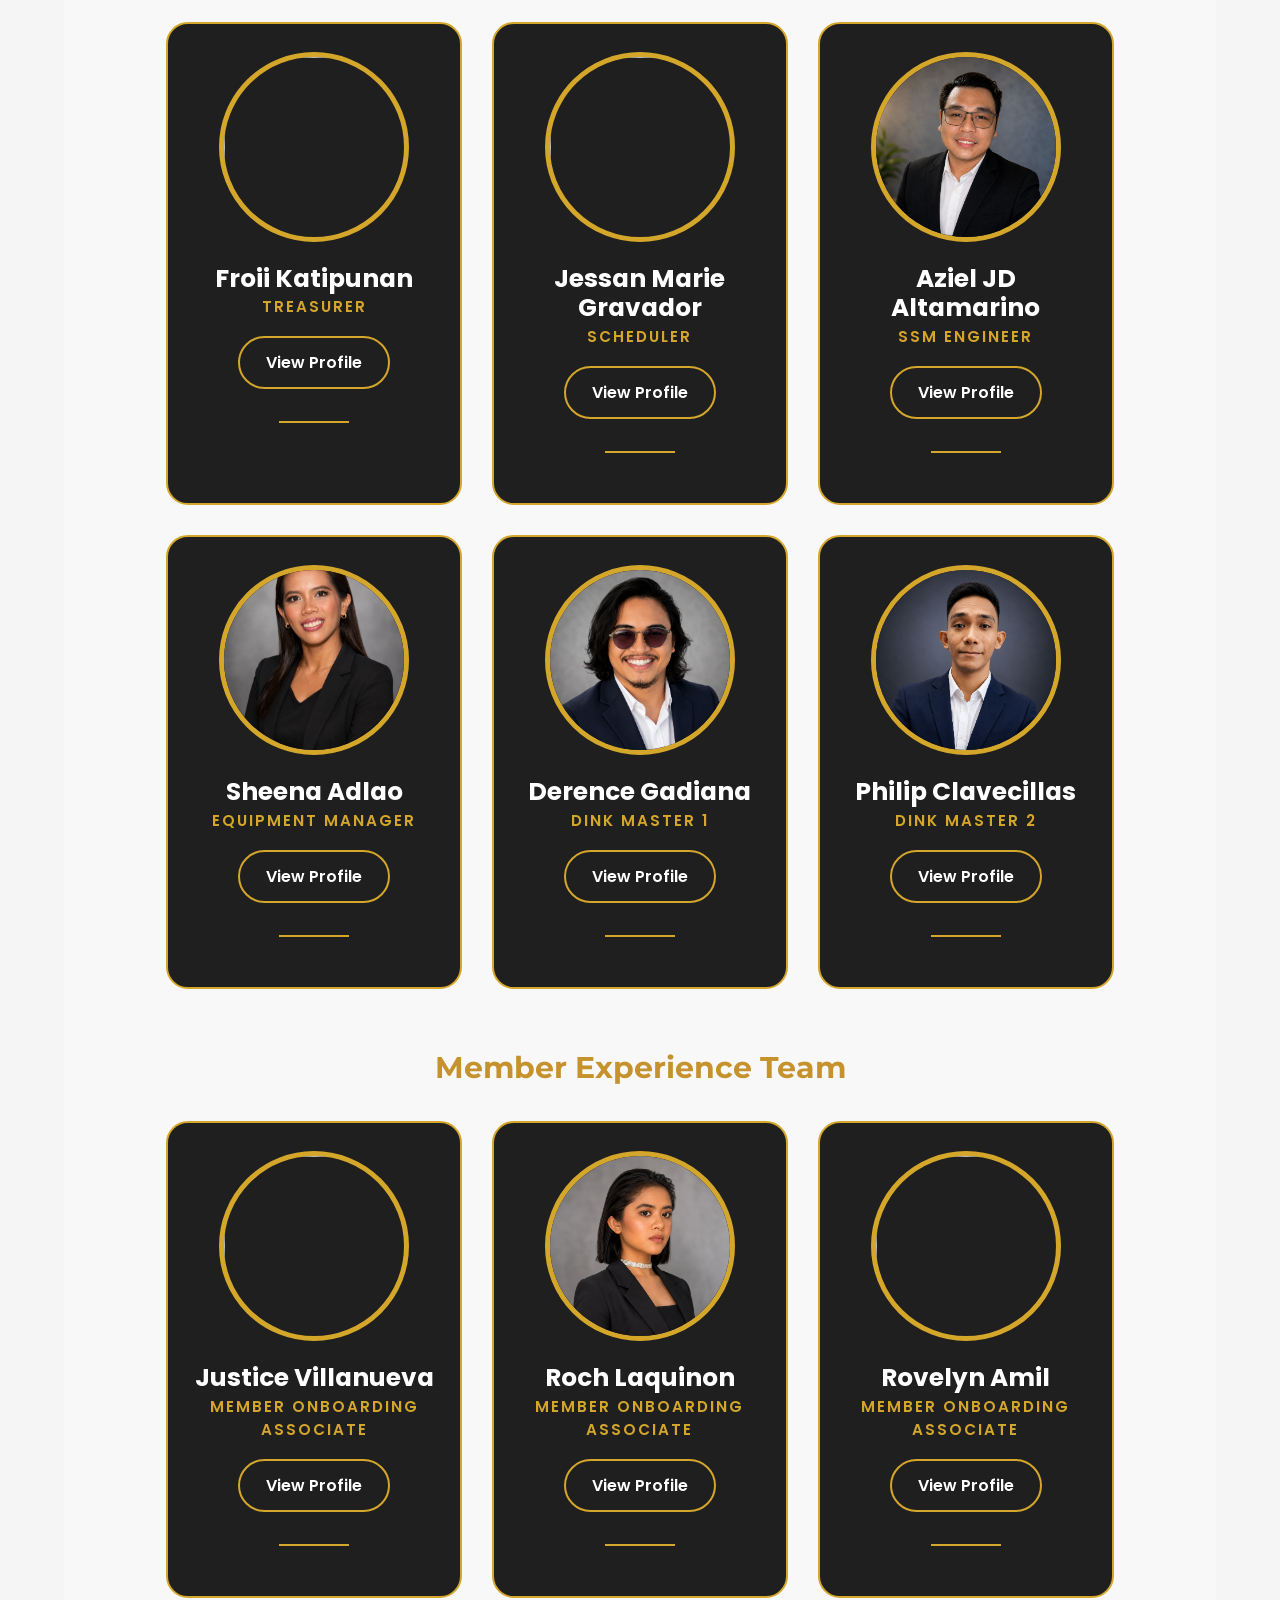
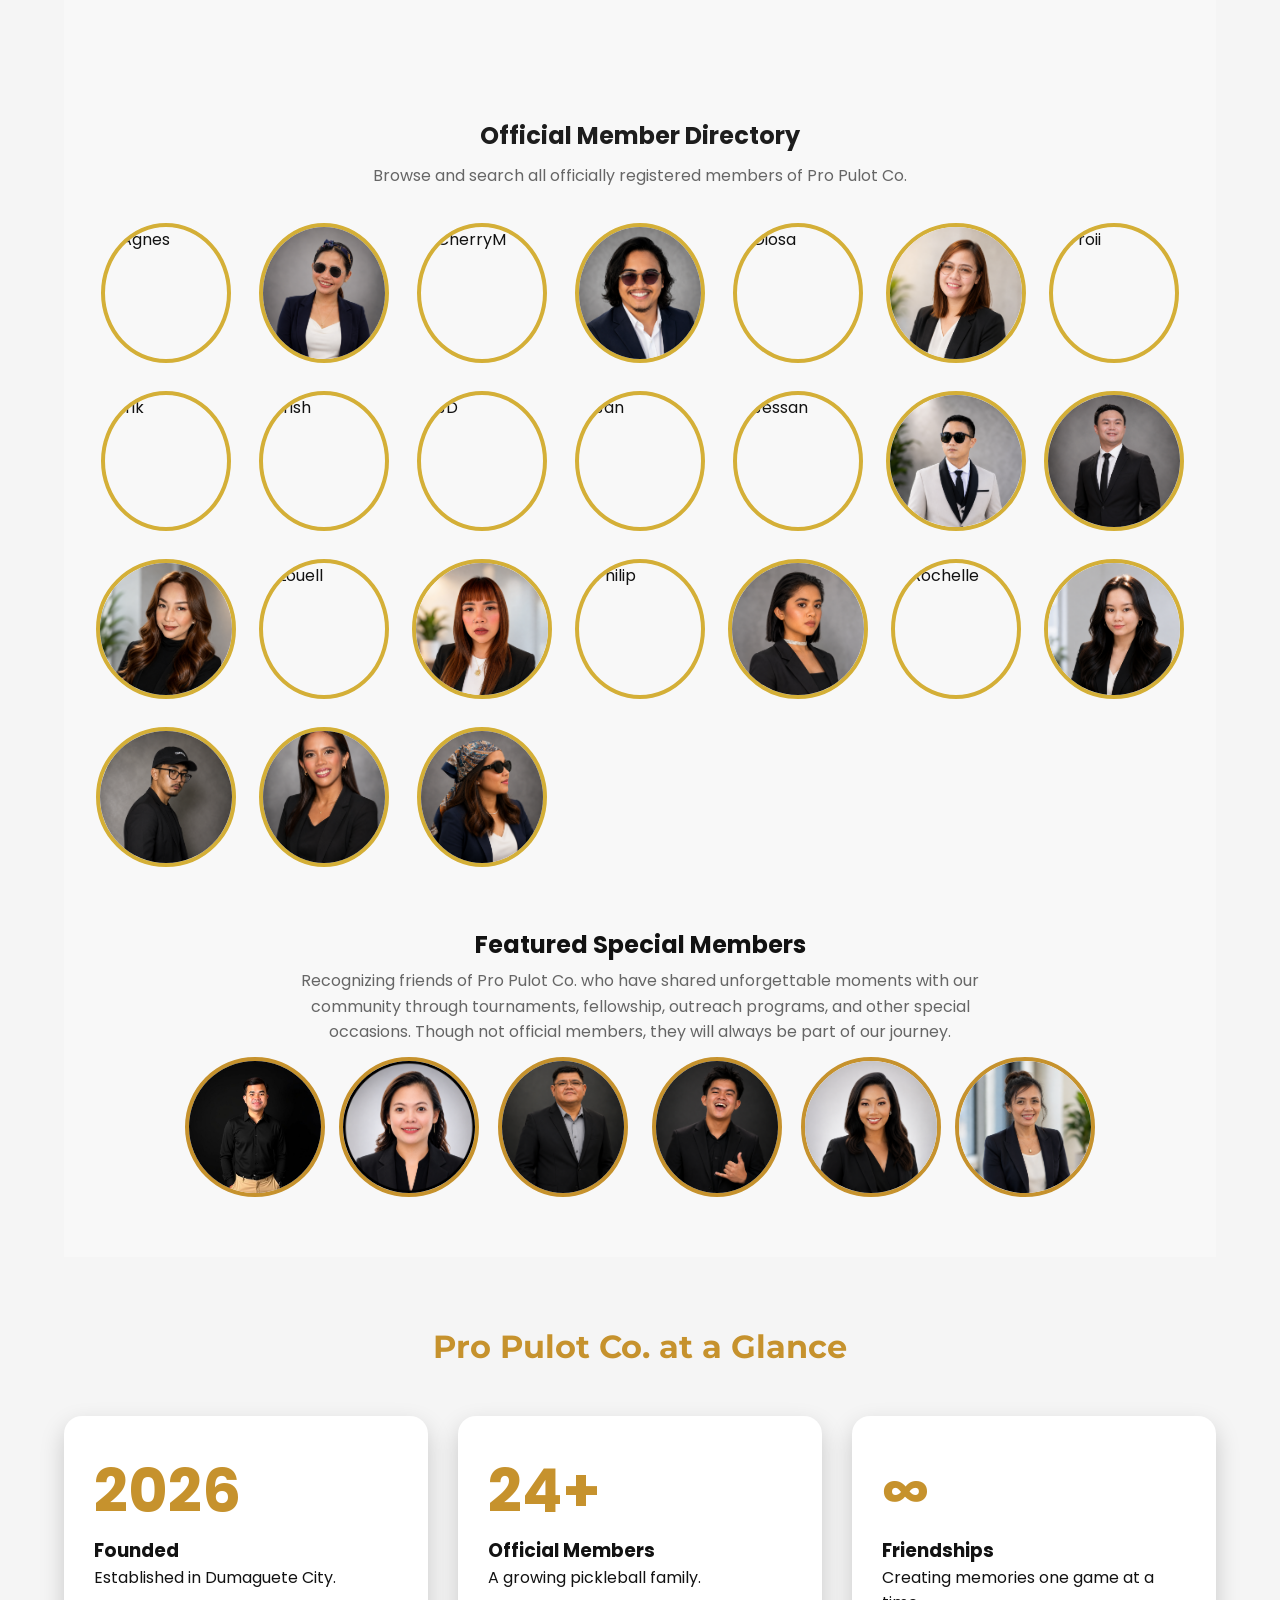
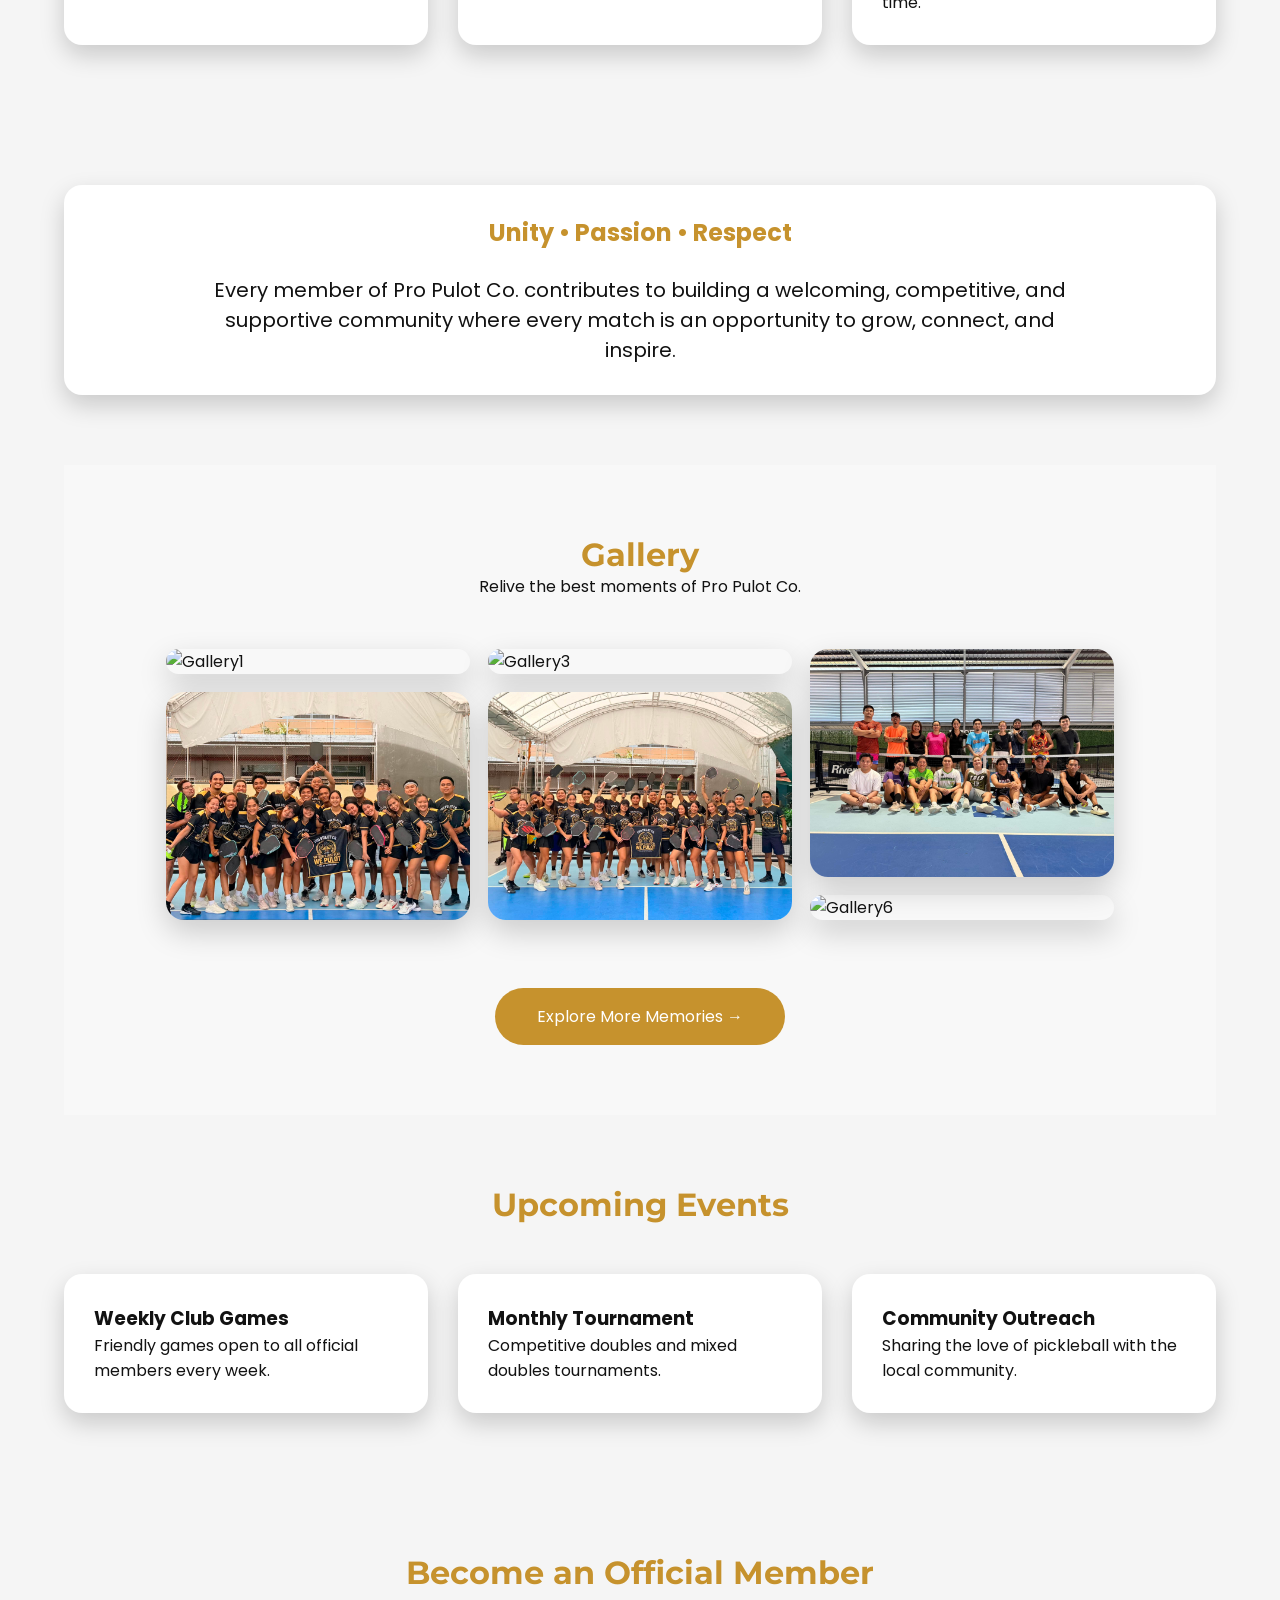
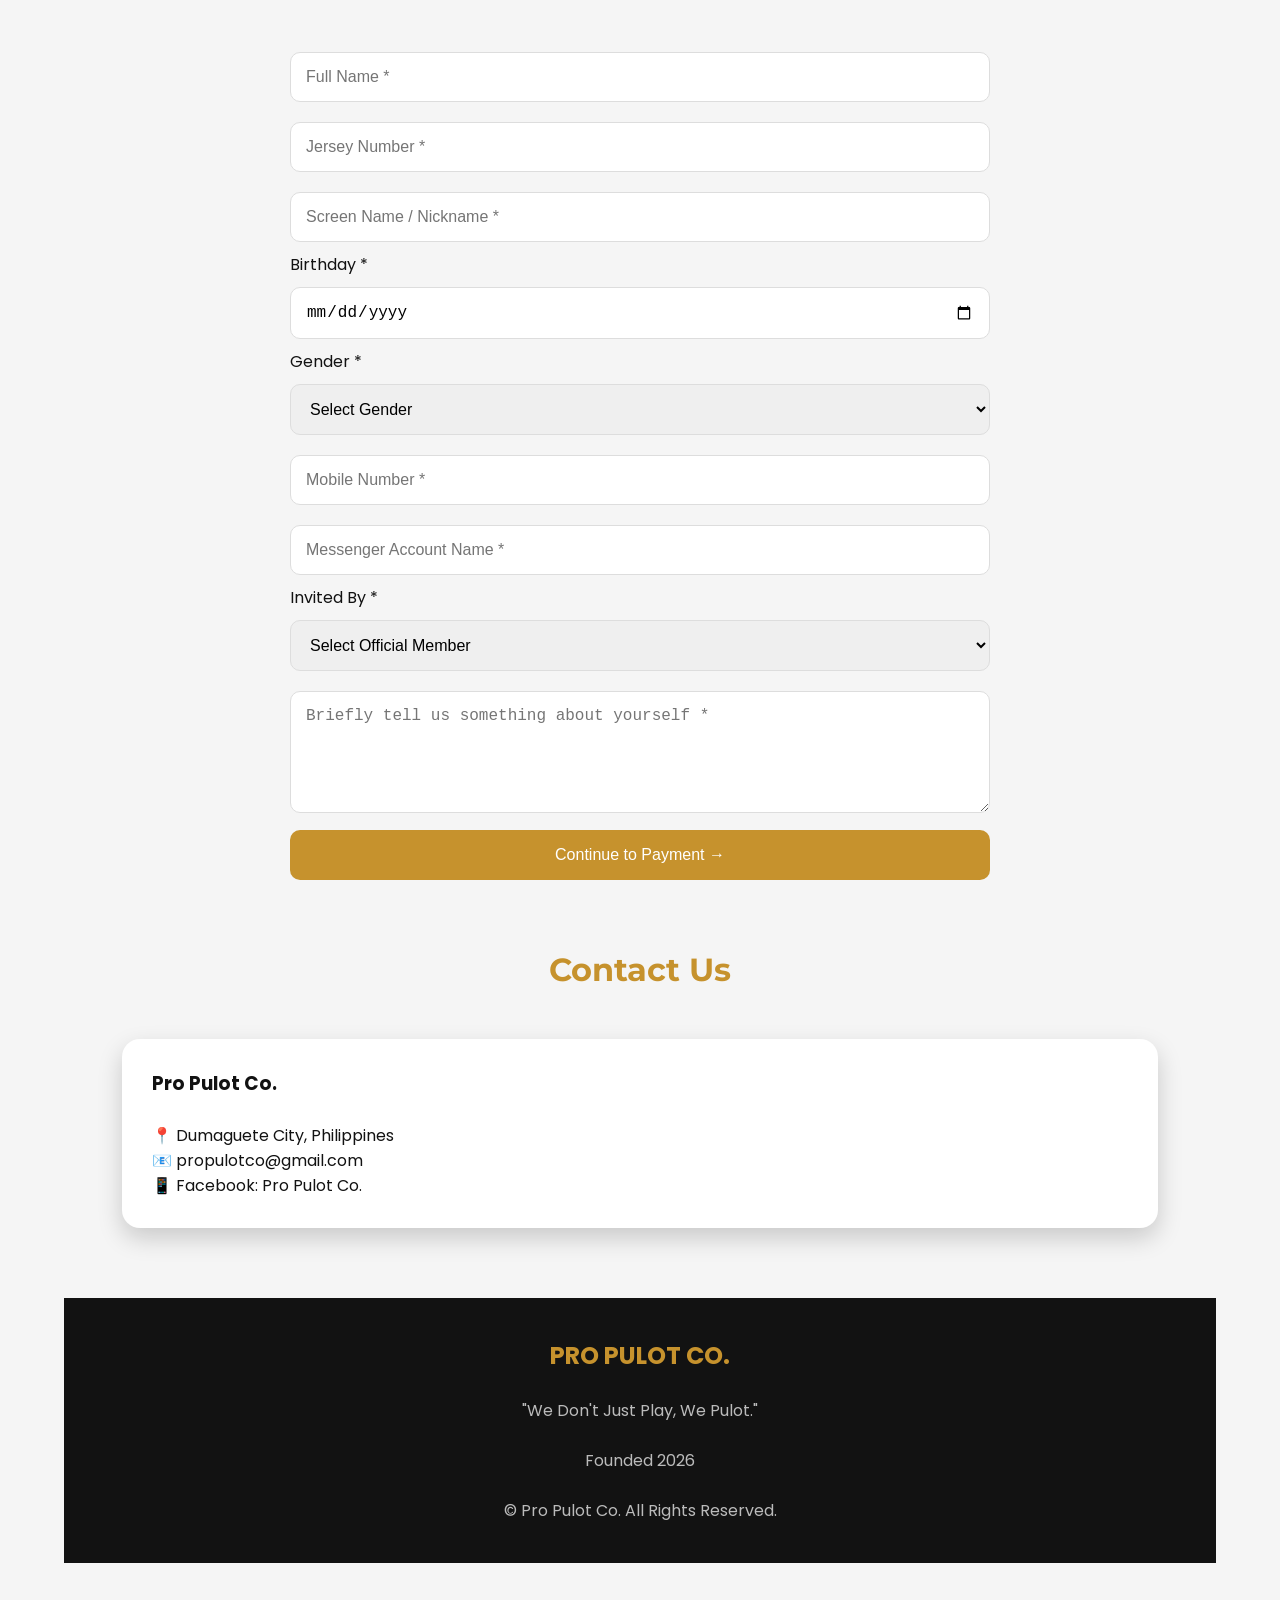
==== commit 28520d66: "Update index.html" ====
--- a/index.html
+++ b/index.html
@@ -268,11 +268,11 @@
     <h3 class="leader-heading">Executive Leadership</h3>
 
     <div class="leader-grid executive">
-
-      <!-- Community Director -->
       
 <!-- TOP -->
-<div class="leader-grid executive">
+<div class="leader-grid-top">
+
+      <!-- Community Director -->
   
         <div class="leader-card featured">
 
@@ -292,11 +292,11 @@
 
         </div>
 </div>
-      
+
+    <!-- BOTTOM -->
+<div class="leader-grid-bottom">
+  
       <!-- Captain -->
-
-      <!-- BOTTOM -->
-<div class="leader-grid executive">
   
         <div class="leader-card featured">
 
--- a/style.css
+++ b/style.css
@@ -771,8 +771,15 @@
 }
 
 .leader-grid.executive{
-    grid-template-columns:repeat(auto-fit,minmax(320px,380px));
+    display:grid;
+    grid-template-columns:repeat(2,380px);
     justify-content:center;
+    gap:30px;
+    margin-bottom:30px;
+}
+
+.leader-grid.executive:first-of-type{
+    grid-template-columns:380px;
 }
 
 .leader-card{
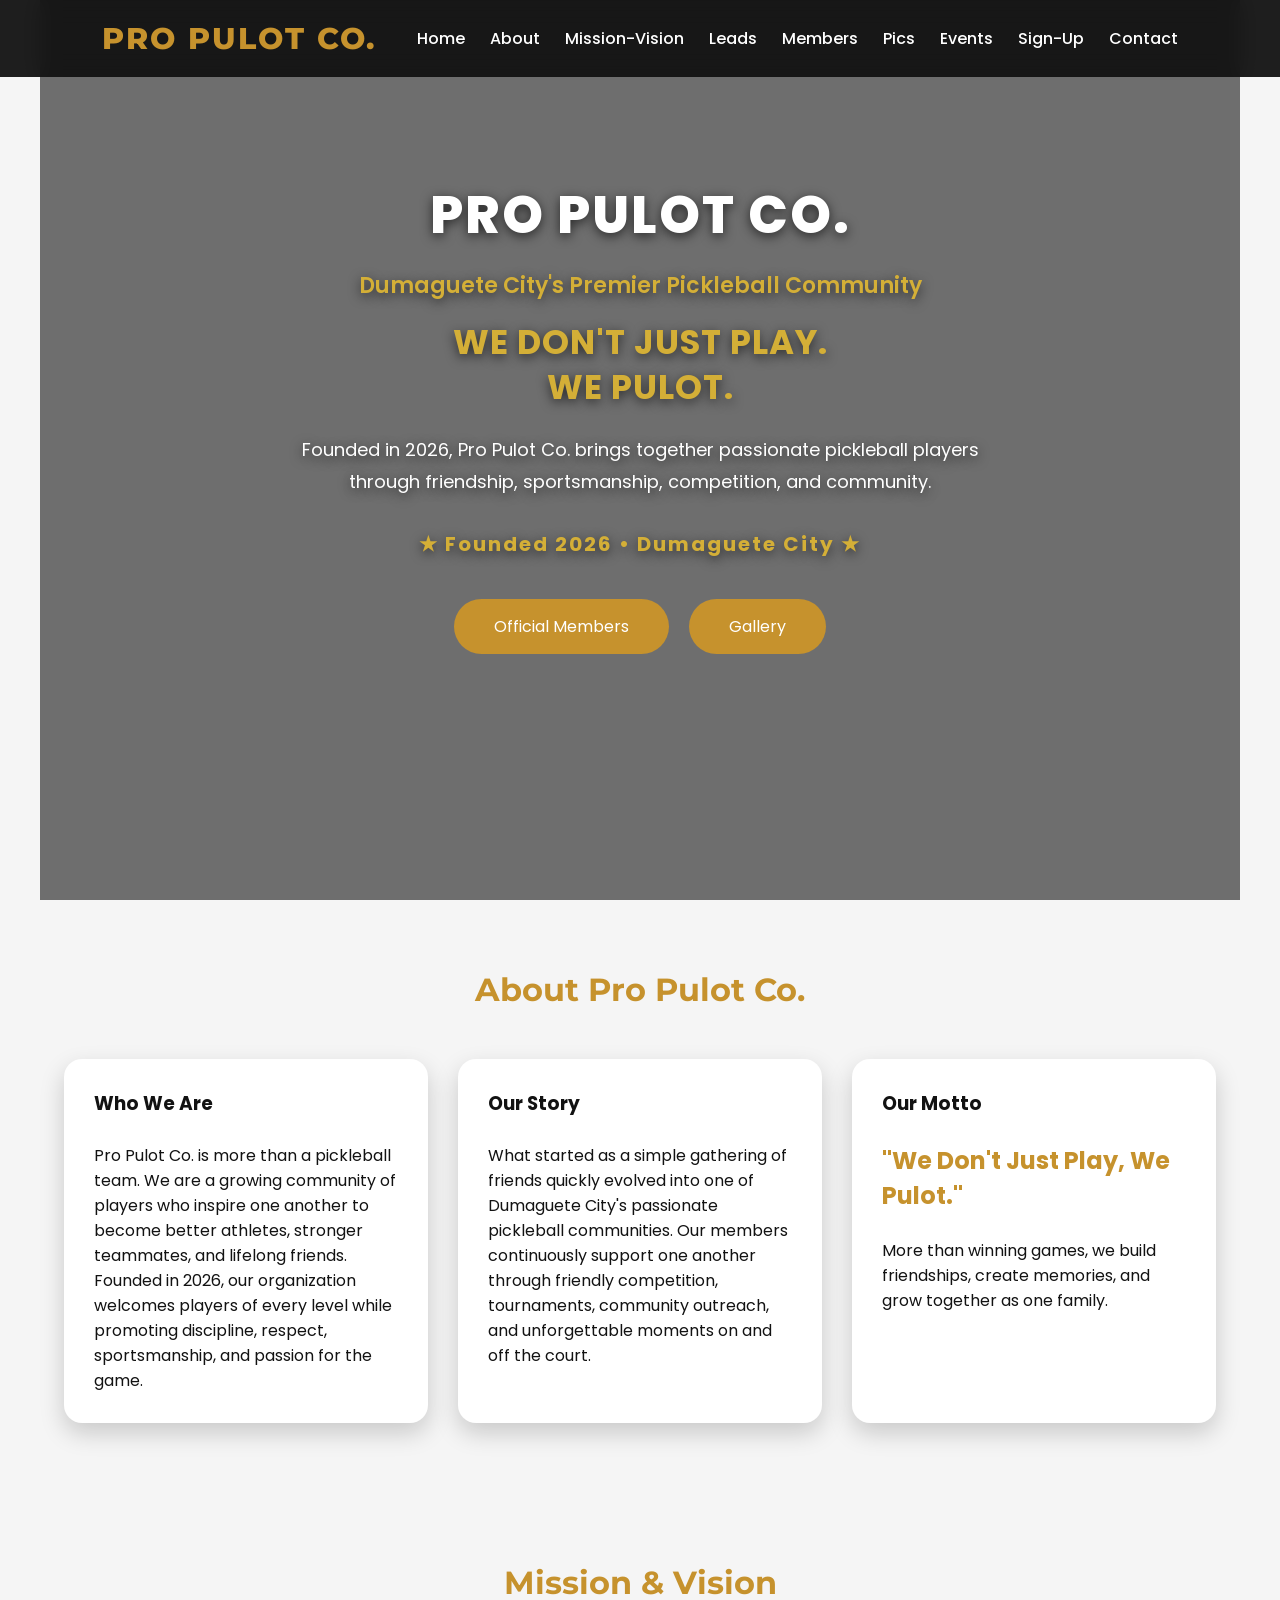
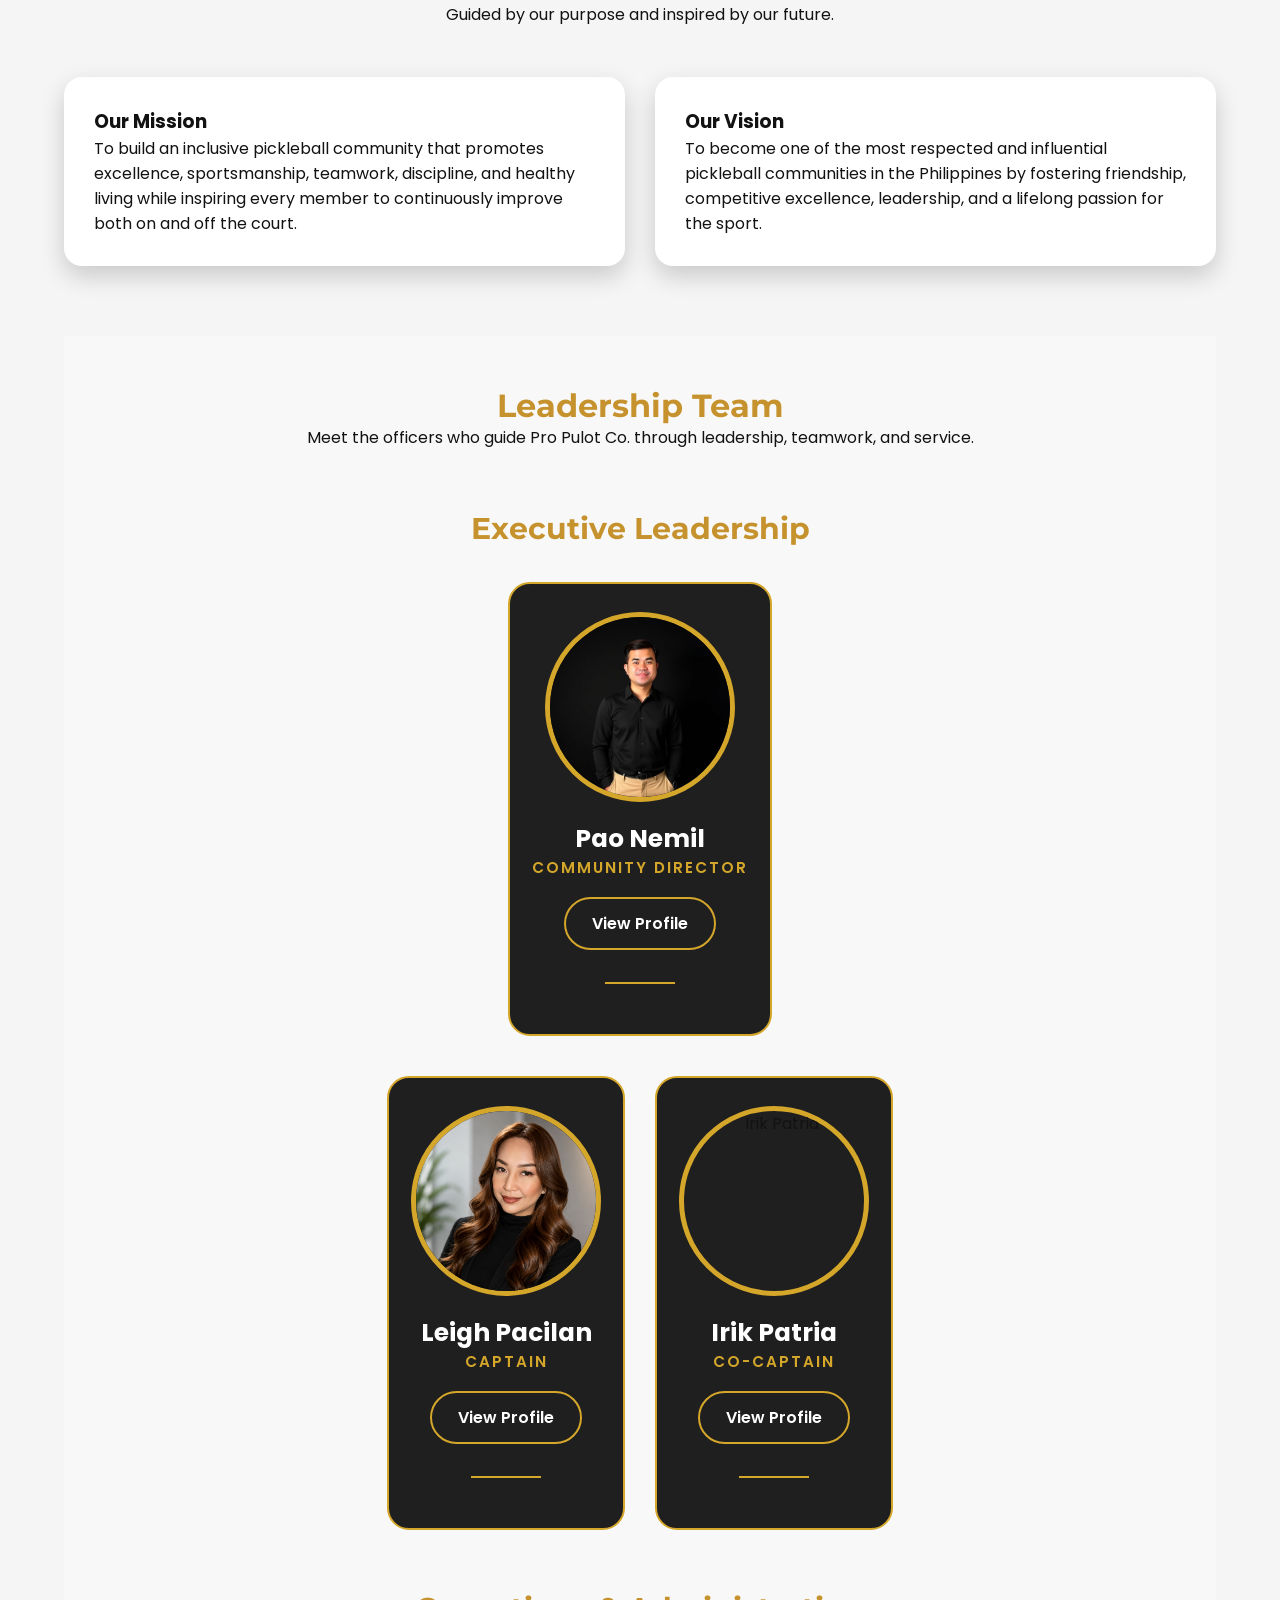
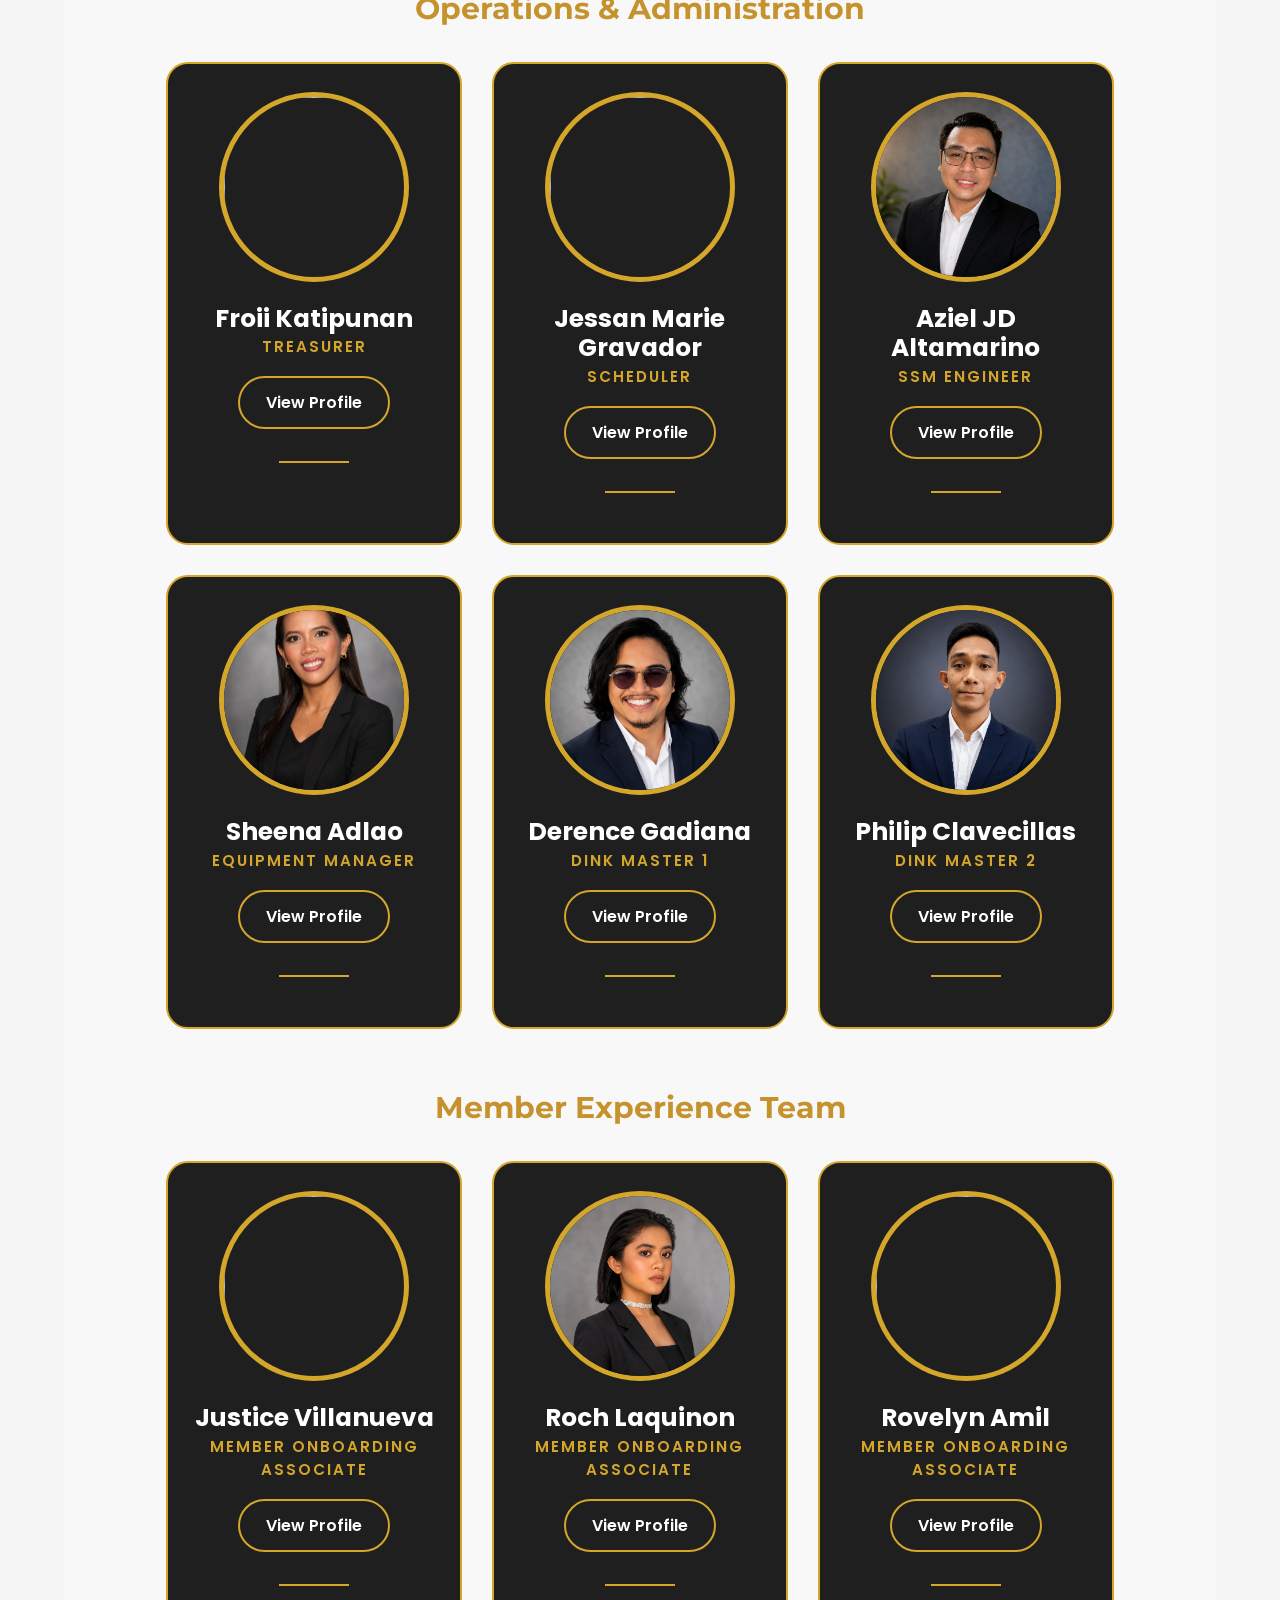
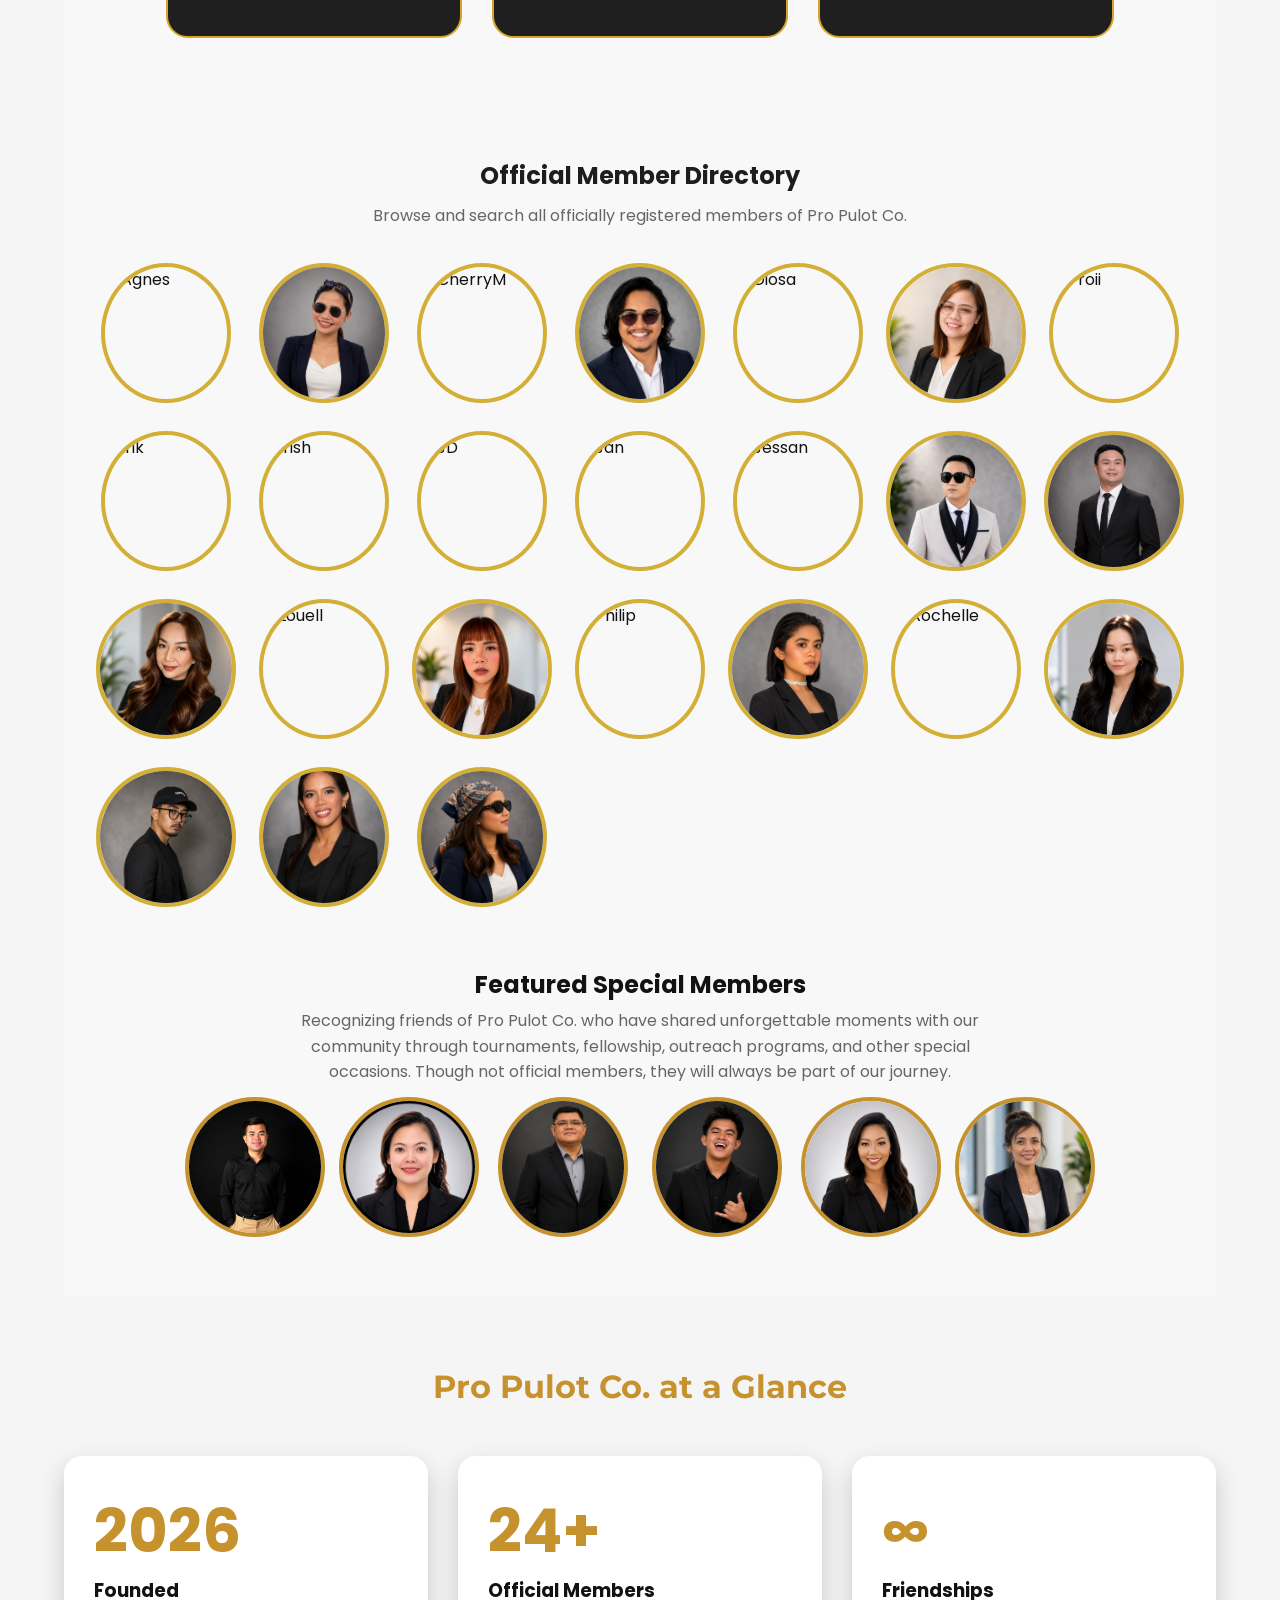
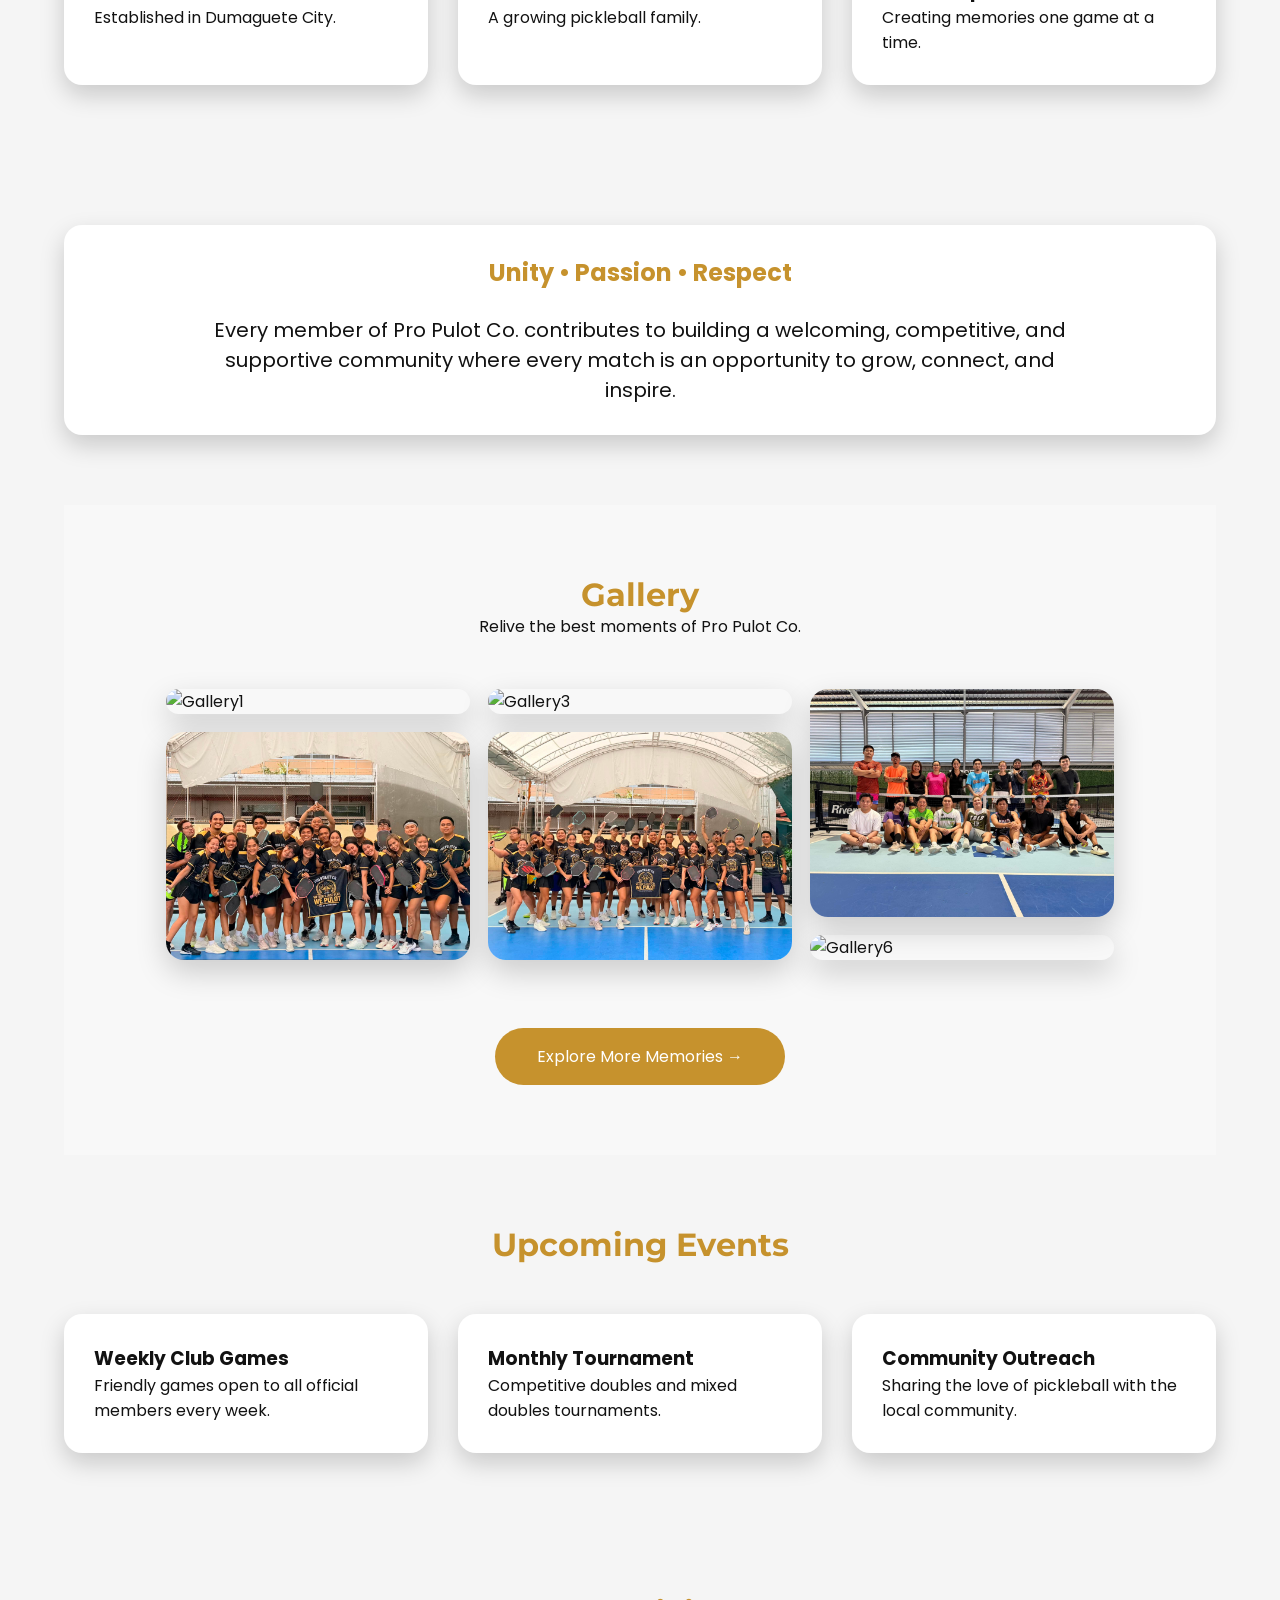
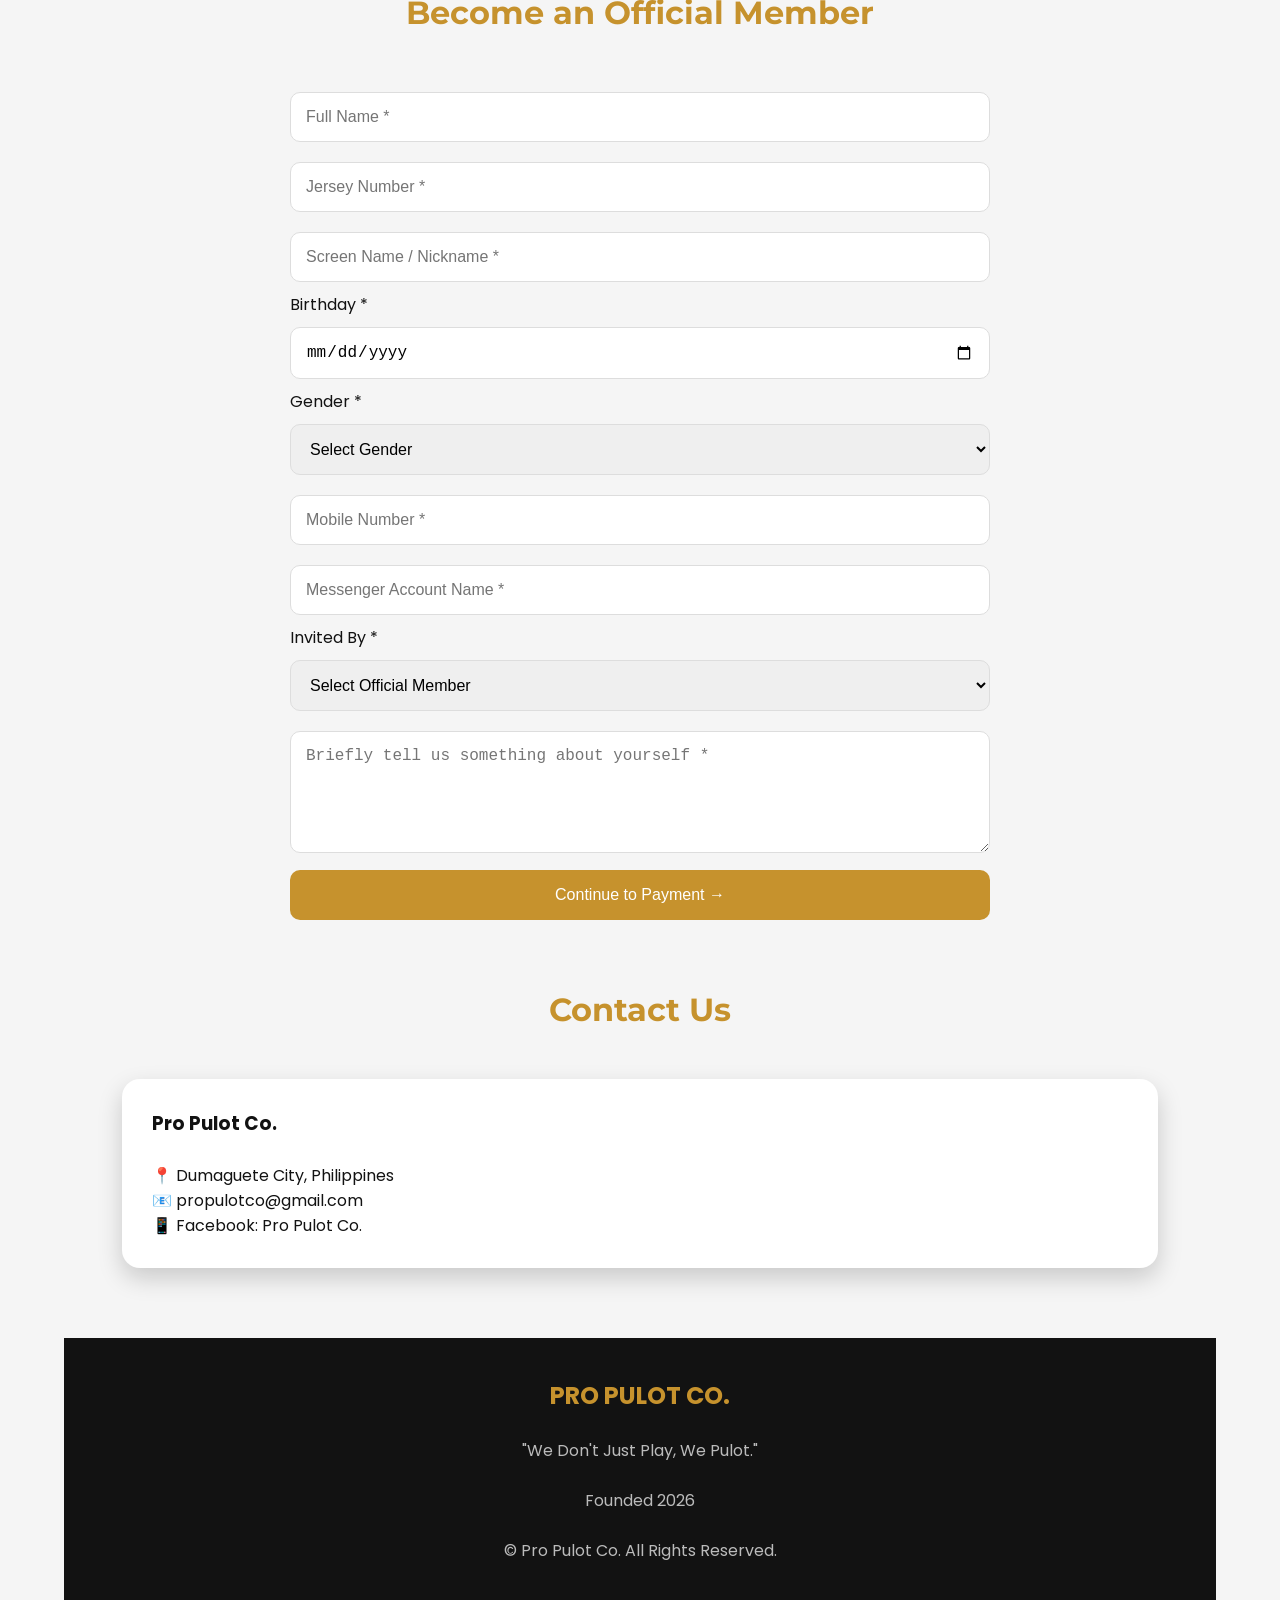
==== commit 72134ed8: "Update index.html" ====
--- a/index.html
+++ b/index.html
@@ -265,73 +265,63 @@
 
     <!-- Executive Leadership -->
 
-    <h3 class="leader-heading">Executive Leadership</h3>
-
-    <div class="leader-grid executive">
-      
+<h3 class="leader-heading">Executive Leadership</h3>
+
 <!-- TOP -->
 <div class="leader-grid-top">
 
-      <!-- Community Director -->
-  
-        <div class="leader-card featured">
-
-            <img src="images/feature/member1.jpg" alt="Pao Nemil">
-
-            <h3>Pao Nemil</h3>
-
-            <span class="leader-role">Community Director</span>
-
-            <div class="leader-actions">
-
+    <!-- Community Director -->
+    <div class="leader-card featured">
+
+        <img src="images/feature/member1.jpg" alt="Pao Nemil">
+
+        <h3>Pao Nemil</h3>
+
+        <span class="leader-role">COMMUNITY DIRECTOR</span>
+
+        <div class="leader-actions">
             <a href="#" class="leader-btn" data-leader="Pao">
                 View Profile
             </a>
-
-            </div>
-
-        </div>
-</div>
-
-    <!-- BOTTOM -->
+        </div>
+
+    </div>
+
+</div>
+
+<!-- BOTTOM -->
 <div class="leader-grid-bottom">
-  
-      <!-- Captain -->
-  
-        <div class="leader-card featured">
-
-            <img src="images/officers/Leigh.jpg" alt="Leigh Pacilan">
-
-            <h3>Leigh Pacilan</h3>
-
-            <span class="leader-role">CAPTAIN</span>
-
-            <div class="leader-actions">
-
+
+    <!-- Captain -->
+    <div class="leader-card featured">
+
+        <img src="images/officers/Leigh.jpg" alt="Leigh Pacilan">
+
+        <h3>Leigh Pacilan</h3>
+
+        <span class="leader-role">CAPTAIN</span>
+
+        <div class="leader-actions">
             <a href="#" class="leader-btn" data-leader="leigh">
                 View Profile
             </a>
-
-            </div>
-
-        </div>
-
-        <!-- Co-Captain -->
-
-        <div class="leader-card featured">
-
-            <img src="images/officers/Irik.jpg" alt="Irik Patria">
-
-            <h3>Irik Patria</h3>
-
-            <span class="leader-role">CO-CAPTAIN</span>
-
-            <div class="leader-actions">
-
+        </div>
+
+    </div>
+
+    <!-- Co-Captain -->
+    <div class="leader-card featured">
+
+        <img src="images/officers/Irik.jpg" alt="Irik Patria">
+
+        <h3>Irik Patria</h3>
+
+        <span class="leader-role">CO-CAPTAIN</span>
+
+        <div class="leader-actions">
             <a href="#" class="leader-btn" data-leader="irik">
                 View Profile
             </a>
-
         </div>
 
     </div>
--- a/style.css
+++ b/style.css
@@ -770,16 +770,19 @@
     gap:30px;
 }
 
-.leader-grid.executive{
-    display:grid;
-    grid-template-columns:repeat(2,380px);
+/* Pao Row */
+.leader-grid-top{
+    display:flex;
+    justify-content:center;
+    margin-bottom:40px;
+}
+
+/* Leigh + Irik Row */
+.leader-grid-bottom{
+    display:flex;
     justify-content:center;
     gap:30px;
-    margin-bottom:30px;
-}
-
-.leader-grid.executive:first-of-type{
-    grid-template-columns:380px;
+    flex-wrap:wrap;
 }
 
 .leader-card{
